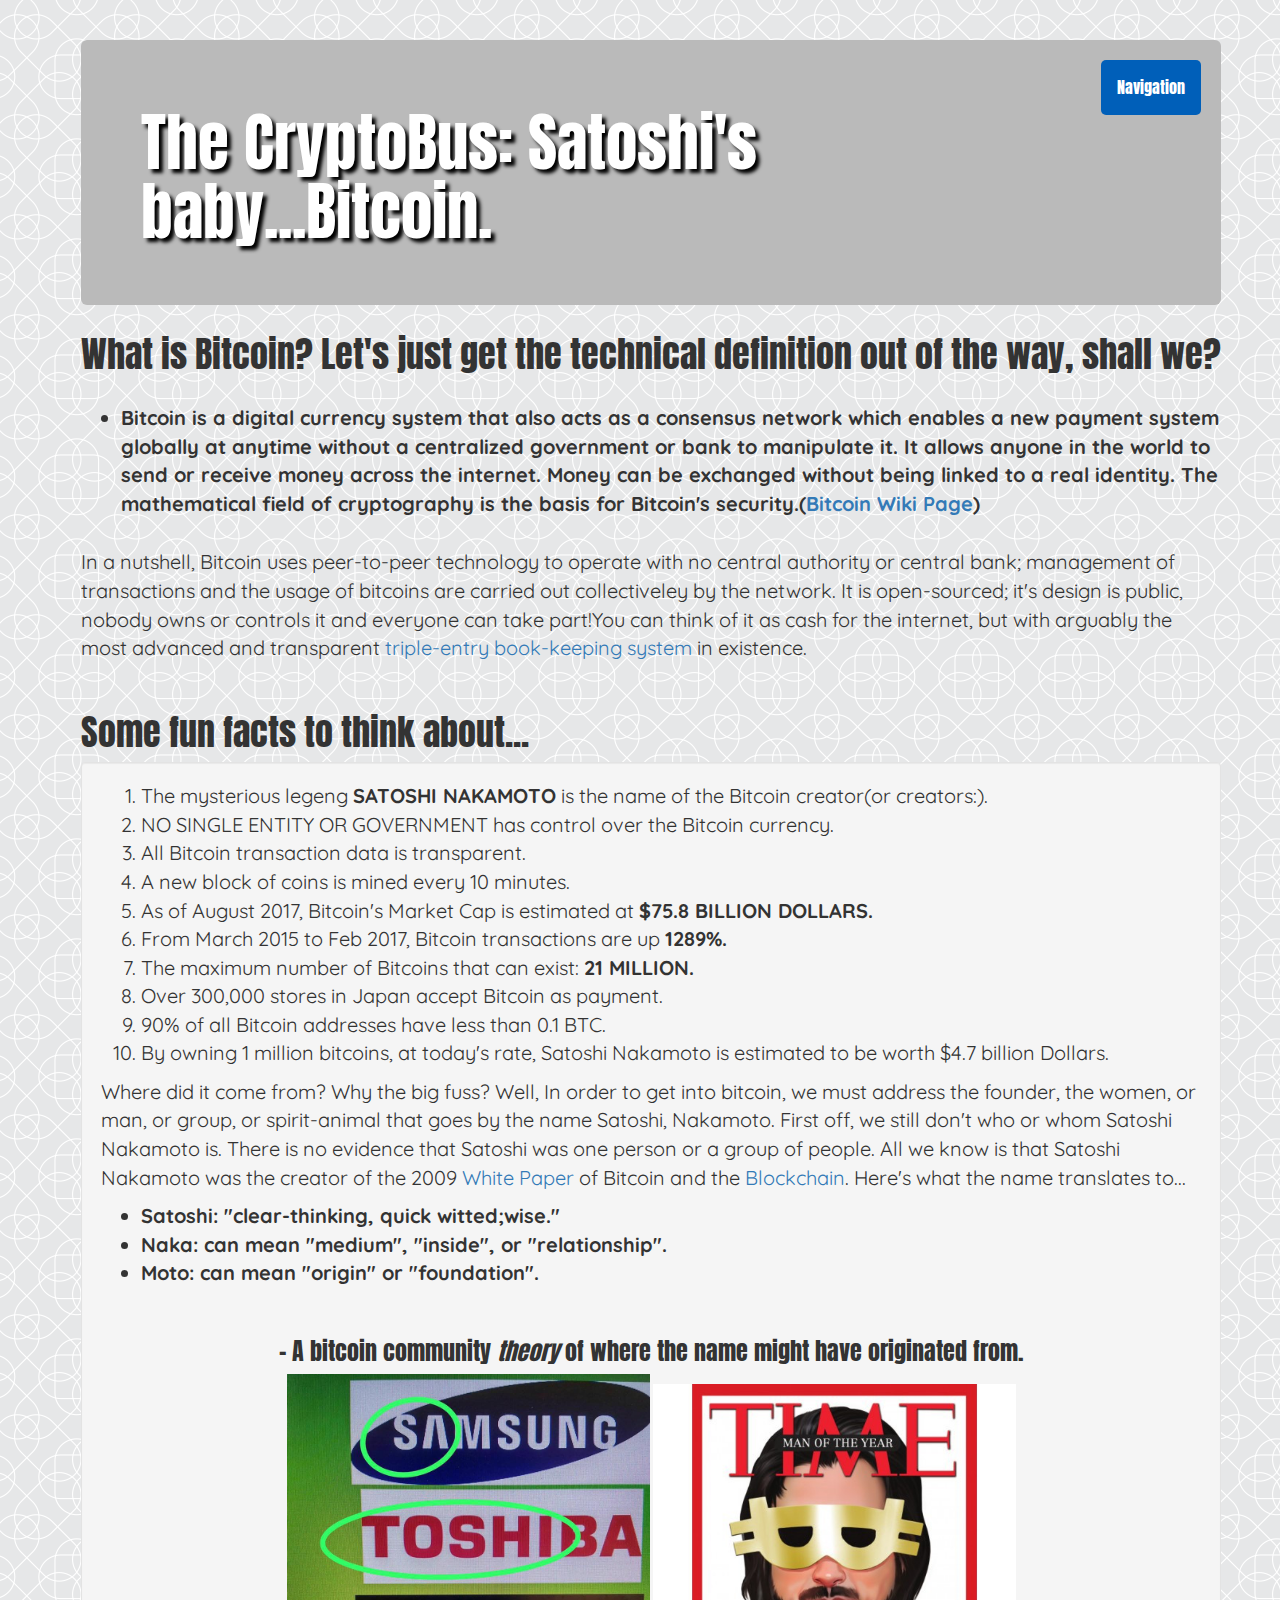
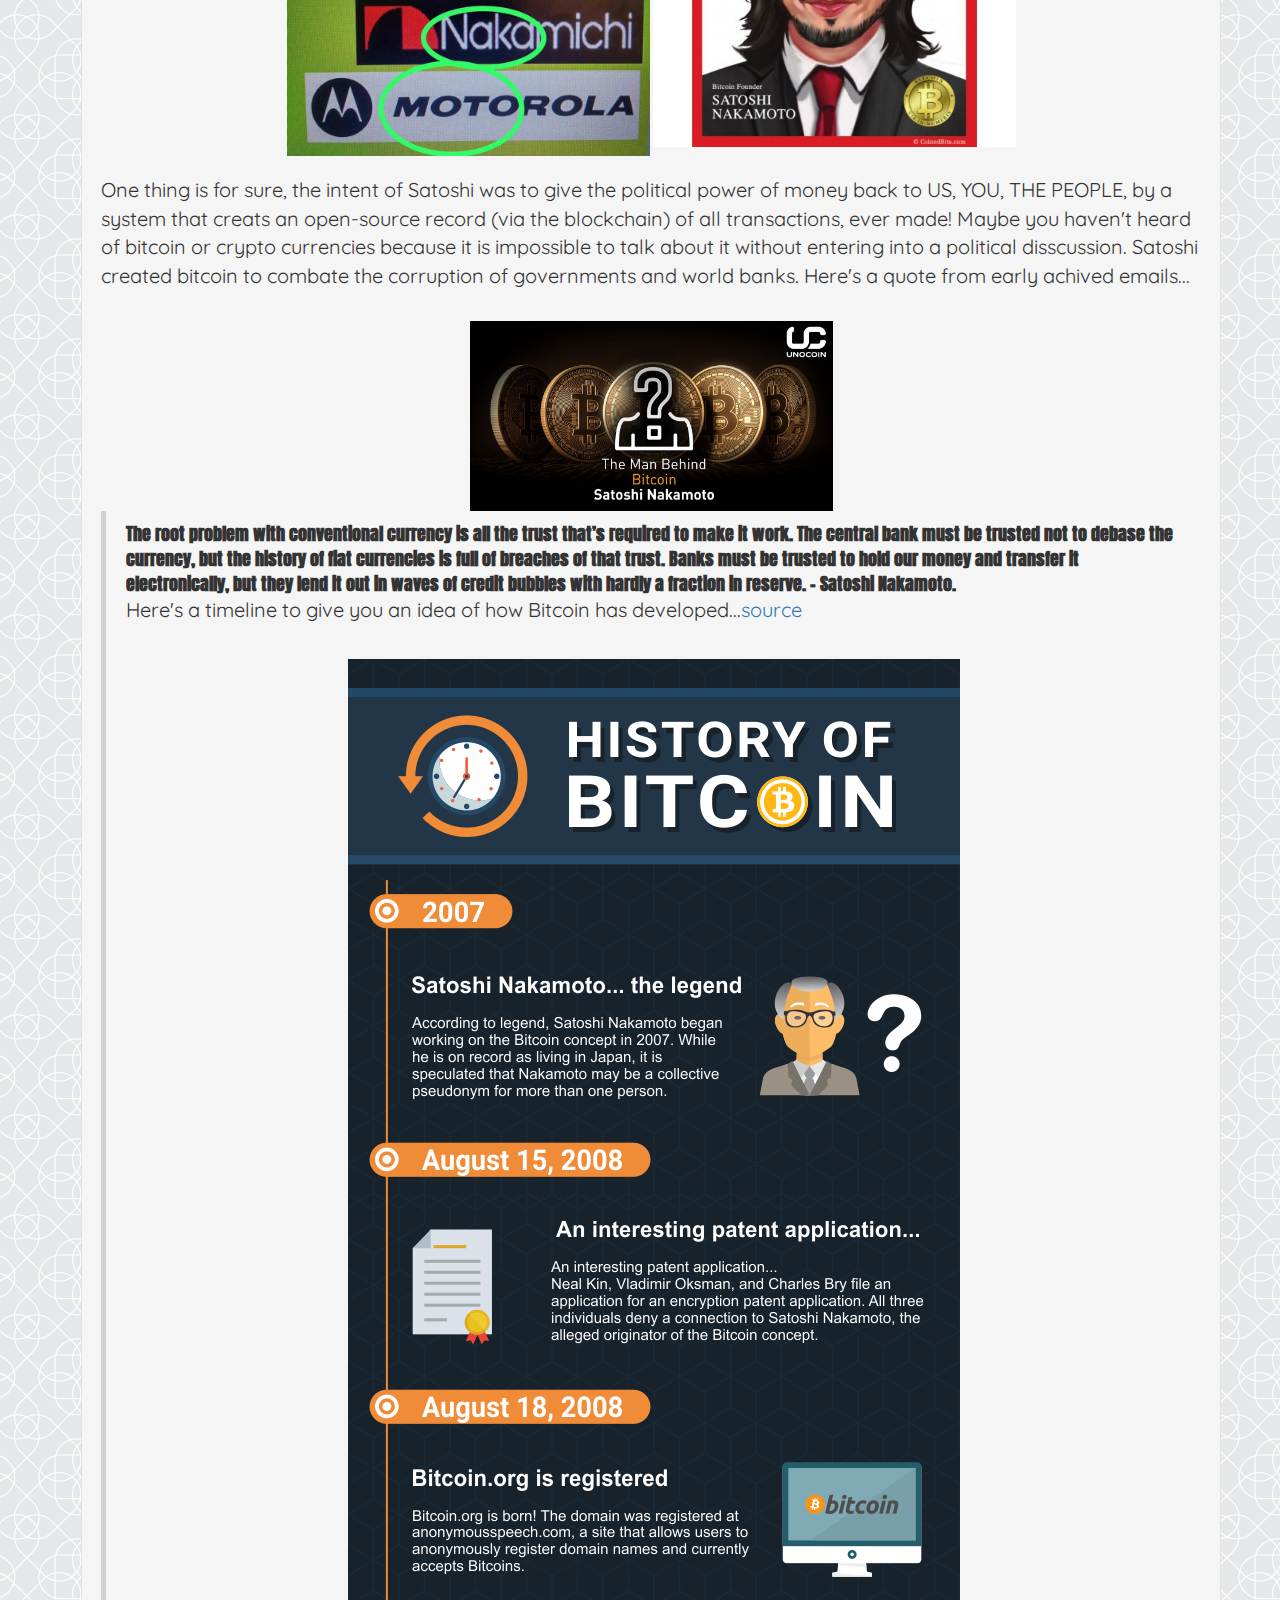
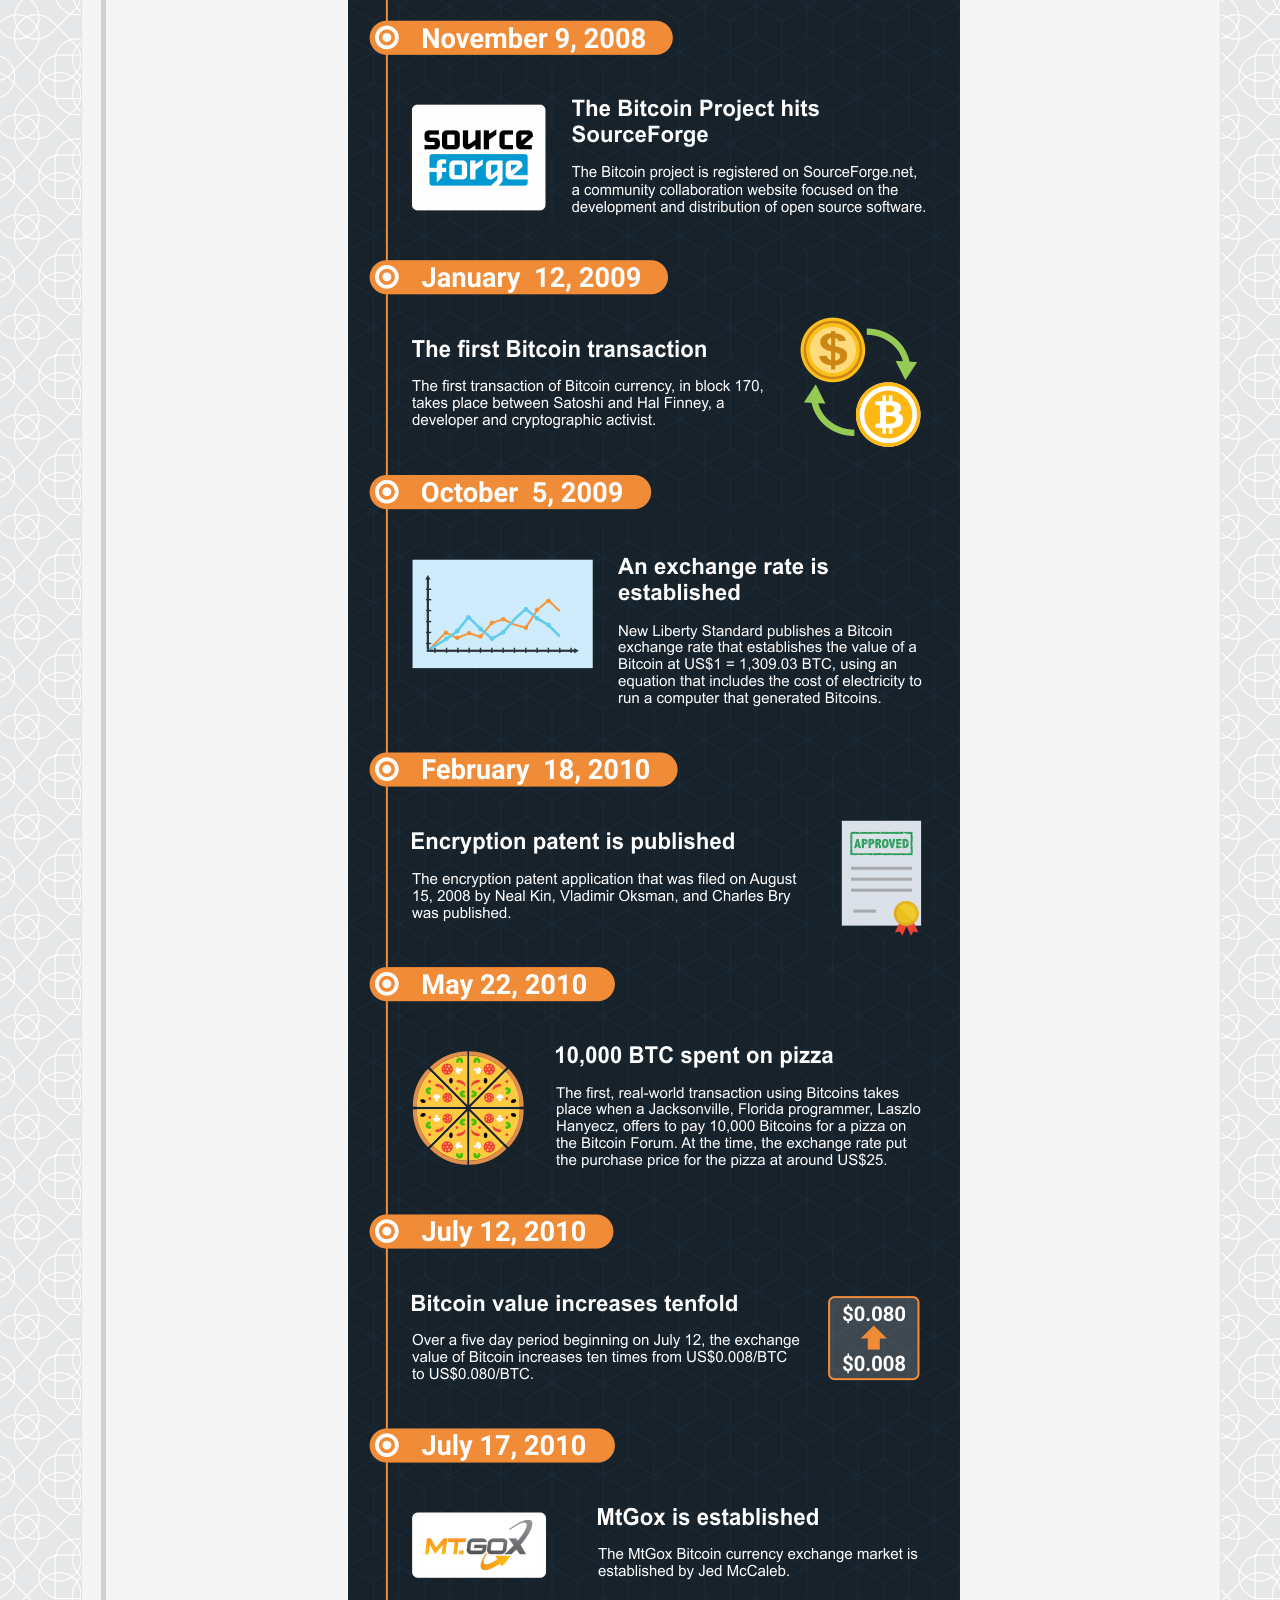
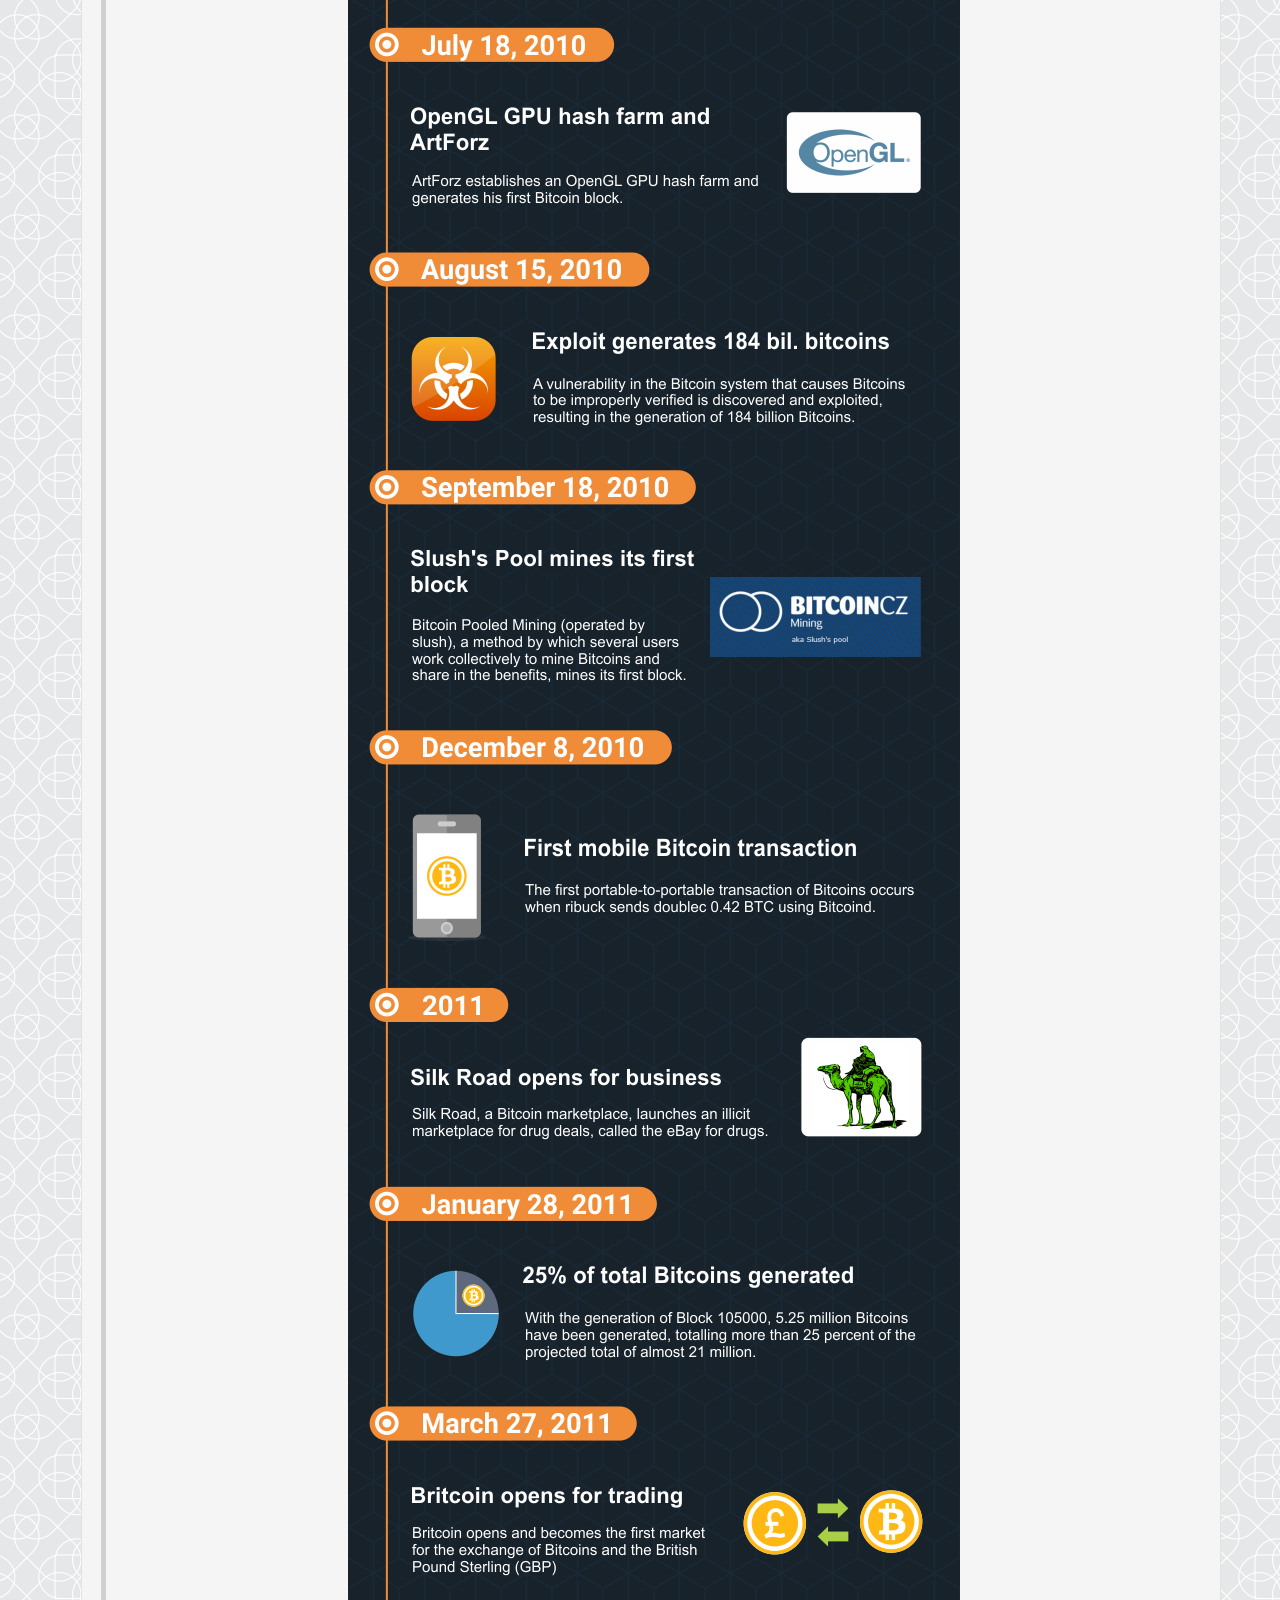
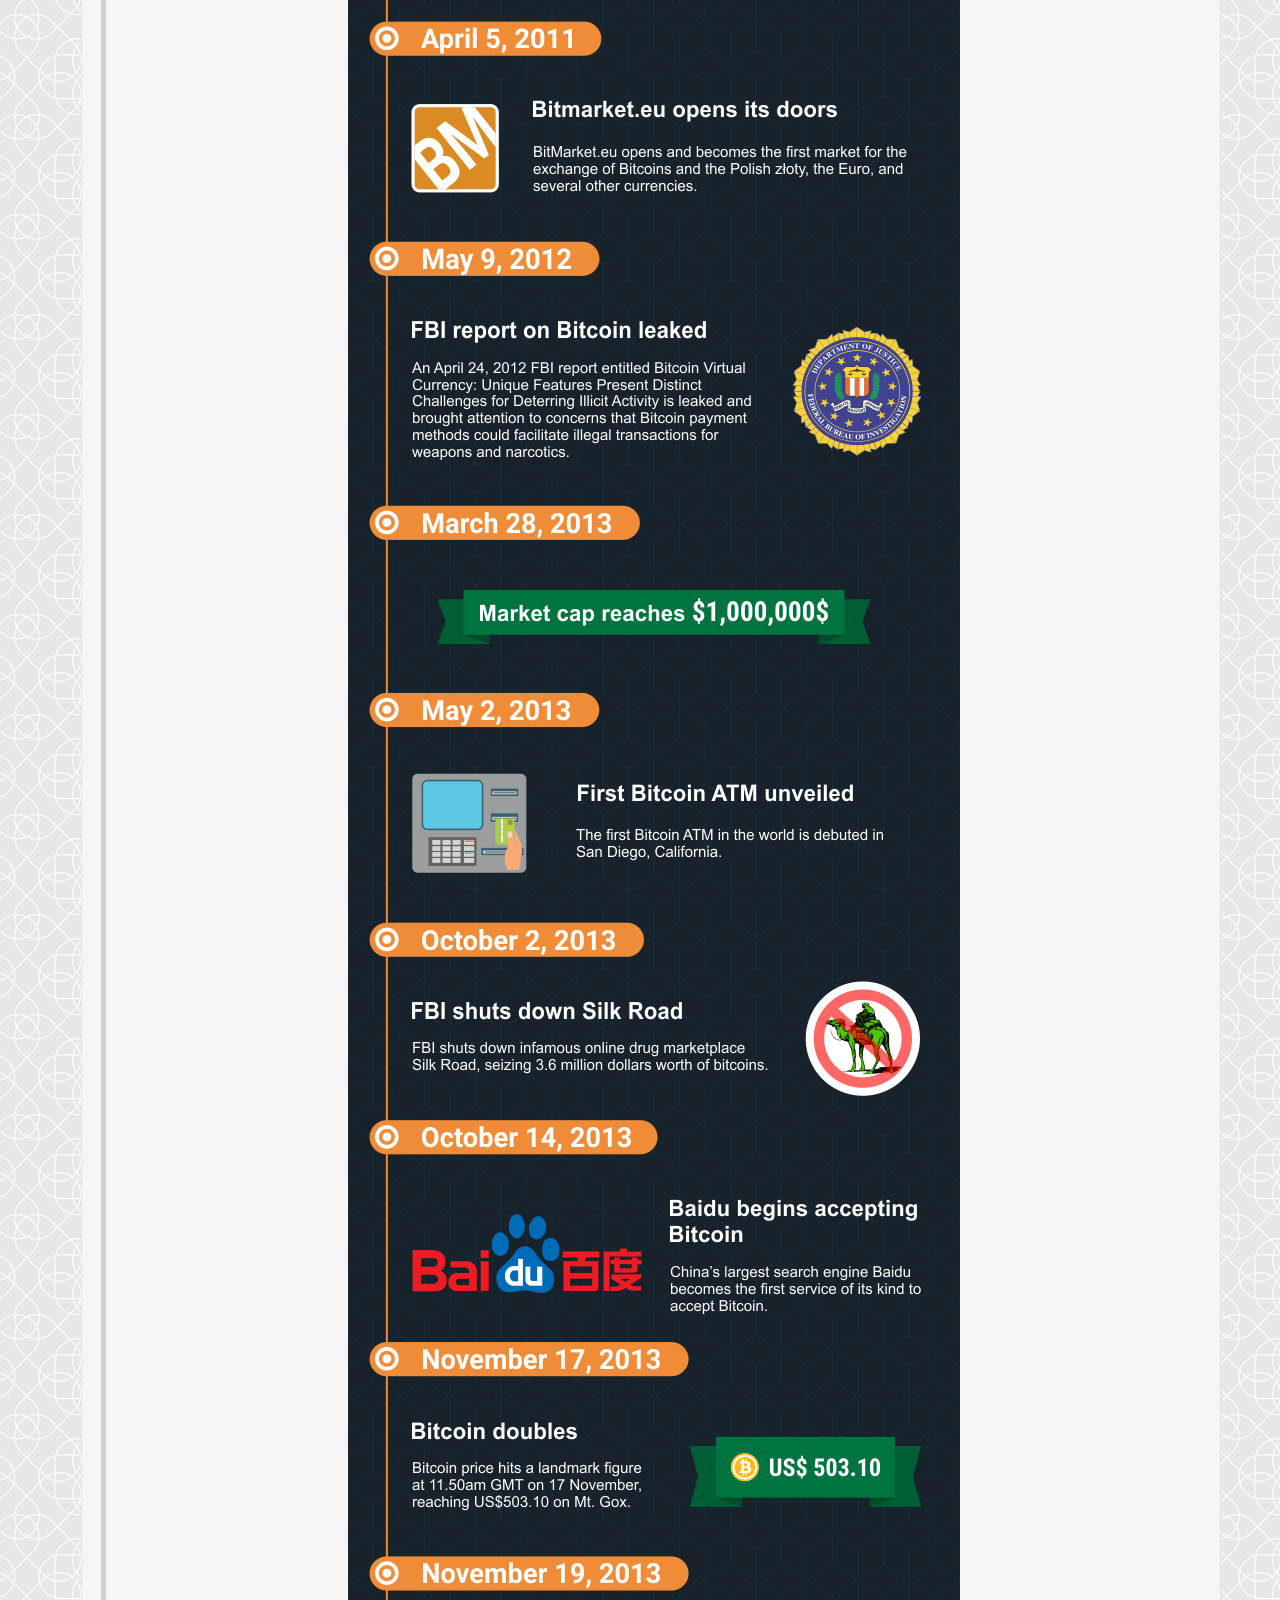
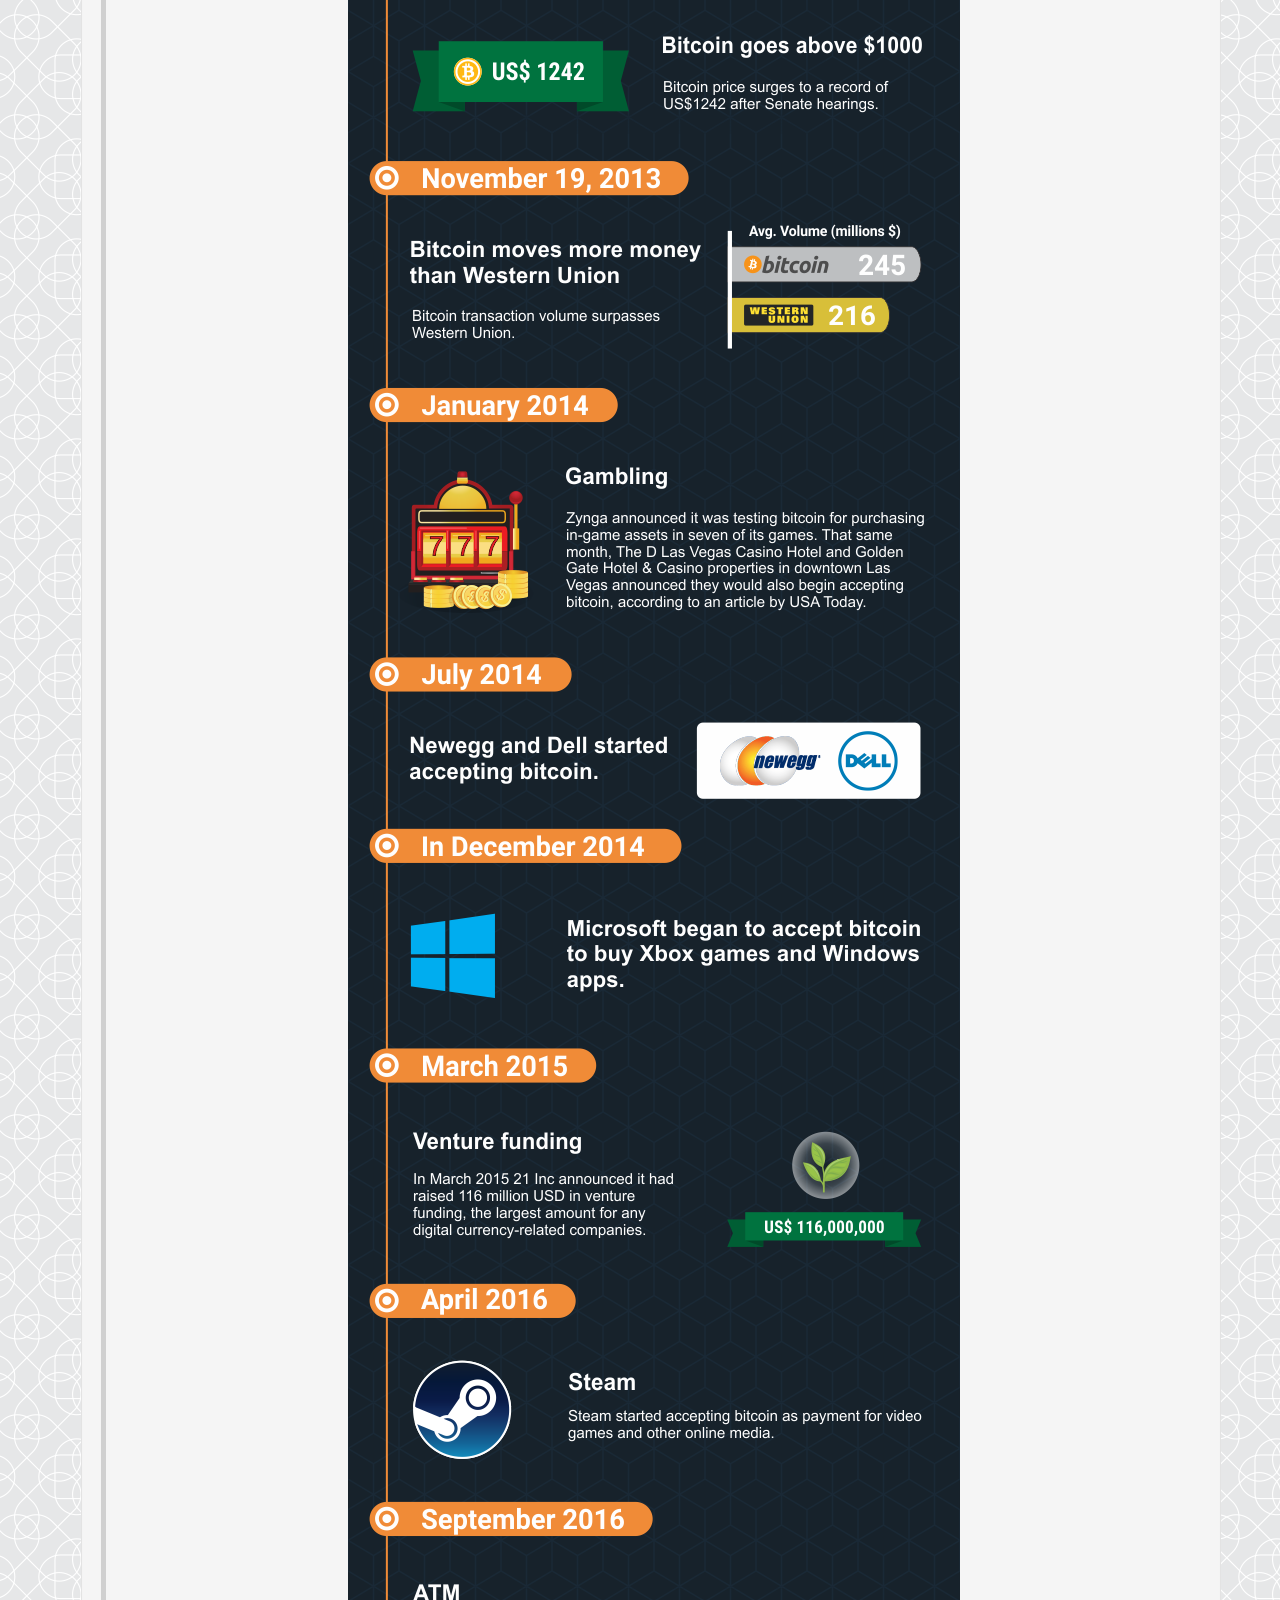
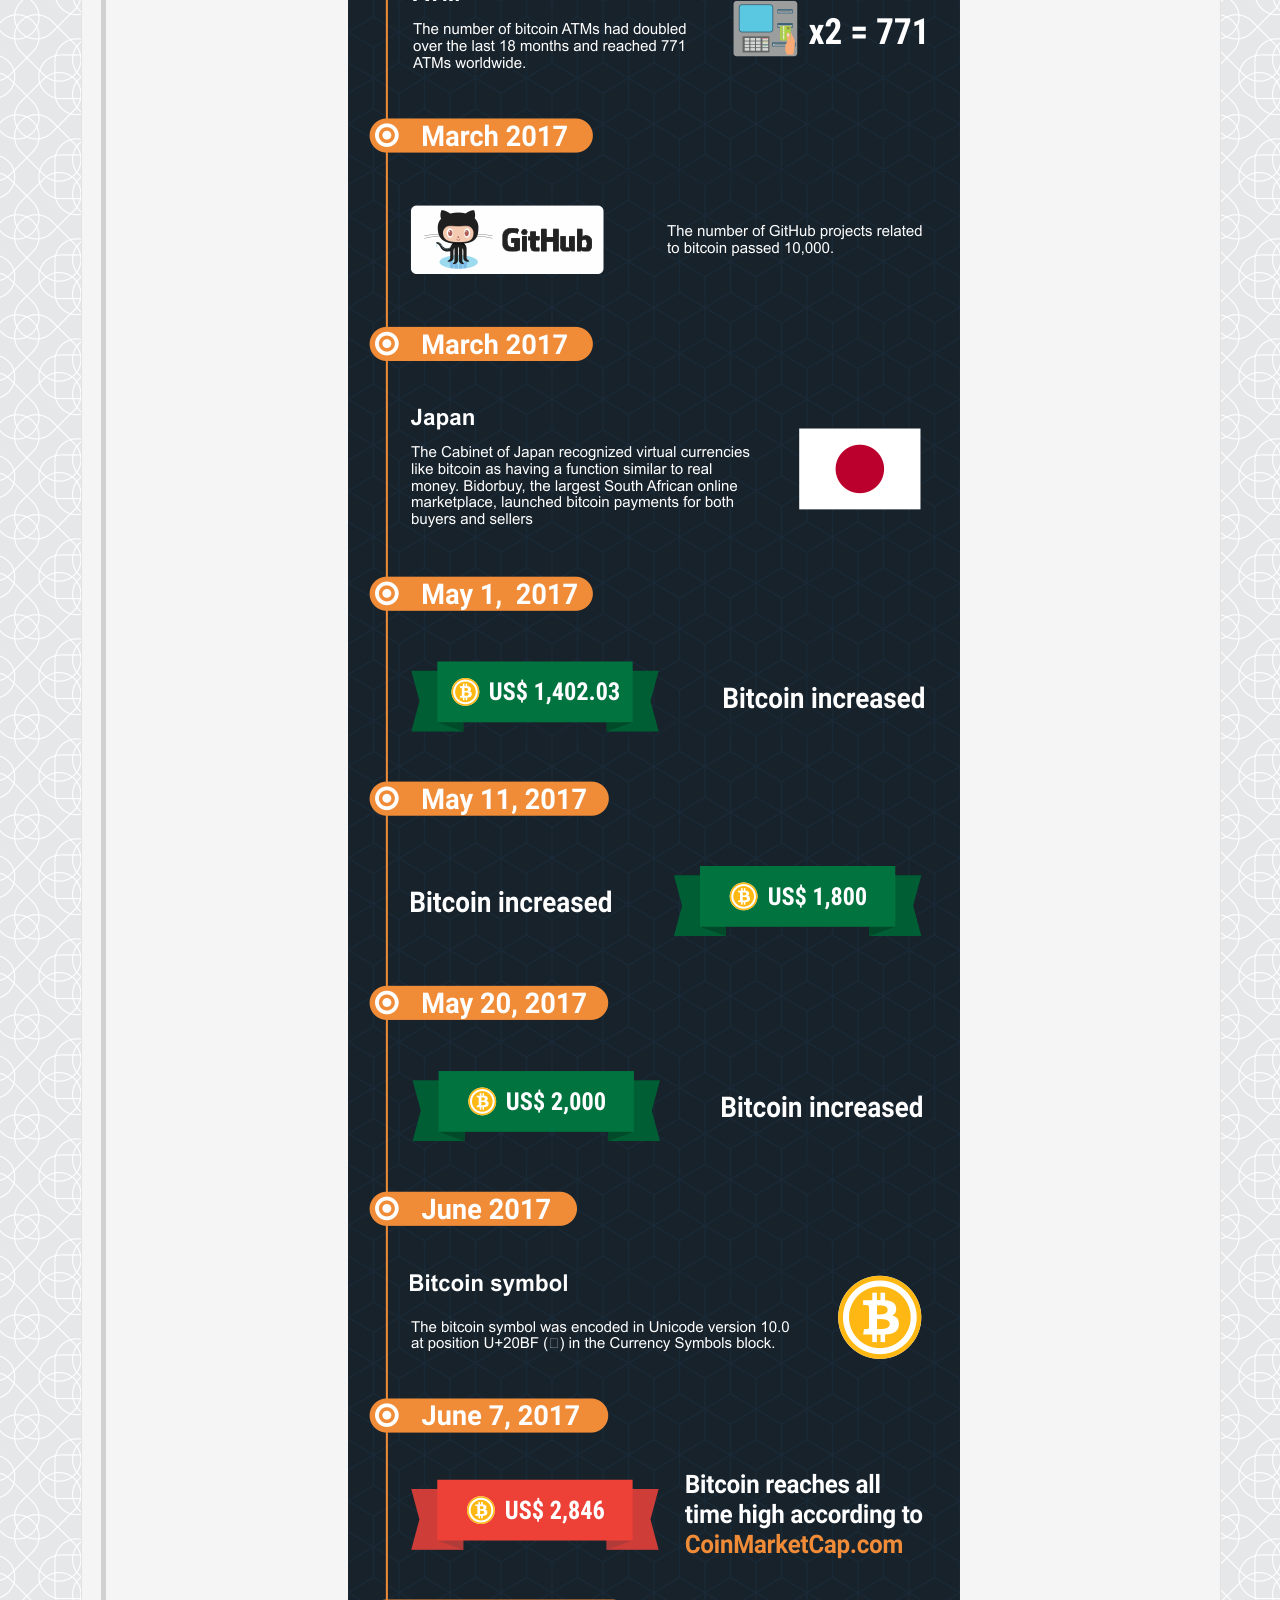
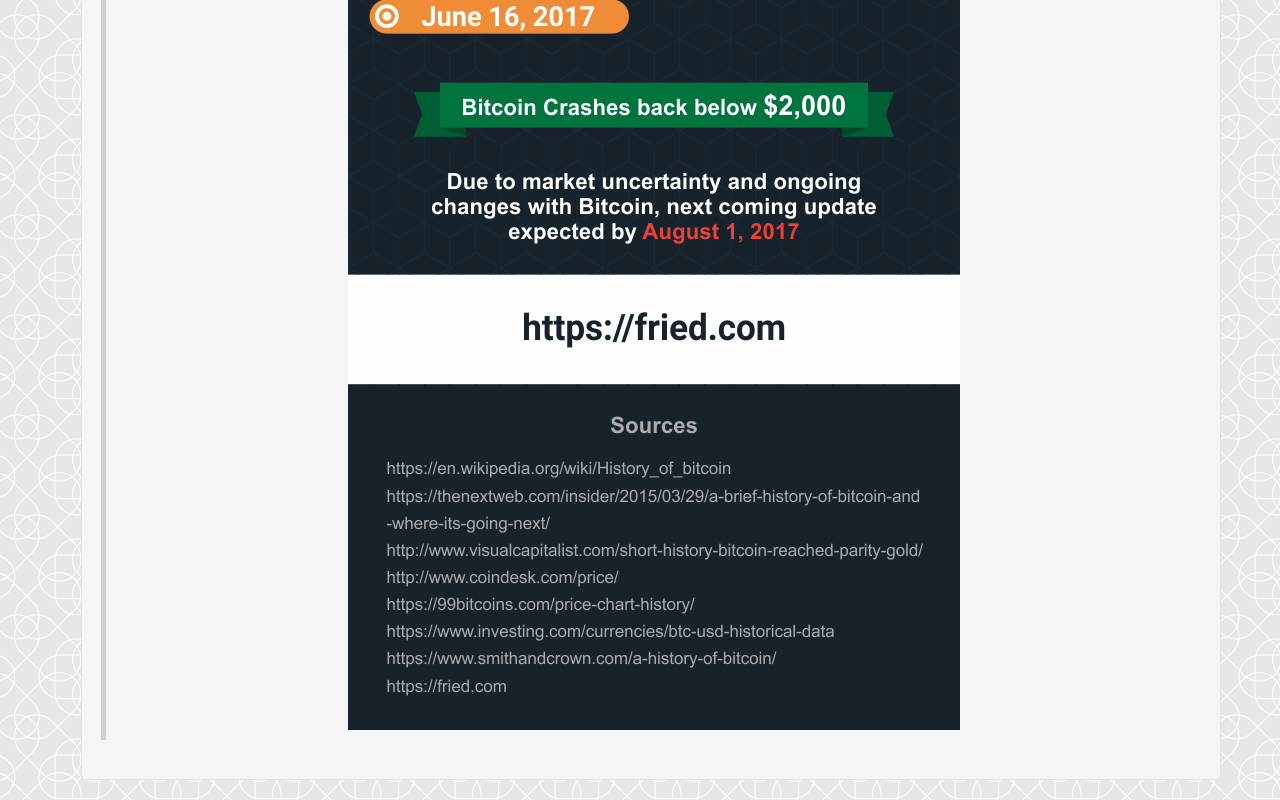
==== bitcoin.html @ da1912e4 "additional styling on homepage and blockchain page" ====
<!DOCTYPE html>
<html>
  <head>
    <link href="css/bootstrap.css" rel="stylesheet" type="text/css">
    <link href="css/styles.css" rel="stylesheet" type="text/css">
    <script src="js/jquery-3.2.1.js"></script>
    <script src="js/scripts.js"></script>
    <link href="https://fonts.googleapis.com/css?family=Abel|Anton|Asap|Quicksand" rel="stylesheet">
    <script src="js/bitcoin.js"></script>
    <meta charset="utf-8">
    <title>CryptoBus - Bitcoin</title>
  </head>
  <style media="screen">
    body {
      background-image: url(img/background.png);
    }
  </style>
  <body>
    <div class="container">
      <div class="dropdown">
        <button onclick="myFunction()" class="menubtn">Navigation</button>
        <div id="myMenu" class="menu-content">
          <a href="homepage.html">Homepage</a>
          <a href="blockchain.html">Blockchain</a>
          <a href="bitcoin.html">Bitcoin</a>
          <a href="ethereum.html">Ethereum</a>
        </div>
      </div>
      <br>
      <br>
      <div class="jumbotron">
        <h1>The CryptoBus: Satoshi's baby...Bitcoin.</h1>
      </div>
      <h1>What is Bitcoin? Let's just get the technical definition out of the way, shall we?</h1>
      <br>
        <ul>
          <li><strong>Bitcoin is a digital currency system that also acts as a consensus network which enables a new payment system globally at anytime without a centralized government or bank to manipulate it. It allows anyone in the world to send or receive money across the internet. Money can be exchanged without being linked to a real identity. The mathematical field of cryptography is the basis for Bitcoin's security.(<a href="https://simple.wikipedia.org/wiki/Bitcoin">Bitcoin Wiki Page</a>)</strong></li>
        </ul>
        <br>
        <p>In a nutshell, Bitcoin uses peer-to-peer technology to operate with no central authority or central bank; management of transactions and the usage of bitcoins are carried out collectiveley by the network. It is open-sourced; it's design is public, nobody owns or controls it and everyone can take part!You can think of it as cash for the internet, but with arguably the most advanced and transparent <a href="http://financialcryptography.com/mt/archives/001325.html">triple-entry book-keeping system</a> in existence.  </p>
        <br>
        <h1>Some fun facts to think about...</h1>
        <div class="well">
          <ol>
            <li>The mysterious legeng <strong>SATOSHI NAKAMOTO</strong> is the name of the Bitcoin creator(or creators:).
            <li>NO SINGLE ENTITY OR GOVERNMENT has control over the Bitcoin currency.
            <li>All Bitcoin transaction data is transparent.
            <li>A new block of coins is mined every 10 minutes.
            <li>As of August 2017, Bitcoin's Market Cap is estimated at <strong>$75.8 BILLION DOLLARS.</strong>
            <li>From March 2015 to Feb 2017, Bitcoin transactions are up <strong>1289%.</strong>
            <li>The maximum number of Bitcoins that can exist: <strong>21 MILLION.</strong>
            <li>Over 300,000 stores in Japan accept Bitcoin as payment.
            <li>90% of all Bitcoin addresses have less than 0.1 BTC.
            <li>By owning 1 million bitcoins, at today's rate, Satoshi Nakamoto is estimated to be worth $4.7 billion Dollars.
          </ol>

        <p>Where did it come from? Why the big fuss? Well, In order to get into bitcoin, we must address the founder, the women, or man, or group, or spirit-animal that goes by the name Satoshi, Nakamoto. First off, we still don't who or whom Satoshi Nakamoto is. There is no evidence that Satoshi was one person or a group of people. All we know is that Satoshi Nakamoto was the creator of the 2009 <a href="https://bitcoin.org/bitcoin.pdf">White Paper</a> of Bitcoin and the <a href="CryptoBus/blockchain.html">Blockchain</a>. Here's what the name translates to...</p>
        <ul><strong>
          <li>Satoshi: "clear-thinking, quick witted;wise."</li>
          <li>Naka: can mean "medium", "inside", or "relationship".</li>
          <li>Moto: can mean "origin" or "foundation".</li></strong>
        </ul>
        <br>
        <div style="text-align:center">
          <h3>- A bitcoin community <em>theory</em> of where the name might have originated from.</h3>
          <img src="img/nameorigin.jpeg" width="33%" height="33%">
          <img src="img/satoshi.jpeg" width="33%" height="33%">
        </div>
        <br>
        <p>One thing is for sure, the intent of Satoshi was to give the political power of money back to US, YOU, THE PEOPLE, by a system that creats an open-source record (via the blockchain) of all transactions, ever made! Maybe you haven't heard of bitcoin or crypto currencies because it is impossible to talk about it without entering into a political disscussion. Satoshi created bitcoin to combate the corruption of governments and world banks. Here's a quote from early achived emails...</p>
        <br>
        <div style="text-align:center">
          <img src="img/satosh.jpeg" width="33%" height="33%">
        </div>
        <blockquote cite="https://bitcointalk.org/index.php?topic=353639.0">
        <strong>The root problem with conventional currency is all the trust that’s required to make it work. The central bank must be trusted not to debase the currency, but the history of fiat currencies is full of breaches of that trust. Banks must be trusted to hold our money and transfer it electronically, but they lend it out in waves of credit bubbles with hardly a fraction in reserve. - Satoshi Nakamoto.</strong>
        </bockquote>
        <br>
        <p>Here's a timeline to give you an idea of how Bitcoin has developed...<a href="https://fried.com/history-of-bitcoin">source</a></p>
        <br>
        <div style="text-align:center">
          <img src="img/history.png">
        </div>



    </div>
  </body>
</html>

<!-- Layout -->
<!-- Tabs to different pages -->
<!-- Header -->
<!-- Bitcoin About -->
<!-- Bitcoin Quiz -->
---- css/styles.css ----
.jumbotron {

}

.container-fluid {
  margin-top: 15px;
}

body {
  margin-left: 30px;
  margin-right: 8px;
  font-family: 'Anton', sans-serif;
}
p, li, h4 {
  font-family: 'Quicksand', sans-serif;
}
p, li {
  font-size: 20px;

}

.blockchainBox {
  padding-top: 10px;
  background: rgba(186, 186, 186, 0.4);
  border-top-left-radius: 15px;
  border-top-right-radius: 15px;
  border-bottom-right-radius: 15px;
  border-bottom-left-radius: 15px;
  /*border: 2px solid #777777;*/
  padding-bottom: 20px;
  padding-left: 20px;
  padding-right: 20px;
}

.blockchainBox h4 {
  text-align: center;
  color: white;
  text-shadow: 0.04cm 0.04cm 0.04cm black;
}

.blockchainBox h1 {
  font-family: 'Anton', sans-serif;
  text-align: center;
}

.blockchainBox p {
  font-family: 'Quicksand', sans-serif;
  font-size: 20px;
}

/*.blockchainBox img {
  padding-left: 200px;
}*/

.bitcoinBox {
  padding-top: 10px;
  background: rgba(186, 186, 186, 0.4);
  border-top-left-radius: 15px;
  border-top-right-radius: 15px;
  border-bottom-right-radius: 15px;
  border-bottom-left-radius: 15px;
  /*border: 2px solid #777777;*/
  padding-bottom: 20px;
  padding-left: 20px;
  padding-right: 20px;
}

.bitcoinBox h1 {
  text-align: center;
  font-family: 'Anton', sans-serif;
  /*font-size: 60px;*/
}

.bitcoinBox p {
  font-family: 'Quicksand', sans-serif;
  font-size: 20px;
}

.bitcoinBox h4 {
  text-align: center;
  color: white;
  text-shadow: 0.04cm 0.04cm 0.04cm black;
}

.bitcoinBox img {
  width:40%;
}

.ethereumBox {
  padding-top: 10px;
  background: rgba(186, 186, 186, 0.4);
  border-top-left-radius: 15px;
  border-top-right-radius: 15px;
  border-bottom-right-radius: 15px;
  border-bottom-left-radius: 15px;
  /*border: 2px solid #777777;*/
  padding-bottom: 20px;
  padding-left: 20px;
  padding-right: 20px;
}

.ethereumBox h4 {
  text-align: center;
  color: white;
  text-shadow: 0.04cm 0.04cm 0.04cm black;
}

.ethereumBox h1 {
  font-family: 'Anton', sans-serif;
  text-align: center;
  /*font-size: 60px;*/
}

.ethereumBox p {
  font-family: 'Quicksand', sans-serif;
  font-size: 20px;
}

/* Dropdown Button */
.menubtn {
    background-color: #005FB9;
    color: white;
    padding: 16px;
    font-size: 16px;
    border: none;
    cursor: pointer;
}

/* Dropdown button on hover & focus */
.menubtn:hover, .menubtn:focus {
    background-color: #BABABA;
}

/* The container <div> - needed to position the dropdown content */
.dropdown {
    position: relative;
    display: inline-block;
    float: right;
    margin-right: 20px;
    margin-top: 60px;
}


/* Dropdown Content (Hidden by Default) */
.menu-content {
    display: none;
    position: absolute;
    background-color: #f9f9f9;
    min-width: 160px;
    box-shadow: 0px 4px 8px 0px rgba(0,0,0,0.2);
    z-index: 1;
}

/* Links inside the dropdown */
.menu-content a {
    color: black;
    padding: 12px 16px;
    text-decoration: none;
    display: block;
}

/* Change color of dropdown links on hover */
.menu-content a:hover {background-color: #f1f1f1}

.menubtn {
  border-top-left-radius: 5px;
  border-top-right-radius: 5px;
  border-bottom-right-radius: 5px;
  border-bottom-left-radius: 5px;
}

.menubtn:hover {
  background-color: grey;
}

/* Show the dropdown menu (use JS to add this class to the .dropdown-content container when the user clicks on the dropdown button) */
.show {display:block;}

#blockchainImg {
  display: block;
  margin: auto;
  text-align: center;
  max-width:100%;
}
#blockchainImg img {
  /*display: block;
  margin:auto;*/
  max-width:100%;
}

#widgets img {
  display: block;
  margin:auto;
  border-top-left-radius: 15px;
  border-top-right-radius: 15px;
  border-bottom-right-radius: 15px;
  border-bottom-left-radius: 15px;
  width: 100%;
  max-width:300px;
}

#ethereumImg img {
  display: block;
  margin:auto;
  max-width:100%;
}

 #sidebar {
   /*padding-right: 50px;*/
   padding-top: 20px;
   /*margin-right: 15px;
   margin-left: 15px;*/
   margin-bottom: 30px;
   border-top-left-radius: 15px;
   border-top-right-radius: 15px;
   border-bottom-right-radius: 15px;
   border-bottom-left-radius: 15px;
   background: rgba(186, 186, 186, 0.4);
 }

 #tradingView {
   display: block;
   margin:auto;
   text-align: center;
   min-height: 350px;
   width: 100%;
   height: 350px;
 }

 /*font-family: 'Anton', sans-serif;
 font-family: 'Quicksand', sans-serif;
 font-family: 'Abel', sans-serif;
 font-family: 'Asap', sans-serif;*/
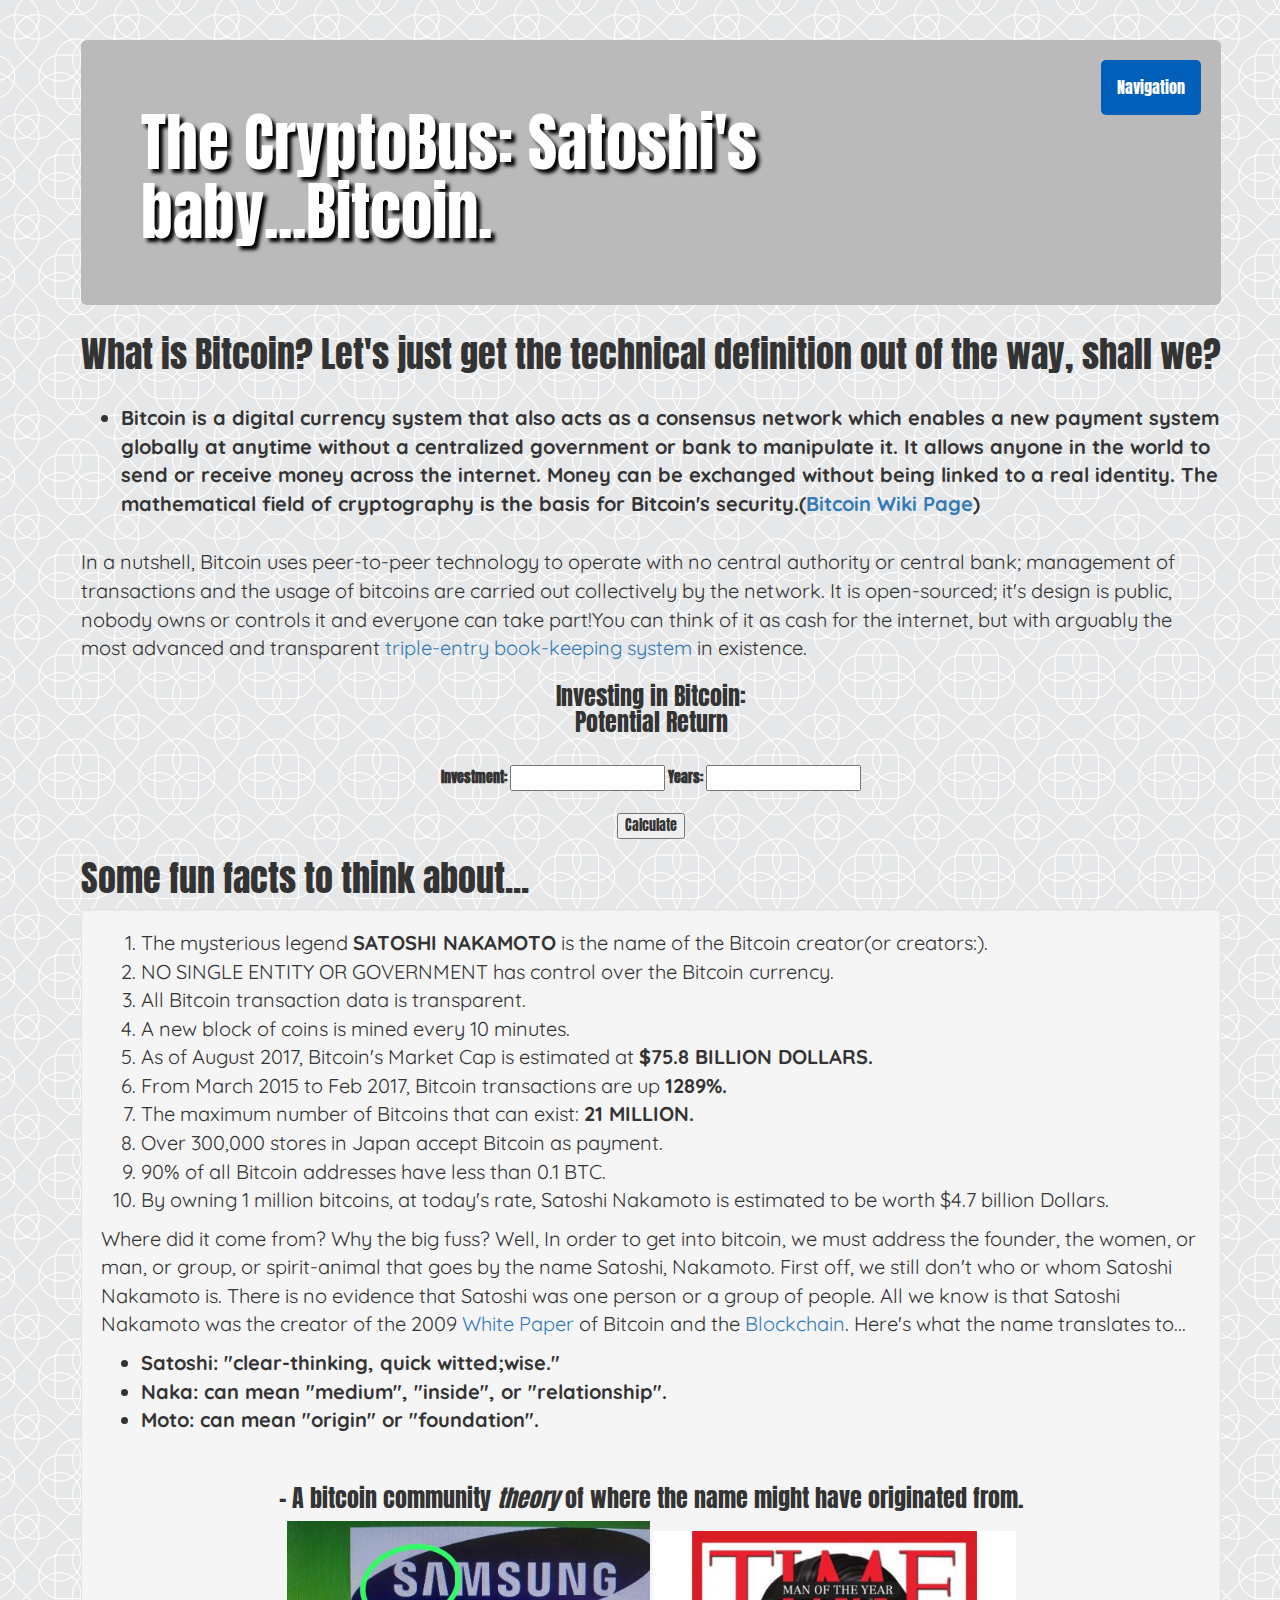
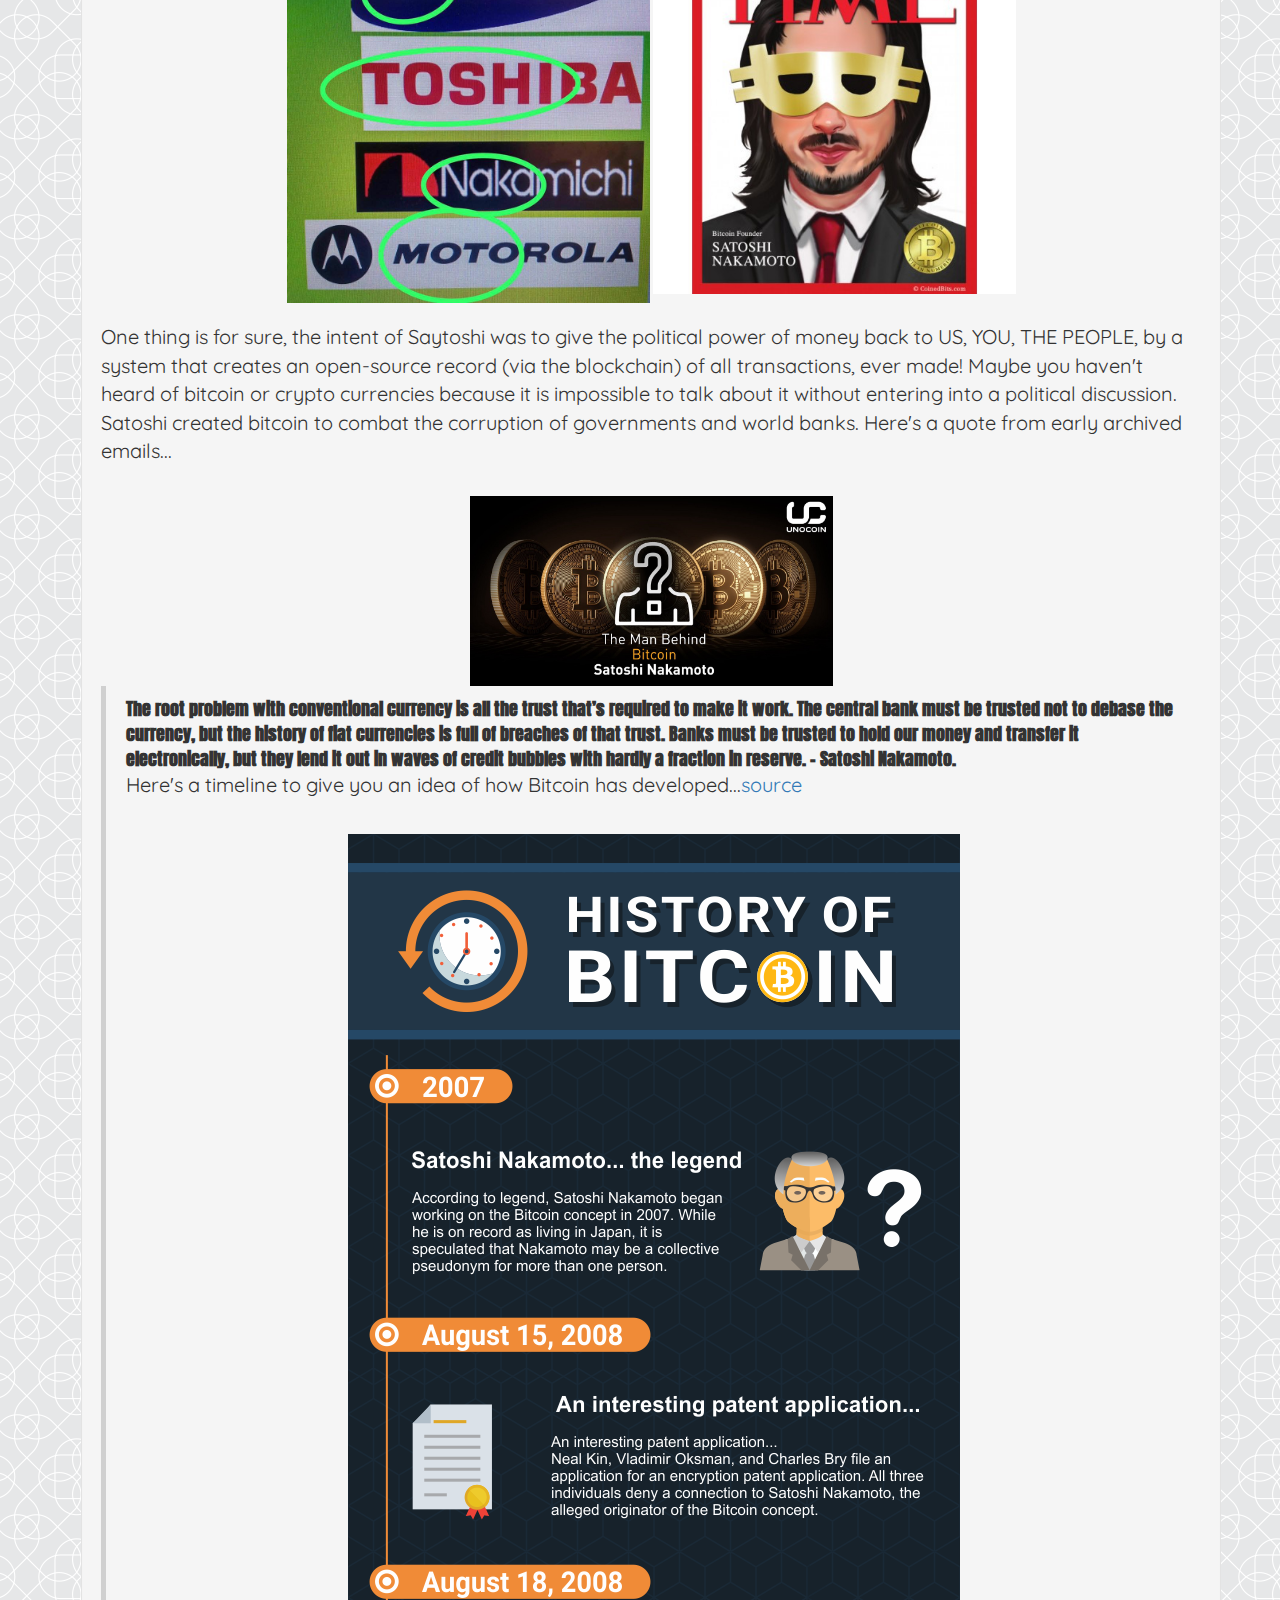
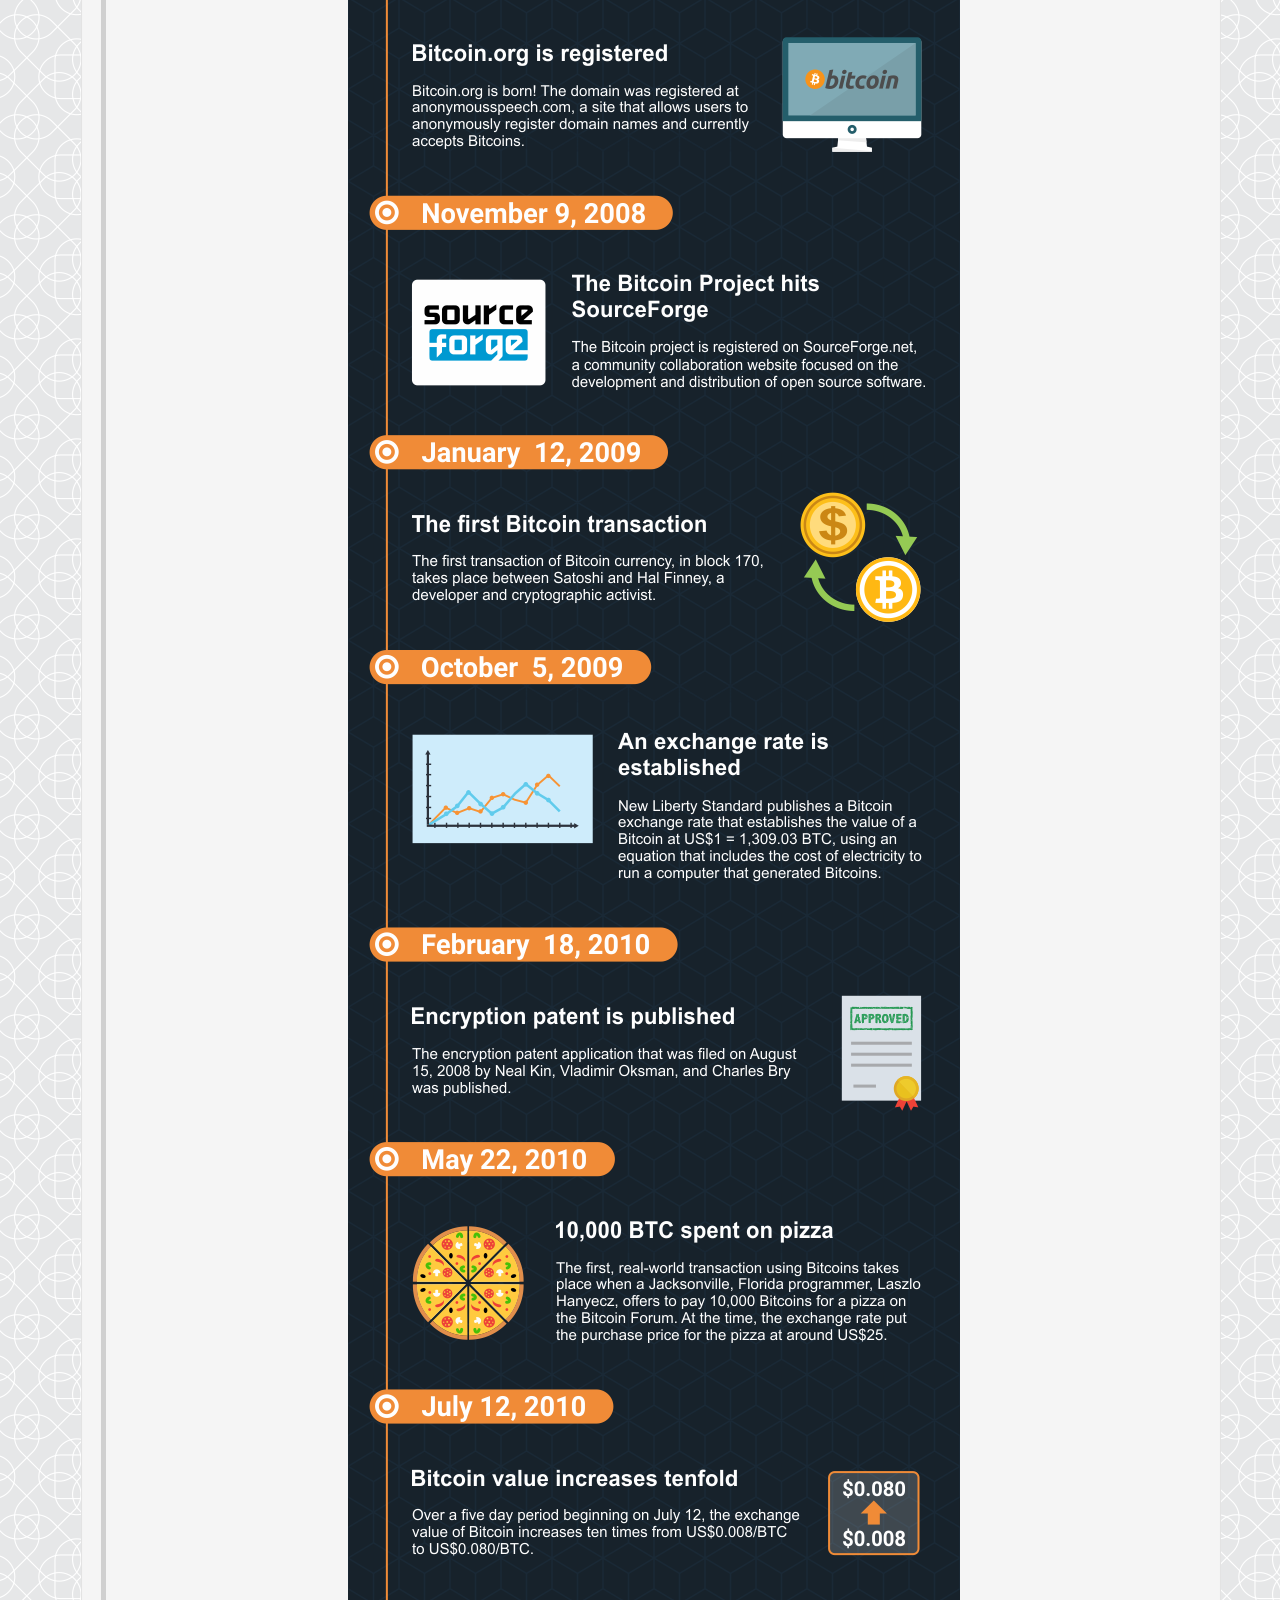
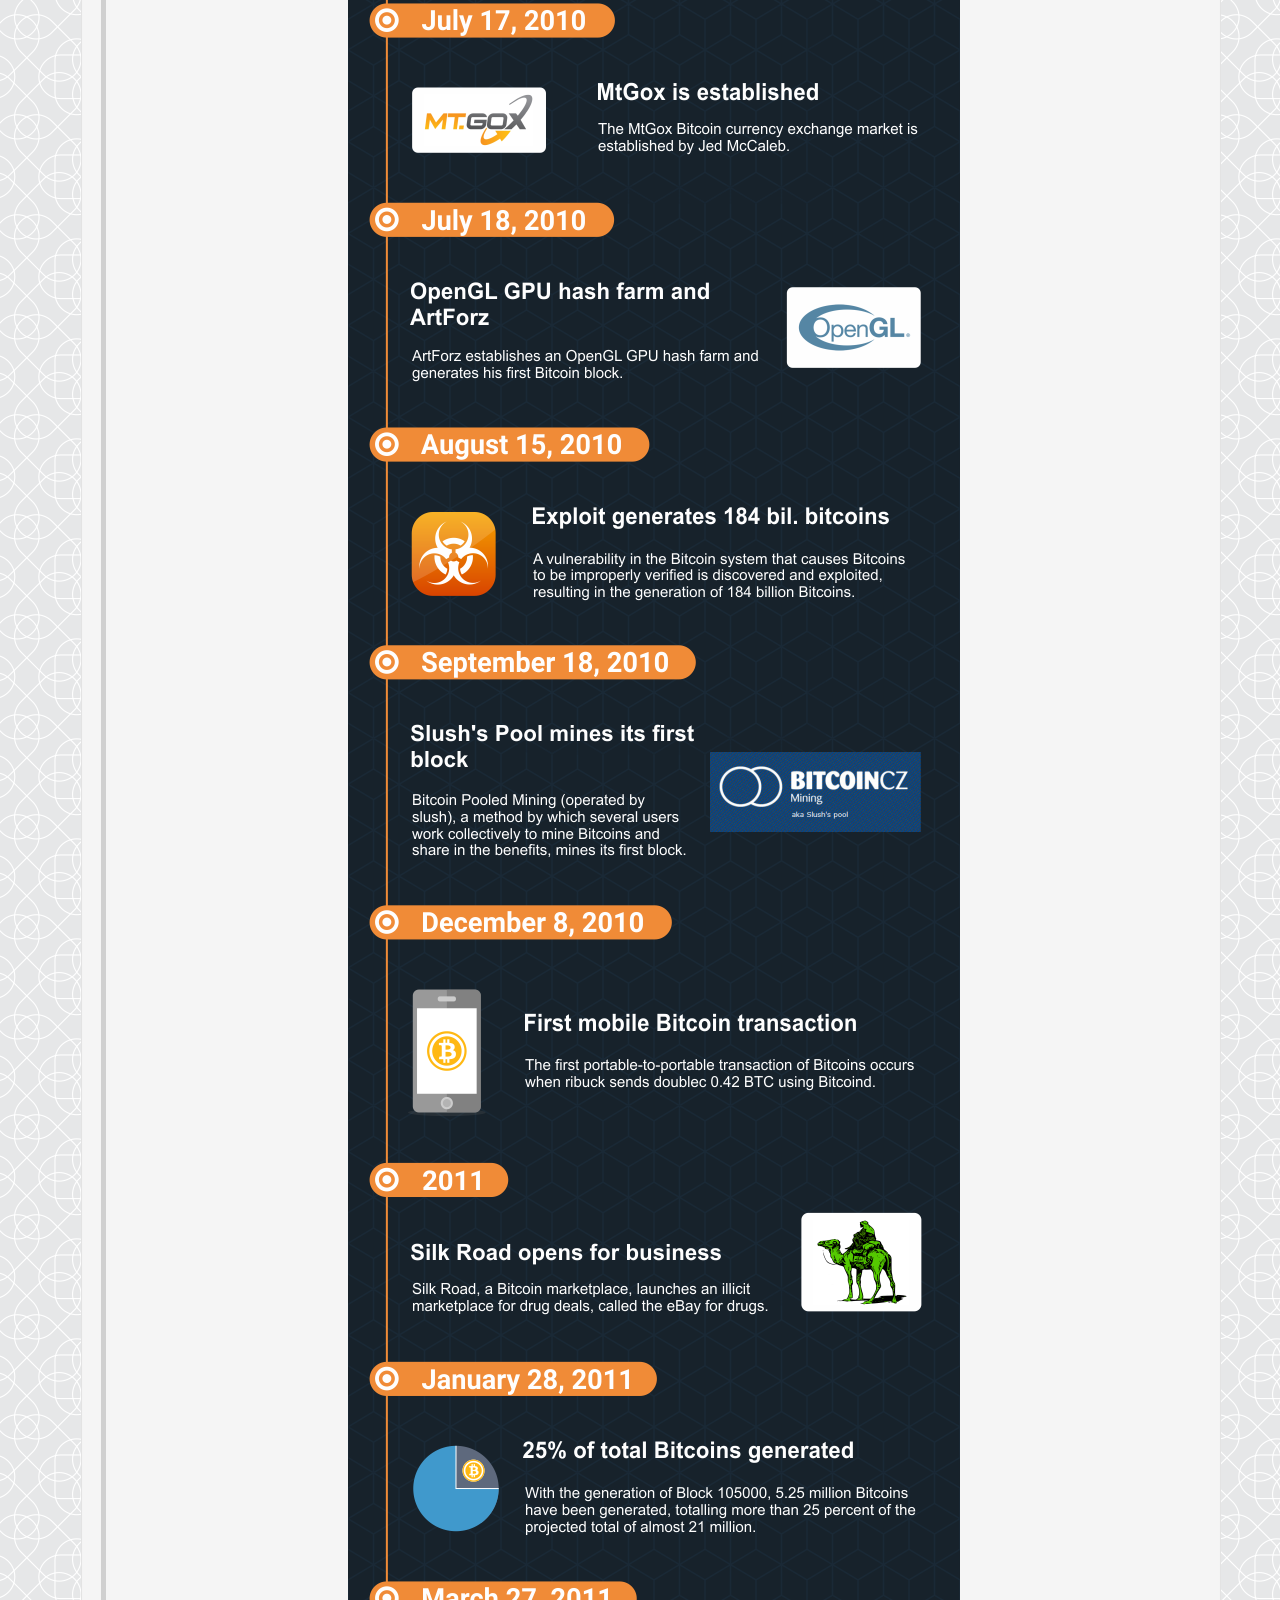
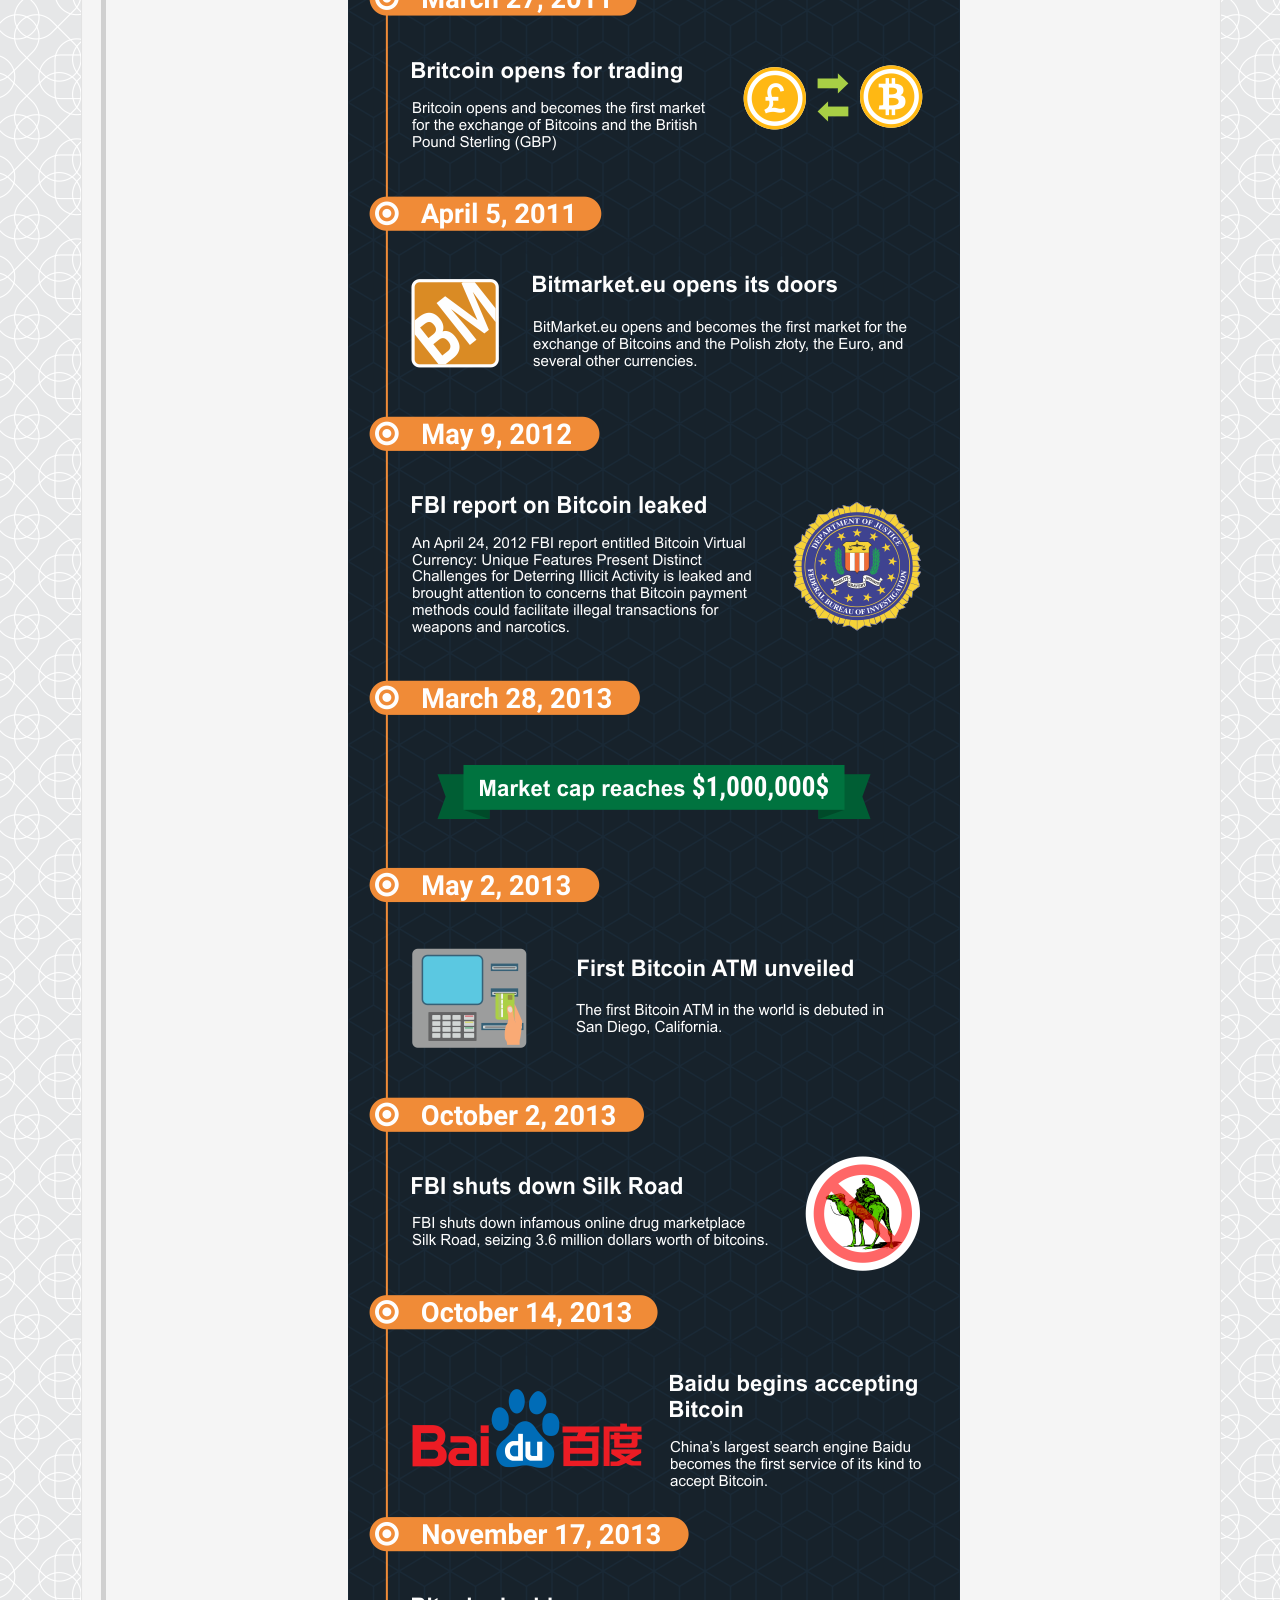
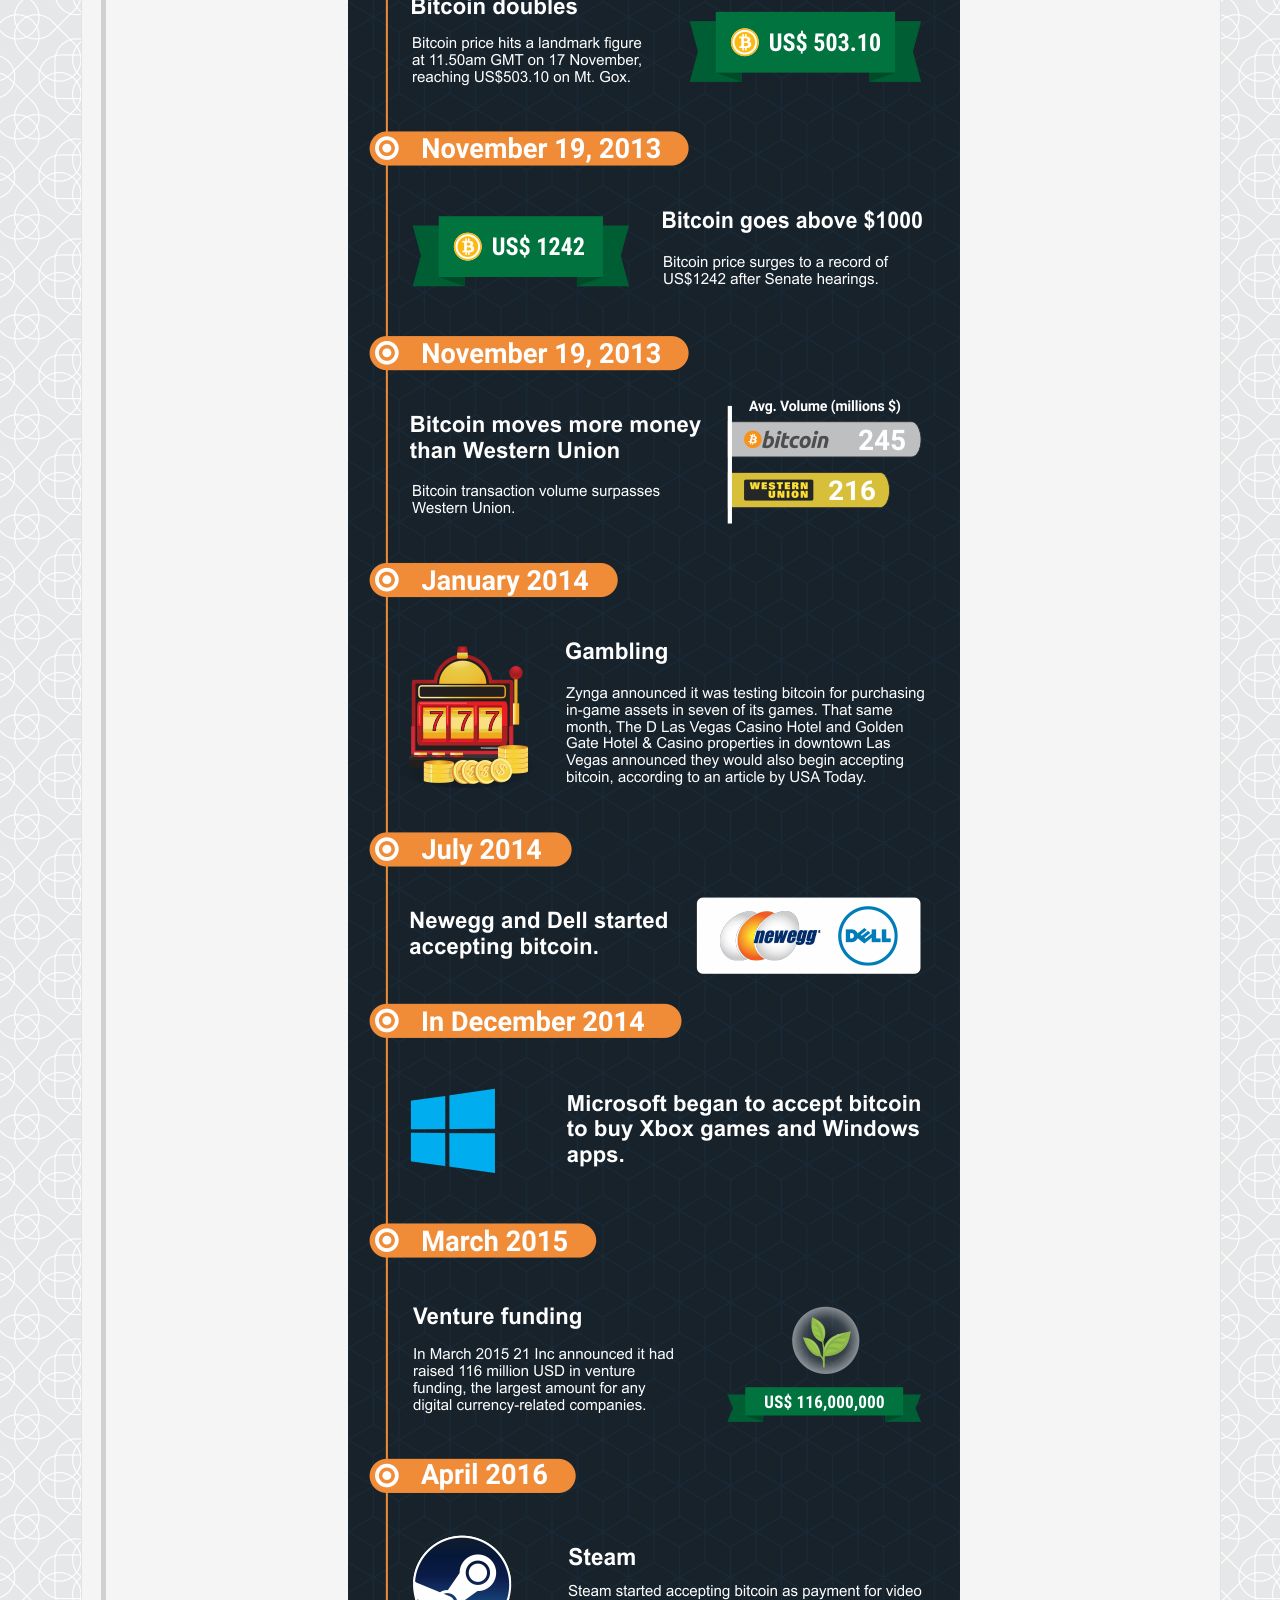
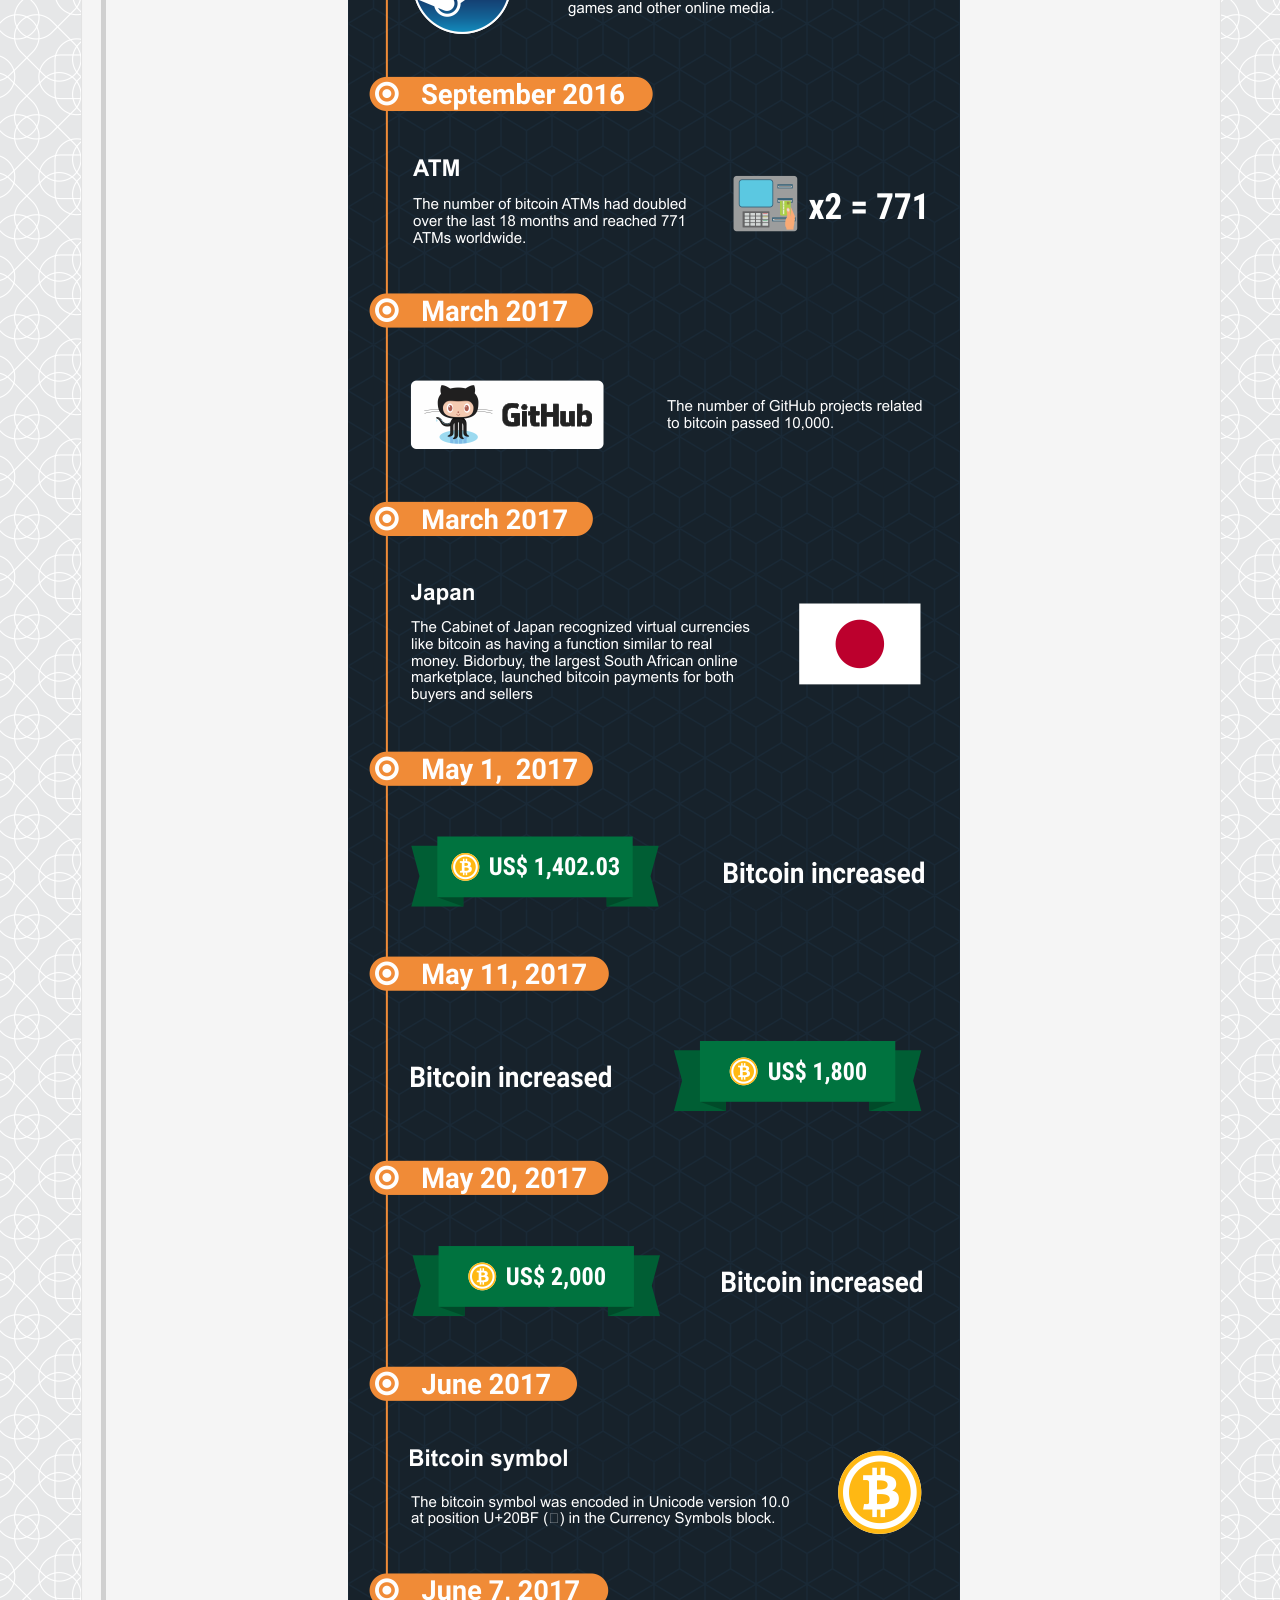
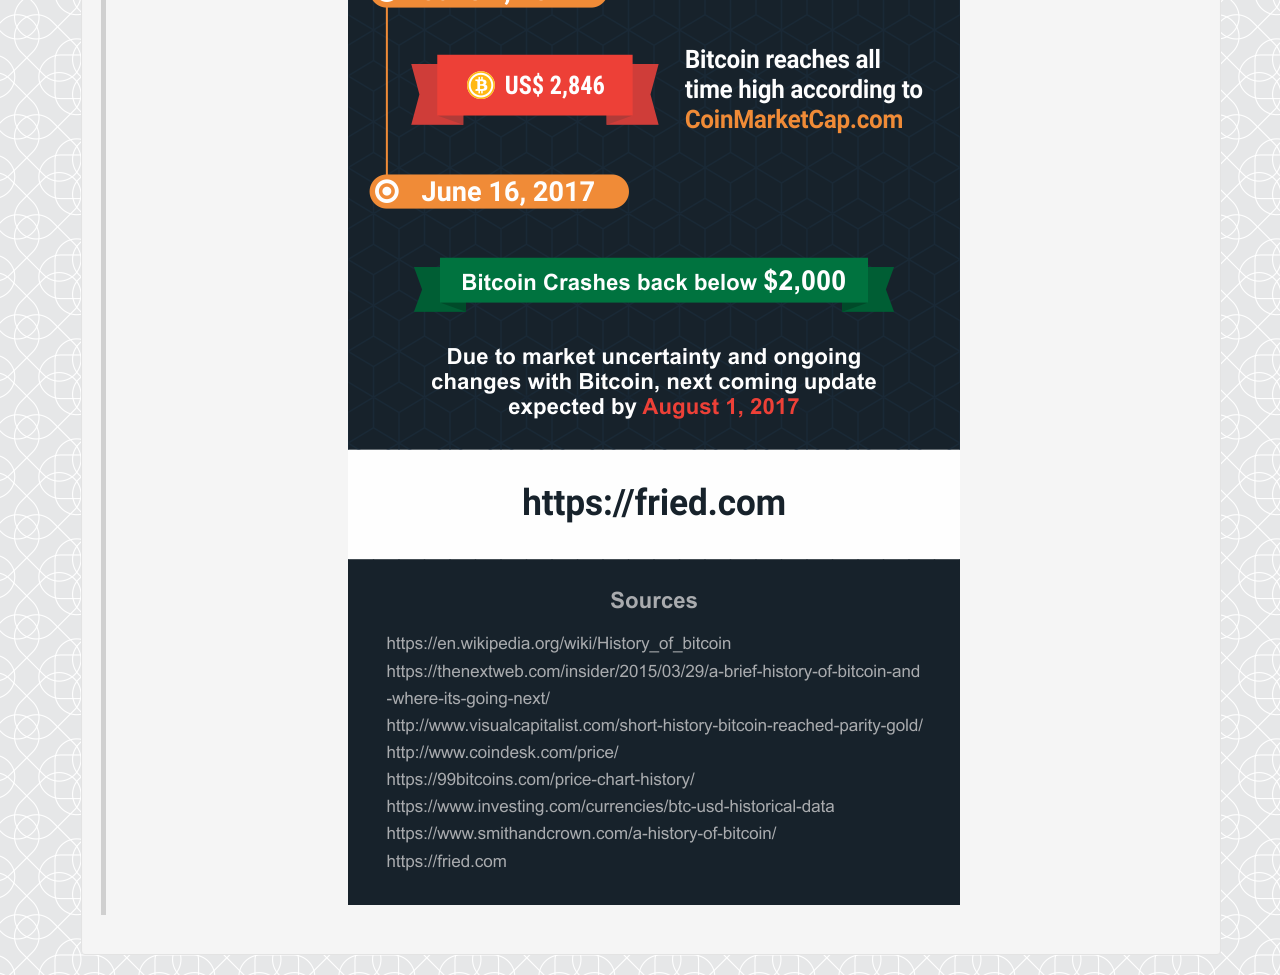
==== commit 8aeb26cb: "Merge branch 'master' into daniel" ====
--- a/bitcoin.html
+++ b/bitcoin.html
@@ -3,6 +3,7 @@
   <head>
     <link href="css/bootstrap.css" rel="stylesheet" type="text/css">
     <link href="css/styles.css" rel="stylesheet" type="text/css">
+    <link href="css/bitcoin.css" rel="stylesheet" type="text/css">
     <script src="js/jquery-3.2.1.js"></script>
     <script src="js/scripts.js"></script>
     <link href="https://fonts.googleapis.com/css?family=Abel|Anton|Asap|Quicksand" rel="stylesheet">
@@ -37,12 +38,25 @@
           <li><strong>Bitcoin is a digital currency system that also acts as a consensus network which enables a new payment system globally at anytime without a centralized government or bank to manipulate it. It allows anyone in the world to send or receive money across the internet. Money can be exchanged without being linked to a real identity. The mathematical field of cryptography is the basis for Bitcoin's security.(<a href="https://simple.wikipedia.org/wiki/Bitcoin">Bitcoin Wiki Page</a>)</strong></li>
         </ul>
         <br>
-        <p>In a nutshell, Bitcoin uses peer-to-peer technology to operate with no central authority or central bank; management of transactions and the usage of bitcoins are carried out collectiveley by the network. It is open-sourced; it's design is public, nobody owns or controls it and everyone can take part!You can think of it as cash for the internet, but with arguably the most advanced and transparent <a href="http://financialcryptography.com/mt/archives/001325.html">triple-entry book-keeping system</a> in existence.  </p>
-        <br>
+        <p>In a nutshell, Bitcoin uses peer-to-peer technology to operate with no central authority or central bank; management of transactions and the usage of bitcoins are carried out collectively by the network. It is open-sourced; it's design is public, nobody owns or controls it and everyone can take part!You can think of it as cash for the internet, but with arguably the most advanced and transparent <a href="http://financialcryptography.com/mt/archives/001325.html">triple-entry book-keeping system</a> in existence.</p>
+        <div id="invest">
+          <h3>Investing in Bitcoin:<br>Potential Return</h3>
+          <br>
+          <form class="form-group" id="formOne">
+            <label>Investment: </label>
+            <input type="number" id="principal">
+            <label>Years:</label>
+            <input type="number" id="time">
+            <br>
+            <br>
+            <button type="submit">Calculate</button>
+          </form>
+          <p id="result"></p>
+        </div>
         <h1>Some fun facts to think about...</h1>
         <div class="well">
           <ol>
-            <li>The mysterious legeng <strong>SATOSHI NAKAMOTO</strong> is the name of the Bitcoin creator(or creators:).
+            <li>The mysterious legend <strong>SATOSHI NAKAMOTO</strong> is the name of the Bitcoin creator(or creators:).
             <li>NO SINGLE ENTITY OR GOVERNMENT has control over the Bitcoin currency.
             <li>All Bitcoin transaction data is transparent.
             <li>A new block of coins is mined every 10 minutes.
@@ -67,7 +81,7 @@
           <img src="img/satoshi.jpeg" width="33%" height="33%">
         </div>
         <br>
-        <p>One thing is for sure, the intent of Satoshi was to give the political power of money back to US, YOU, THE PEOPLE, by a system that creats an open-source record (via the blockchain) of all transactions, ever made! Maybe you haven't heard of bitcoin or crypto currencies because it is impossible to talk about it without entering into a political disscussion. Satoshi created bitcoin to combate the corruption of governments and world banks. Here's a quote from early achived emails...</p>
+        <p>One thing is for sure, the intent of Saytoshi was to give the political power of money back to US, YOU, THE PEOPLE, by a system that creates an open-source record (via the blockchain) of all transactions, ever made! Maybe you haven't heard of bitcoin or crypto currencies because it is impossible to talk about it without entering into a political discussion. Satoshi created bitcoin to combat the corruption of governments and world banks. Here's a quote from early archived emails...</p>
         <br>
         <div style="text-align:center">
           <img src="img/satosh.jpeg" width="33%" height="33%">
--- a/css/bitcoin.css
+++ b/css/bitcoin.css
@@ -0,0 +1,3 @@
+#invest {
+  text-align: center;
+}
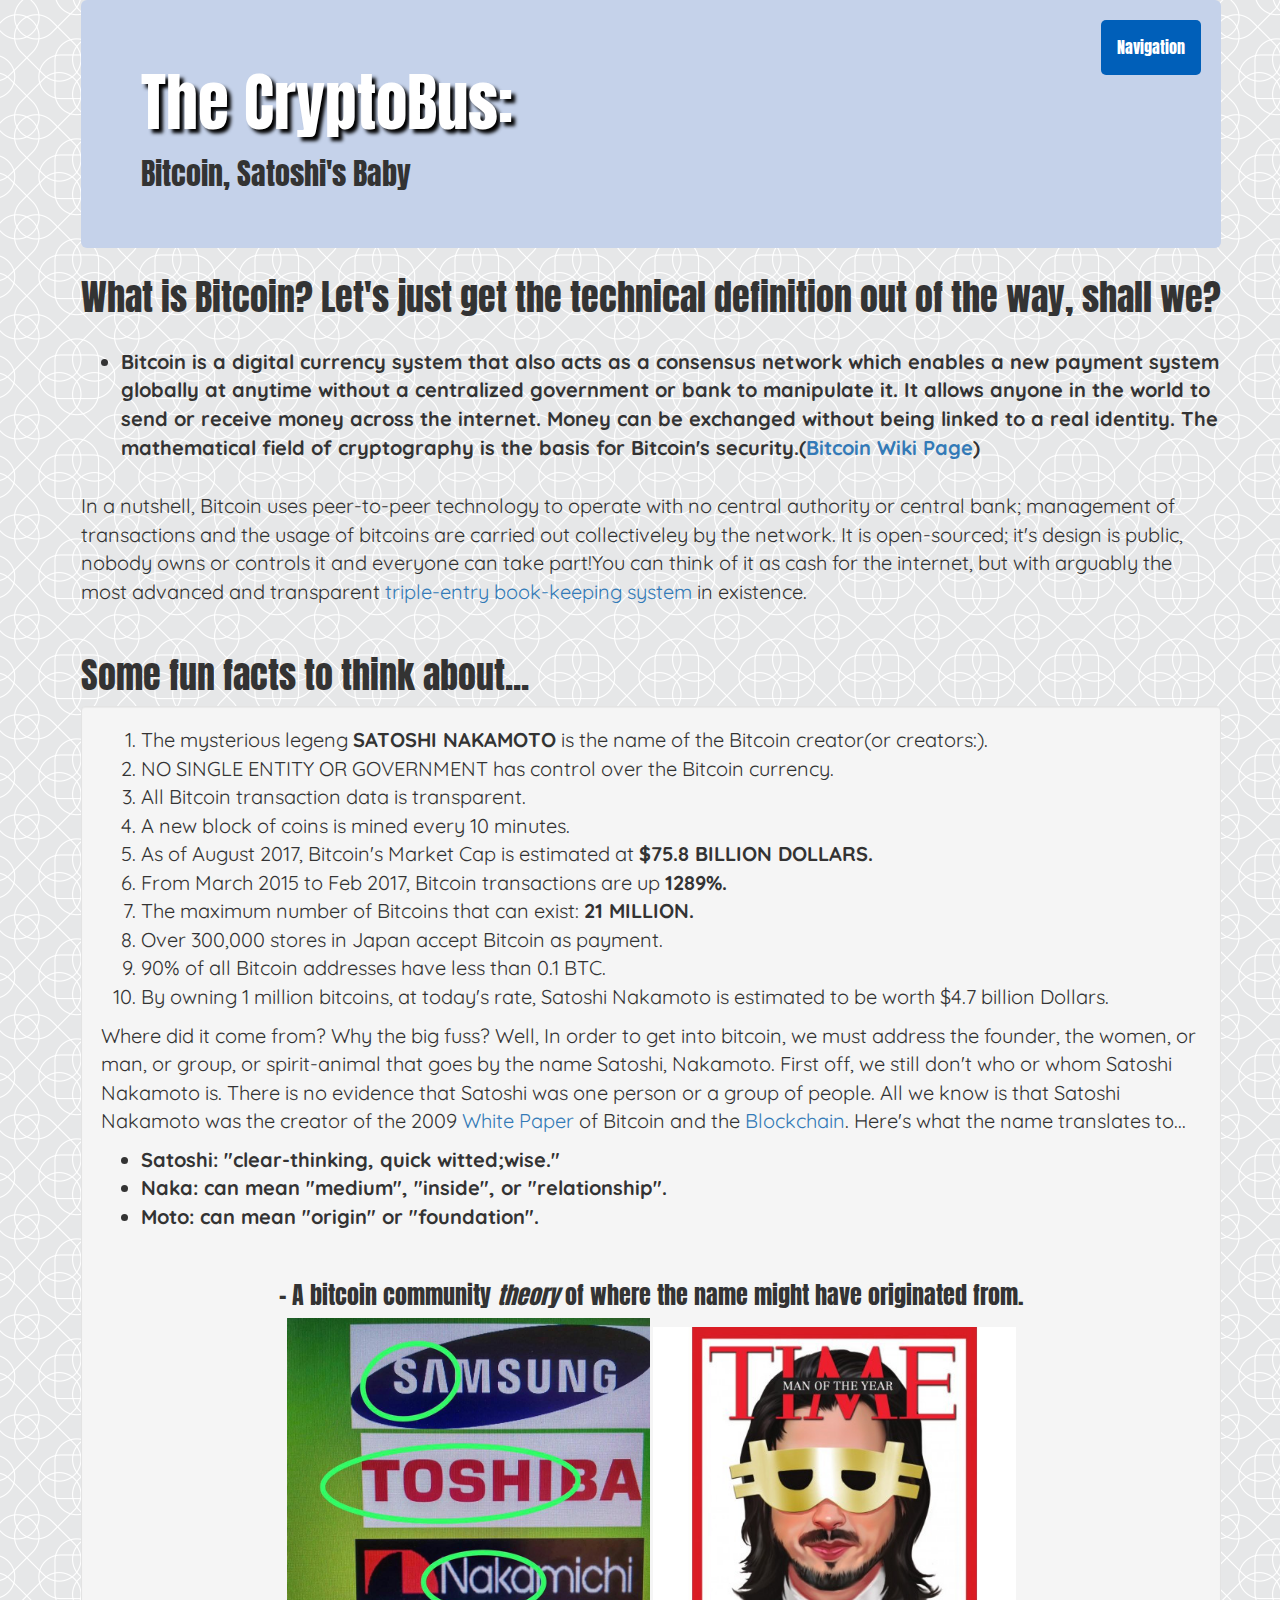
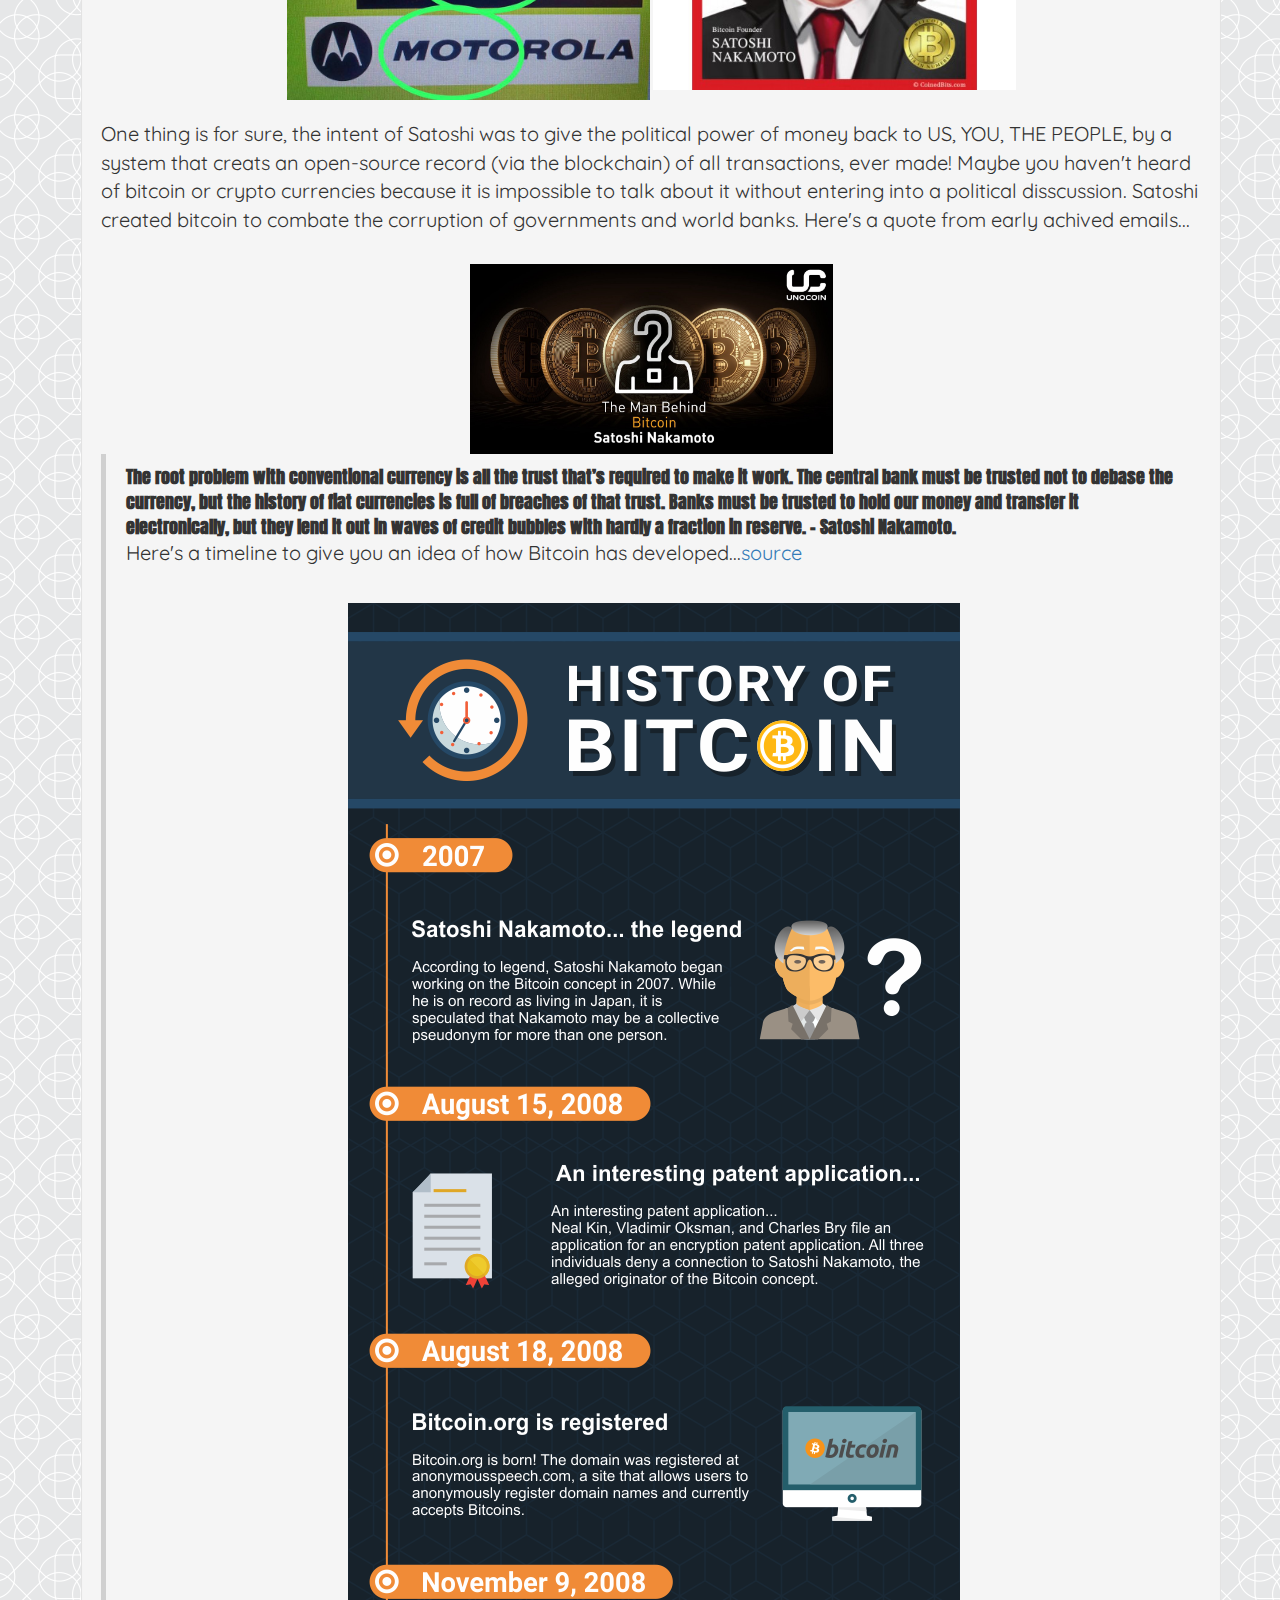
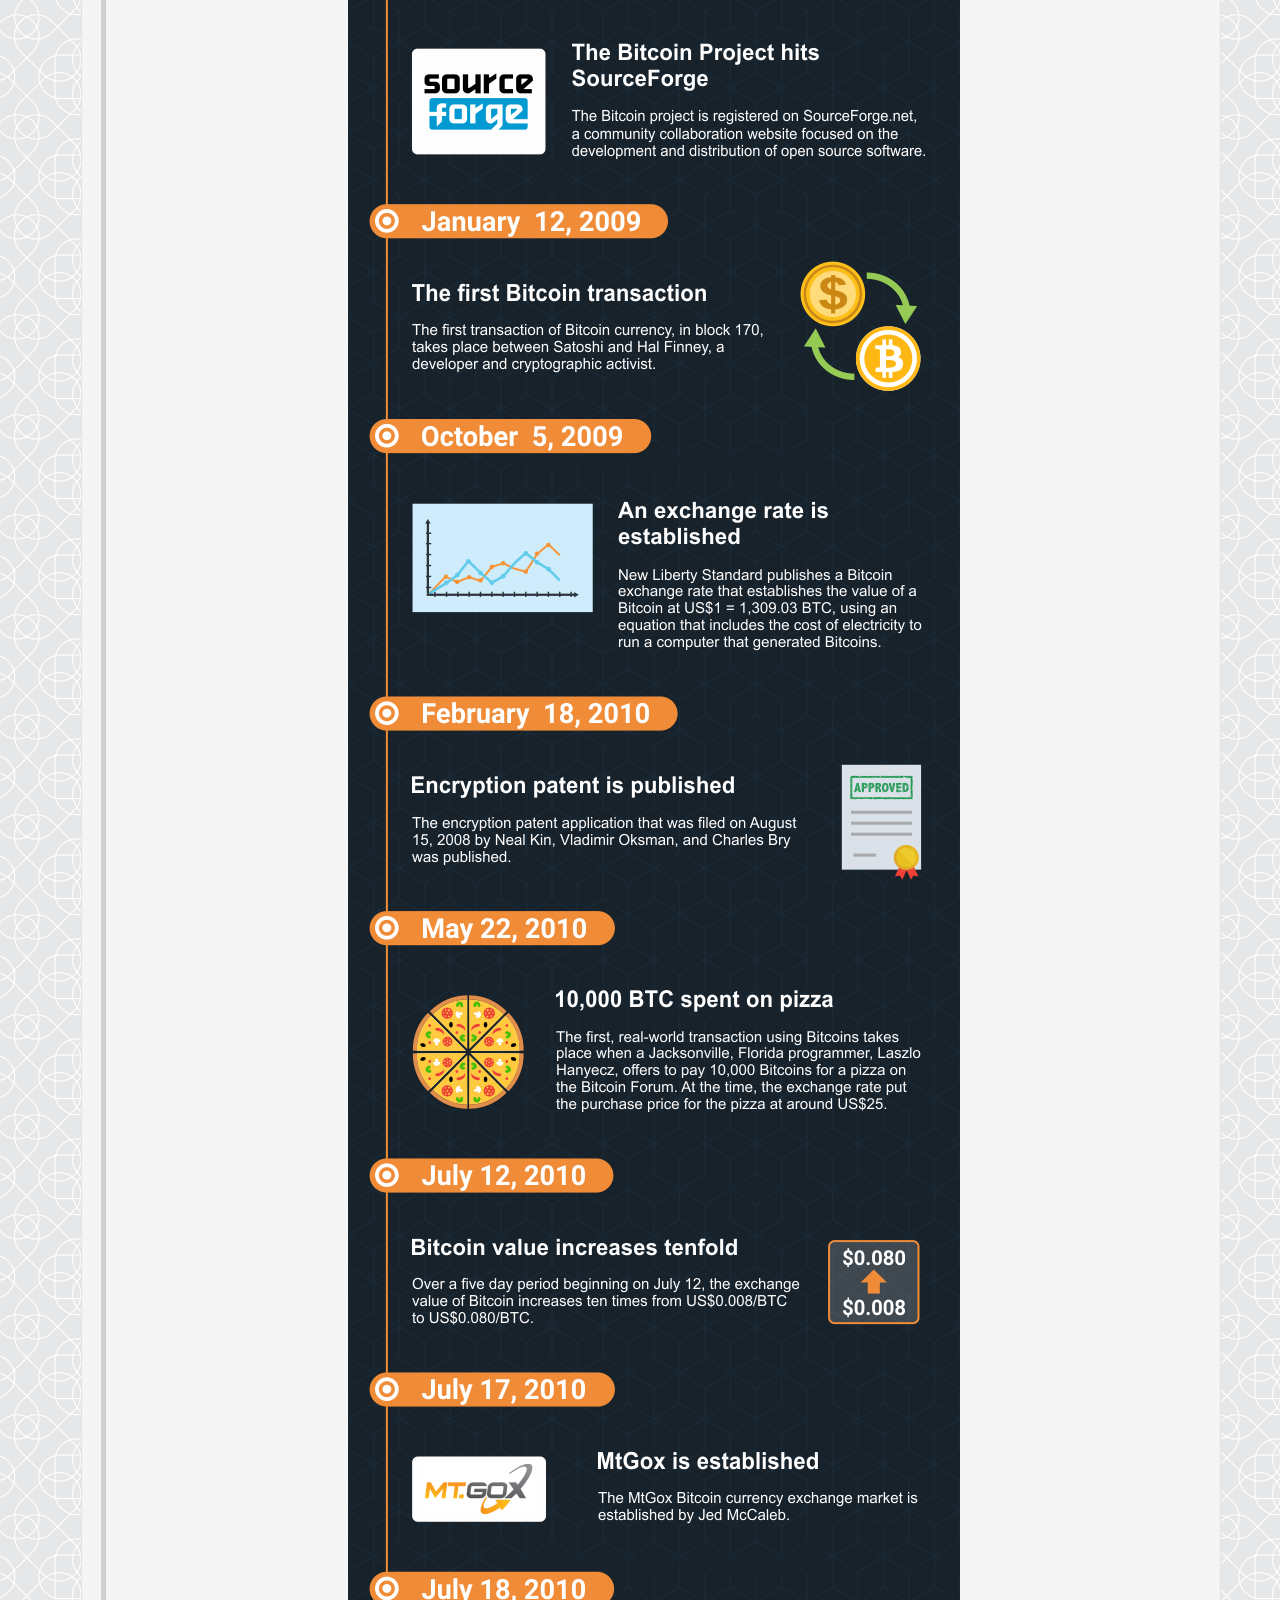
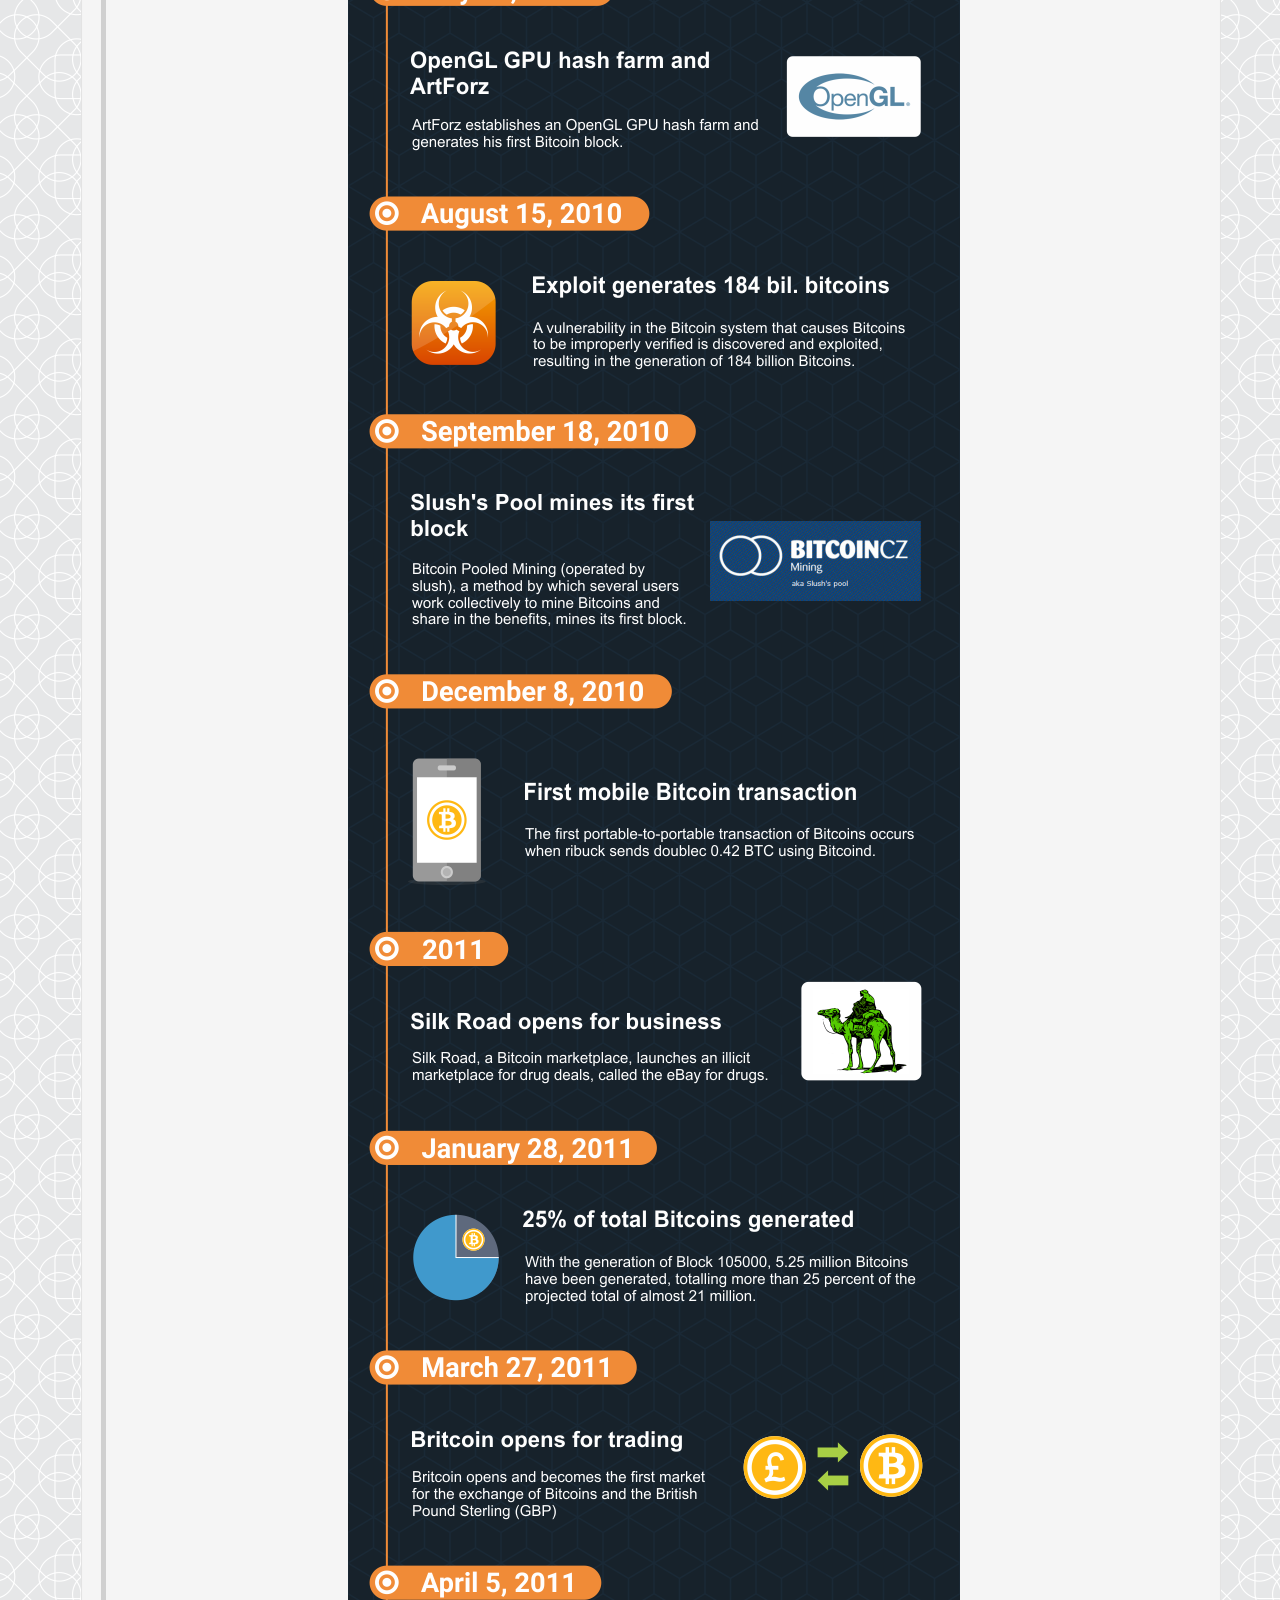
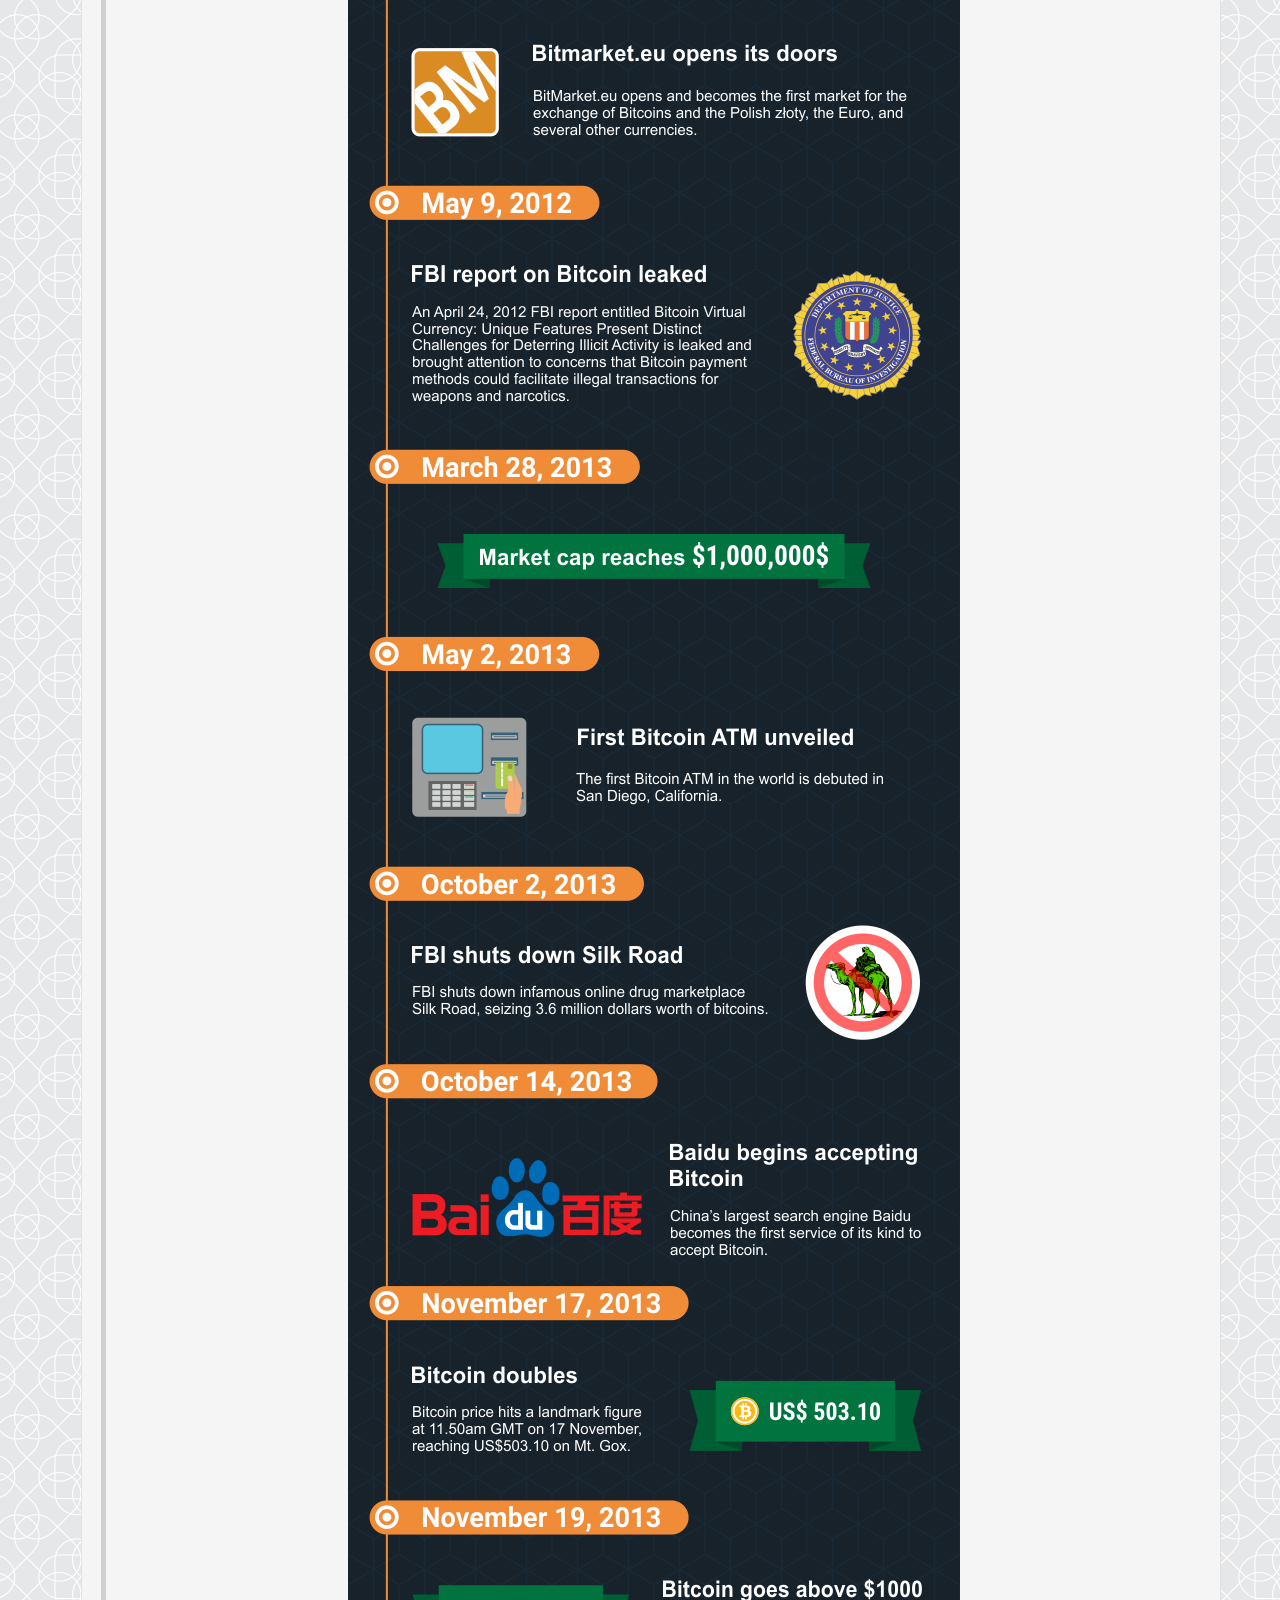
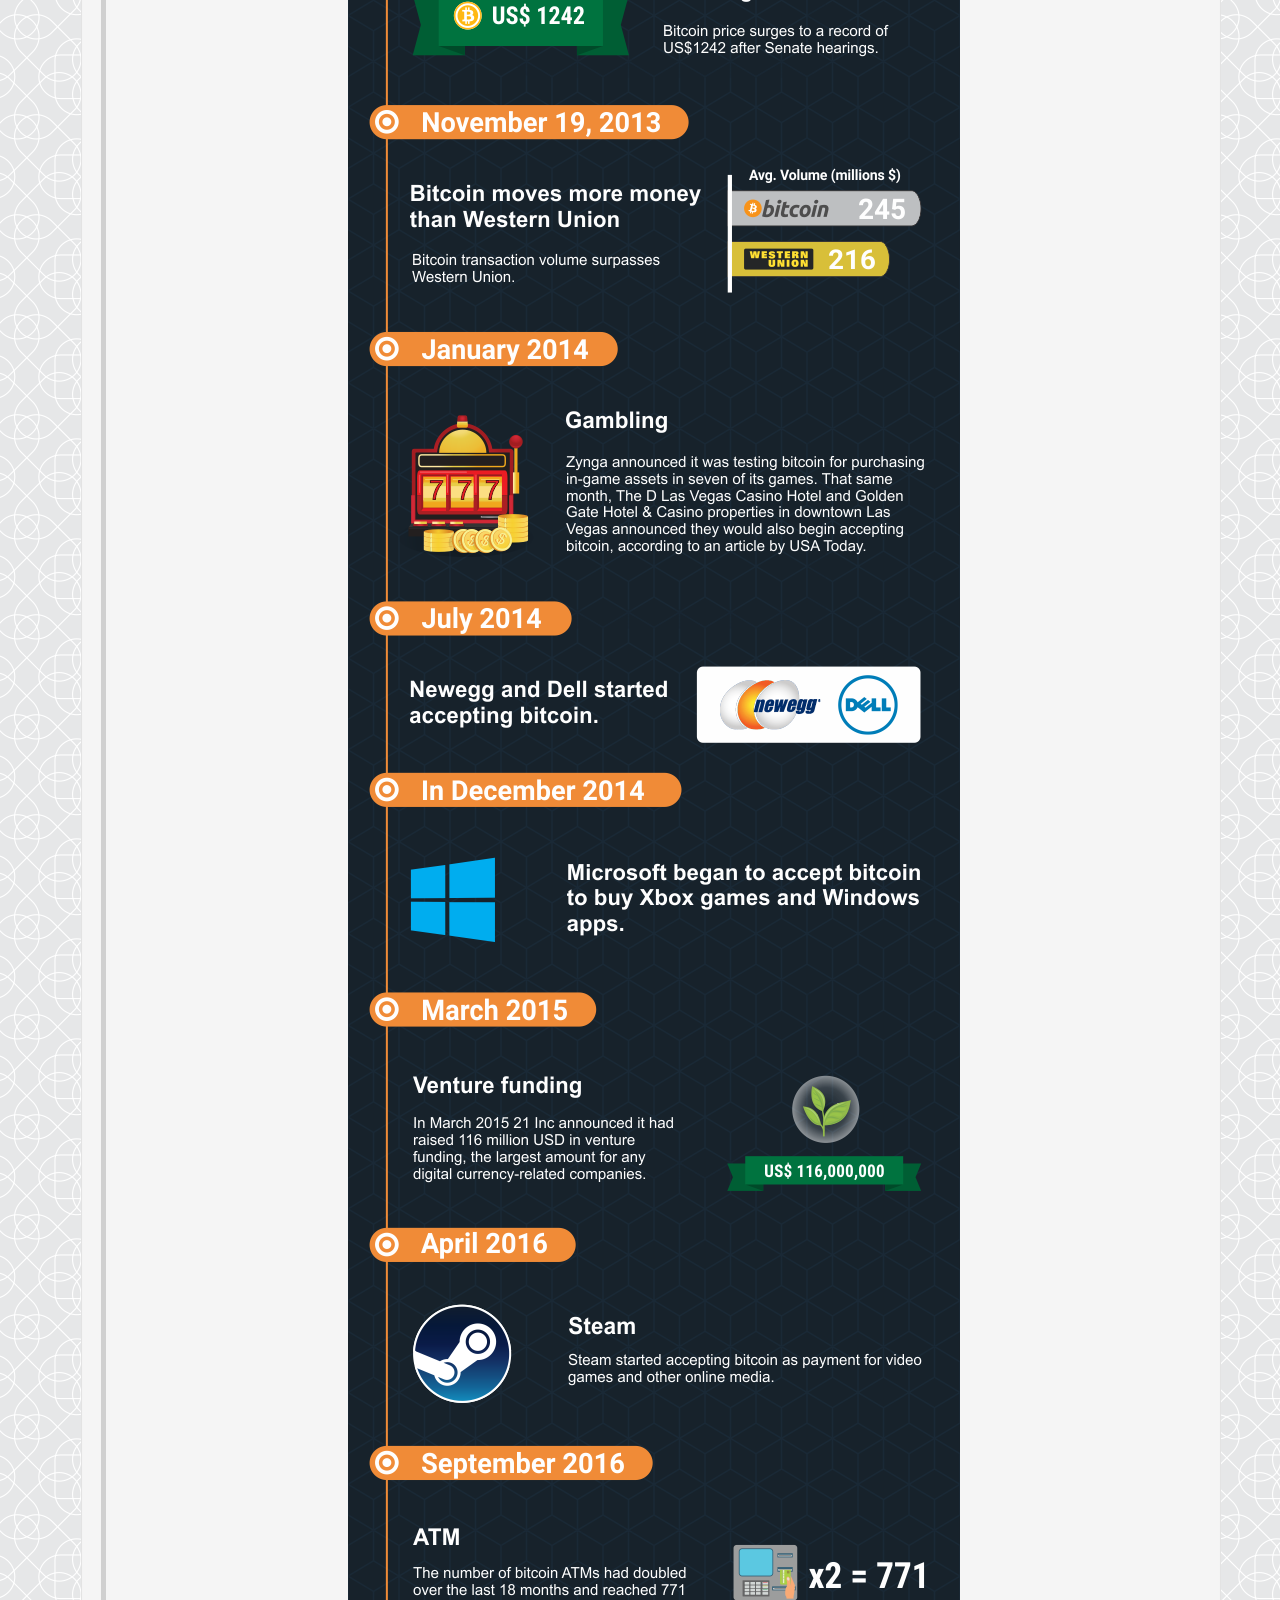
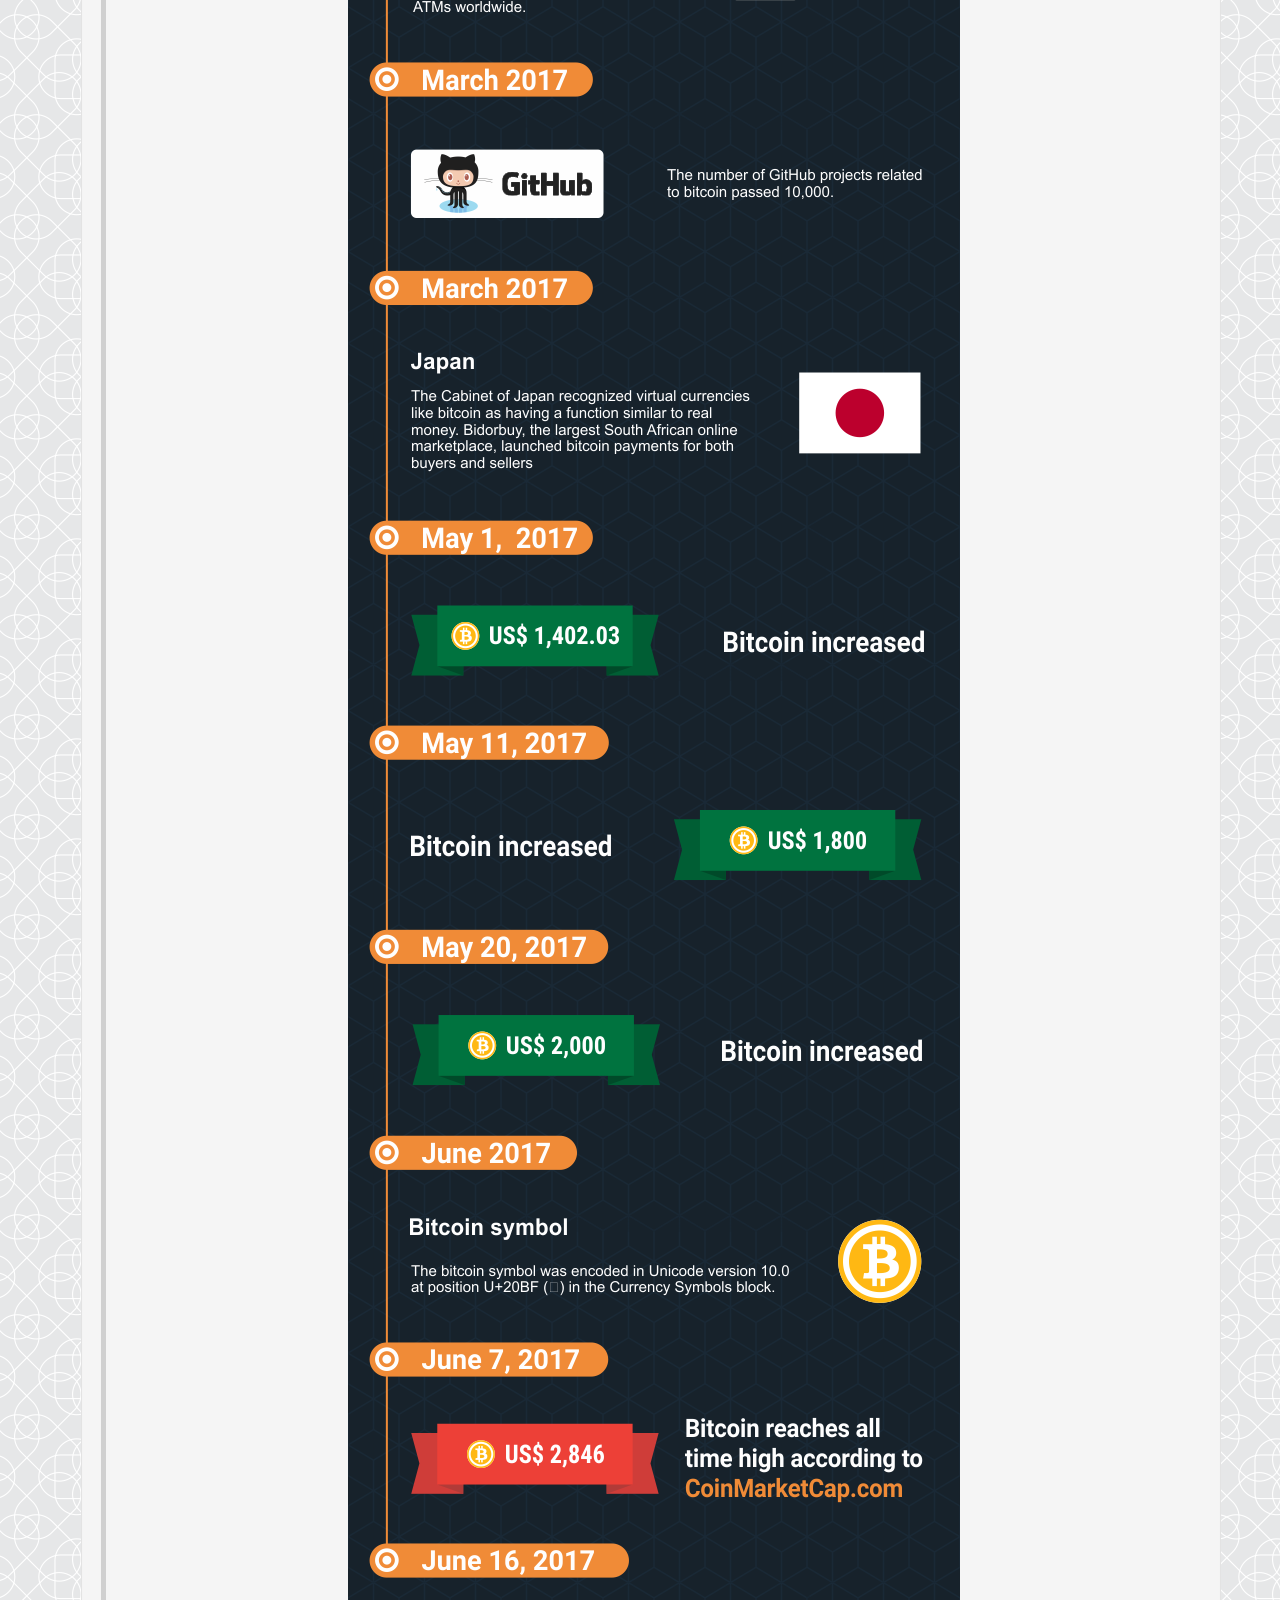
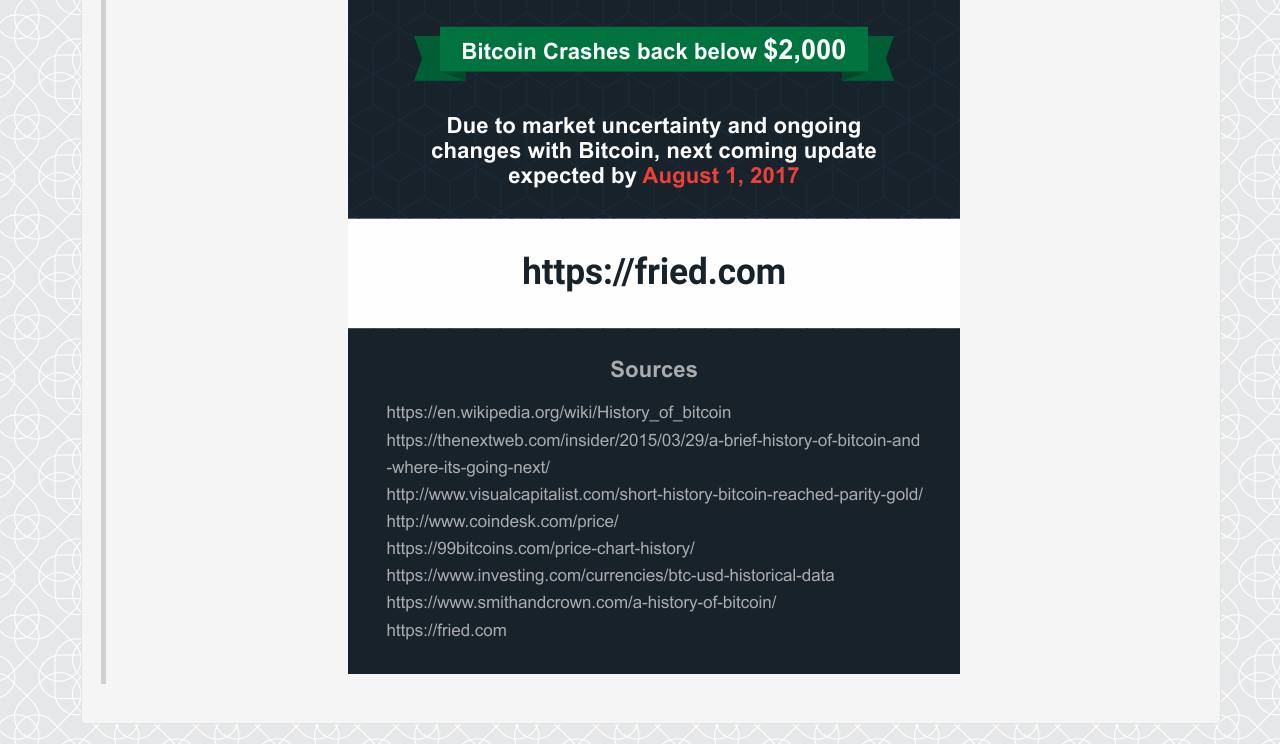
==== commit e1d6a493: "update homepage styling and minor styling on other pages'" ====
--- a/bitcoin.html
+++ b/bitcoin.html
@@ -3,7 +3,6 @@
   <head>
     <link href="css/bootstrap.css" rel="stylesheet" type="text/css">
     <link href="css/styles.css" rel="stylesheet" type="text/css">
-    <link href="css/bitcoin.css" rel="stylesheet" type="text/css">
     <script src="js/jquery-3.2.1.js"></script>
     <script src="js/scripts.js"></script>
     <link href="https://fonts.googleapis.com/css?family=Abel|Anton|Asap|Quicksand" rel="stylesheet">
@@ -27,10 +26,9 @@
           <a href="ethereum.html">Ethereum</a>
         </div>
       </div>
-      <br>
-      <br>
       <div class="jumbotron">
-        <h1>The CryptoBus: Satoshi's baby...Bitcoin.</h1>
+        <h1>The CryptoBus: <br></h1>
+        <h2>Bitcoin, Satoshi's Baby</h2>
       </div>
       <h1>What is Bitcoin? Let's just get the technical definition out of the way, shall we?</h1>
       <br>
@@ -38,25 +36,12 @@
           <li><strong>Bitcoin is a digital currency system that also acts as a consensus network which enables a new payment system globally at anytime without a centralized government or bank to manipulate it. It allows anyone in the world to send or receive money across the internet. Money can be exchanged without being linked to a real identity. The mathematical field of cryptography is the basis for Bitcoin's security.(<a href="https://simple.wikipedia.org/wiki/Bitcoin">Bitcoin Wiki Page</a>)</strong></li>
         </ul>
         <br>
-        <p>In a nutshell, Bitcoin uses peer-to-peer technology to operate with no central authority or central bank; management of transactions and the usage of bitcoins are carried out collectively by the network. It is open-sourced; it's design is public, nobody owns or controls it and everyone can take part!You can think of it as cash for the internet, but with arguably the most advanced and transparent <a href="http://financialcryptography.com/mt/archives/001325.html">triple-entry book-keeping system</a> in existence.</p>
-        <div id="invest">
-          <h3>Investing in Bitcoin:<br>Potential Return</h3>
-          <br>
-          <form class="form-group" id="formOne">
-            <label>Investment: </label>
-            <input type="number" id="principal">
-            <label>Years:</label>
-            <input type="number" id="time">
-            <br>
-            <br>
-            <button type="submit">Calculate</button>
-          </form>
-          <p id="result"></p>
-        </div>
+        <p>In a nutshell, Bitcoin uses peer-to-peer technology to operate with no central authority or central bank; management of transactions and the usage of bitcoins are carried out collectiveley by the network. It is open-sourced; it's design is public, nobody owns or controls it and everyone can take part!You can think of it as cash for the internet, but with arguably the most advanced and transparent <a href="http://financialcryptography.com/mt/archives/001325.html">triple-entry book-keeping system</a> in existence.  </p>
+        <br>
         <h1>Some fun facts to think about...</h1>
         <div class="well">
           <ol>
-            <li>The mysterious legend <strong>SATOSHI NAKAMOTO</strong> is the name of the Bitcoin creator(or creators:).
+            <li>The mysterious legeng <strong>SATOSHI NAKAMOTO</strong> is the name of the Bitcoin creator(or creators:).
             <li>NO SINGLE ENTITY OR GOVERNMENT has control over the Bitcoin currency.
             <li>All Bitcoin transaction data is transparent.
             <li>A new block of coins is mined every 10 minutes.
@@ -81,7 +66,7 @@
           <img src="img/satoshi.jpeg" width="33%" height="33%">
         </div>
         <br>
-        <p>One thing is for sure, the intent of Saytoshi was to give the political power of money back to US, YOU, THE PEOPLE, by a system that creates an open-source record (via the blockchain) of all transactions, ever made! Maybe you haven't heard of bitcoin or crypto currencies because it is impossible to talk about it without entering into a political discussion. Satoshi created bitcoin to combat the corruption of governments and world banks. Here's a quote from early archived emails...</p>
+        <p>One thing is for sure, the intent of Satoshi was to give the political power of money back to US, YOU, THE PEOPLE, by a system that creats an open-source record (via the blockchain) of all transactions, ever made! Maybe you haven't heard of bitcoin or crypto currencies because it is impossible to talk about it without entering into a political disscussion. Satoshi created bitcoin to combate the corruption of governments and world banks. Here's a quote from early achived emails...</p>
         <br>
         <div style="text-align:center">
           <img src="img/satosh.jpeg" width="33%" height="33%">
--- a/css/styles.css
+++ b/css/styles.css
@@ -1,9 +1,5 @@
 .jumbotron {
-
-}
-
-.container-fluid {
-  margin-top: 15px;
+  background-color: #c5d2ea;
 }
 
 body {
@@ -137,7 +133,7 @@
     display: inline-block;
     float: right;
     margin-right: 20px;
-    margin-top: 60px;
+    margin-top: 20px;
 }
 
 
@@ -197,6 +193,12 @@
   border-bottom-left-radius: 15px;
   width: 100%;
   max-width:300px;
+}
+
+.ethereumBox img {
+  display: block;
+  margin:auto;
+  max-width:100%;
 }
 
 #ethereumImg img {
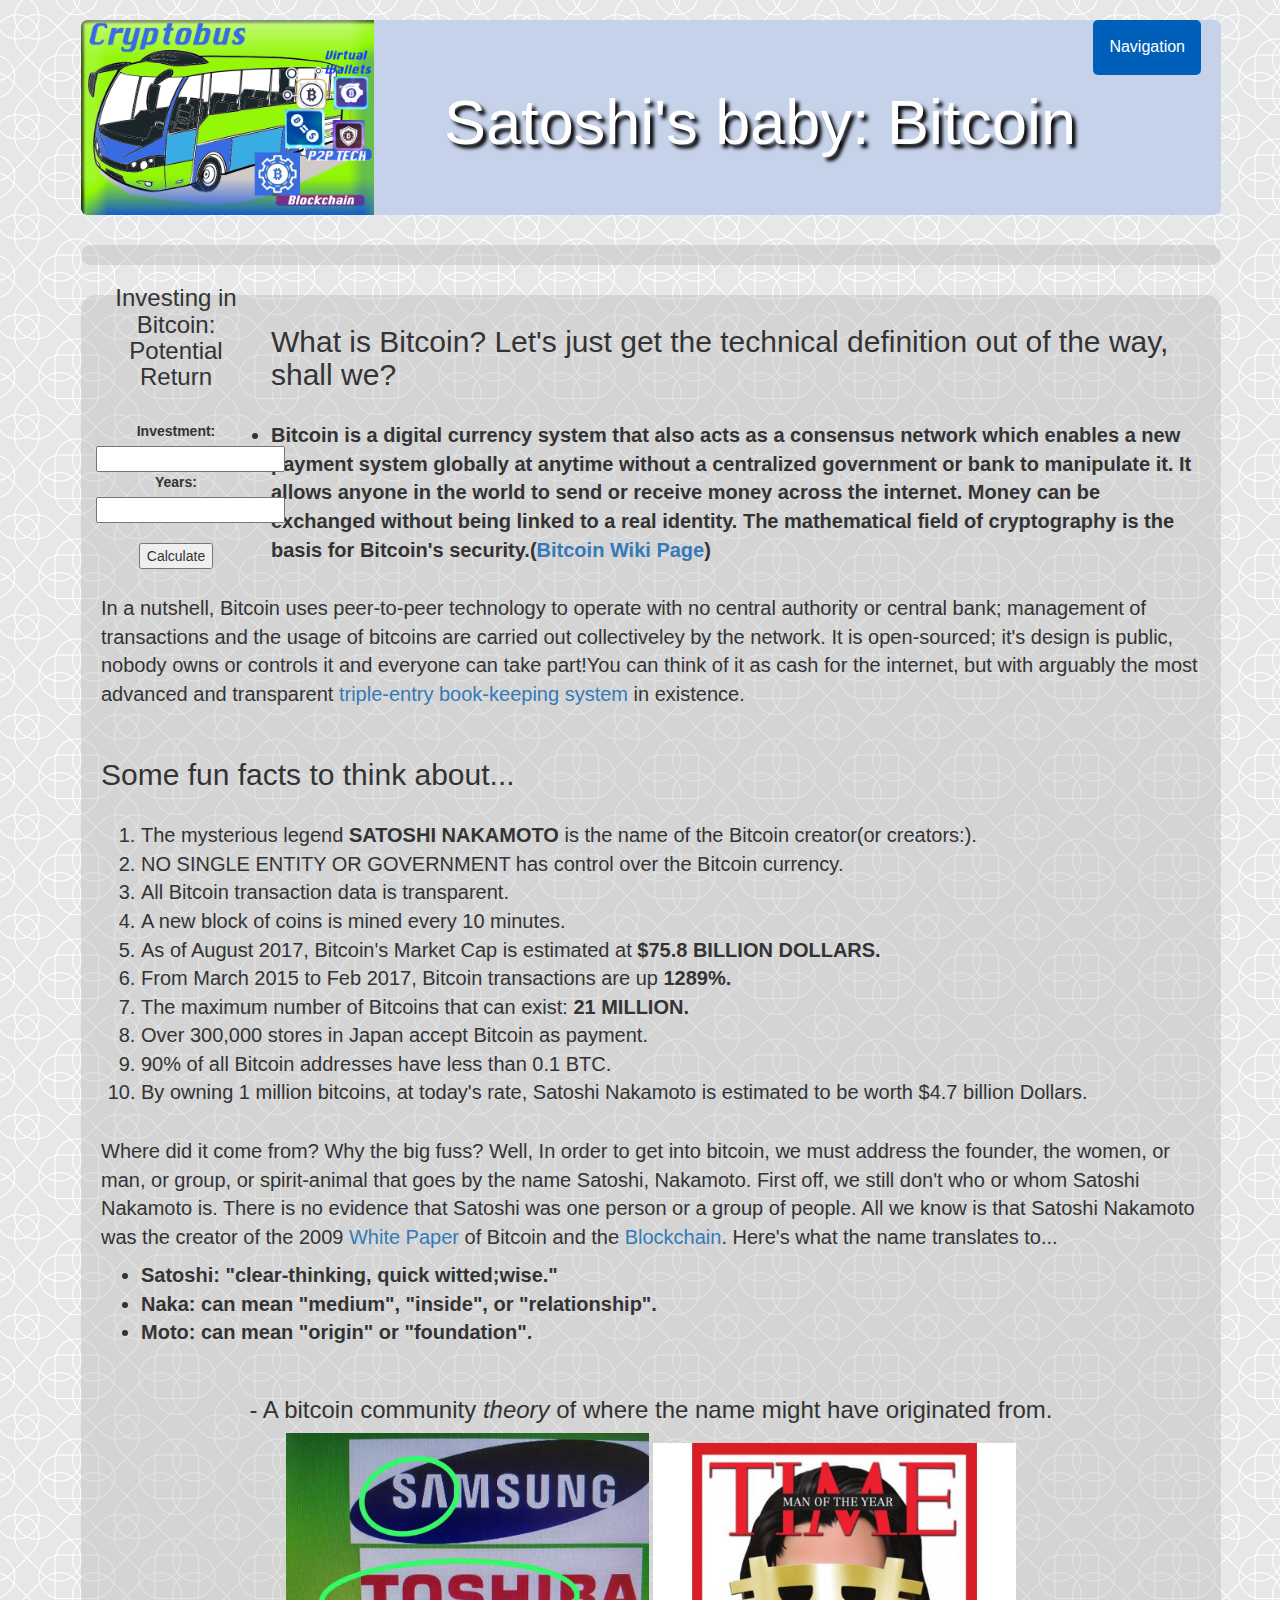
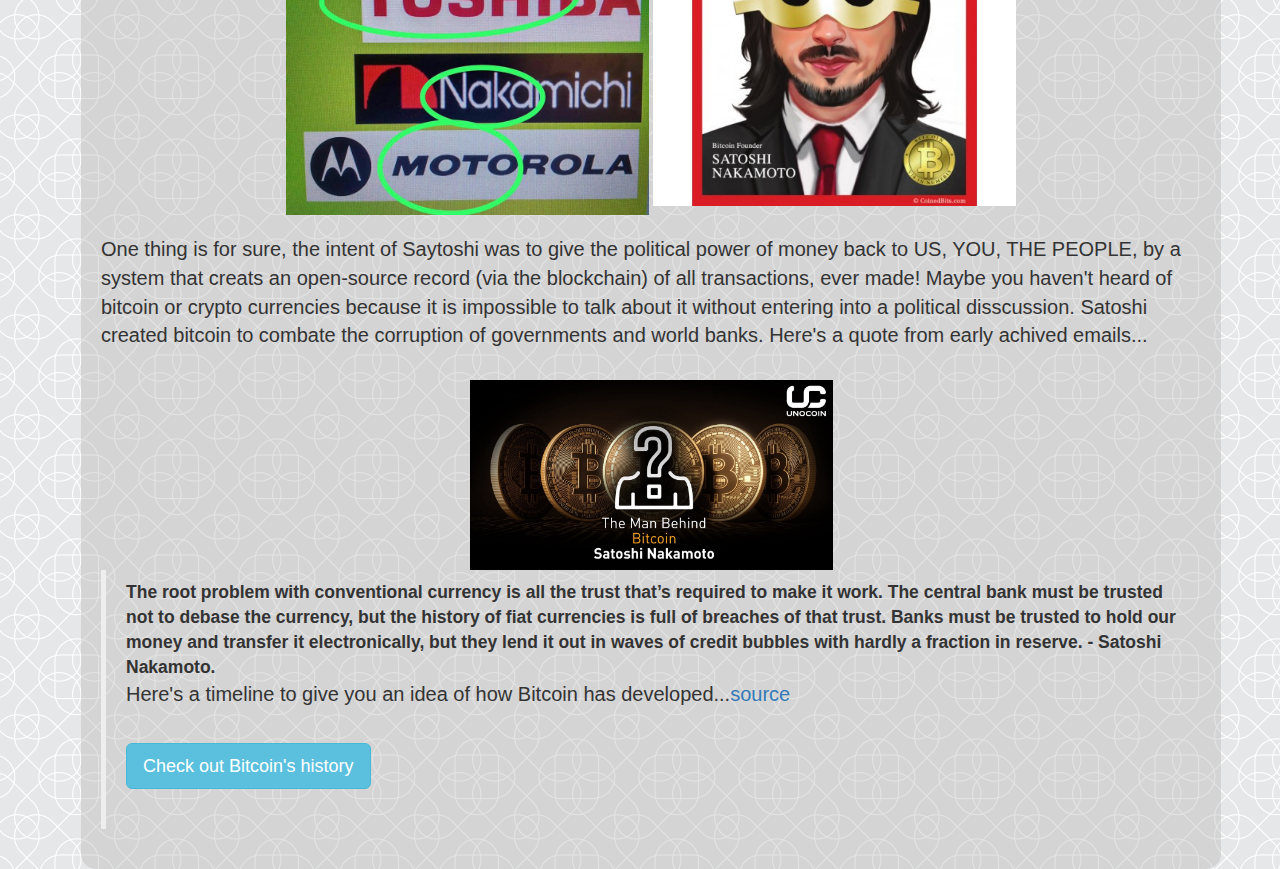
==== commit d633ba84: "add media viewer to bitcoin history timeline, add background image to jumbotron, add stylized wells " ====
--- a/bitcoin.html
+++ b/bitcoin.html
@@ -2,11 +2,14 @@
 <html>
   <head>
     <link href="css/bootstrap.css" rel="stylesheet" type="text/css">
+    <link href="css/blockchain-styles.css" rel="stylesheet" type="text/css">
     <link href="css/styles.css" rel="stylesheet" type="text/css">
+    <link href="css/bitcoin.css" rel="stylesheet" type="text/css">
     <script src="js/jquery-3.2.1.js"></script>
+    <script src="js/bootstrap.js"></script>
     <script src="js/scripts.js"></script>
-    <link href="https://fonts.googleapis.com/css?family=Abel|Anton|Asap|Quicksand" rel="stylesheet">
     <script src="js/bitcoin.js"></script>
+
     <meta charset="utf-8">
     <title>CryptoBus - Bitcoin</title>
   </head>
@@ -26,62 +29,95 @@
           <a href="ethereum.html">Ethereum</a>
         </div>
       </div>
+      <br>
       <div class="jumbotron">
-        <h1>The CryptoBus: <br></h1>
-        <h2>Bitcoin, Satoshi's Baby</h2>
+        <h1 id="title">Satoshi's baby: Bitcoin</h1>
       </div>
-      <h1>What is Bitcoin? Let's just get the technical definition out of the way, shall we?</h1>
-      <br>
-        <ul>
-          <li><strong>Bitcoin is a digital currency system that also acts as a consensus network which enables a new payment system globally at anytime without a centralized government or bank to manipulate it. It allows anyone in the world to send or receive money across the internet. Money can be exchanged without being linked to a real identity. The mathematical field of cryptography is the basis for Bitcoin's security.(<a href="https://simple.wikipedia.org/wiki/Bitcoin">Bitcoin Wiki Page</a>)</strong></li>
-        </ul>
-        <br>
-        <p>In a nutshell, Bitcoin uses peer-to-peer technology to operate with no central authority or central bank; management of transactions and the usage of bitcoins are carried out collectiveley by the network. It is open-sourced; it's design is public, nobody owns or controls it and everyone can take part!You can think of it as cash for the internet, but with arguably the most advanced and transparent <a href="http://financialcryptography.com/mt/archives/001325.html">triple-entry book-keeping system</a> in existence.  </p>
-        <br>
-        <h1>Some fun facts to think about...</h1>
-        <div class="well">
-          <ol>
-            <li>The mysterious legeng <strong>SATOSHI NAKAMOTO</strong> is the name of the Bitcoin creator(or creators:).
-            <li>NO SINGLE ENTITY OR GOVERNMENT has control over the Bitcoin currency.
-            <li>All Bitcoin transaction data is transparent.
-            <li>A new block of coins is mined every 10 minutes.
-            <li>As of August 2017, Bitcoin's Market Cap is estimated at <strong>$75.8 BILLION DOLLARS.</strong>
-            <li>From March 2015 to Feb 2017, Bitcoin transactions are up <strong>1289%.</strong>
-            <li>The maximum number of Bitcoins that can exist: <strong>21 MILLION.</strong>
-            <li>Over 300,000 stores in Japan accept Bitcoin as payment.
-            <li>90% of all Bitcoin addresses have less than 0.1 BTC.
-            <li>By owning 1 million bitcoins, at today's rate, Satoshi Nakamoto is estimated to be worth $4.7 billion Dollars.
-          </ol>
-
-        <p>Where did it come from? Why the big fuss? Well, In order to get into bitcoin, we must address the founder, the women, or man, or group, or spirit-animal that goes by the name Satoshi, Nakamoto. First off, we still don't who or whom Satoshi Nakamoto is. There is no evidence that Satoshi was one person or a group of people. All we know is that Satoshi Nakamoto was the creator of the 2009 <a href="https://bitcoin.org/bitcoin.pdf">White Paper</a> of Bitcoin and the <a href="CryptoBus/blockchain.html">Blockchain</a>. Here's what the name translates to...</p>
-        <ul><strong>
-          <li>Satoshi: "clear-thinking, quick witted;wise."</li>
-          <li>Naka: can mean "medium", "inside", or "relationship".</li>
-          <li>Moto: can mean "origin" or "foundation".</li></strong>
-        </ul>
-        <br>
-        <div style="text-align:center">
-          <h3>- A bitcoin community <em>theory</em> of where the name might have originated from.</h3>
-          <img src="img/nameorigin.jpeg" width="33%" height="33%">
-          <img src="img/satoshi.jpeg" width="33%" height="33%">
+      <div id="sidebar">
+        <div class="col-md-2" style="height:100%">
+          <div id="invest">
+            <h3>Investing in Bitcoin:<br>Potential Return</h3>
+            <br>
+          <form class="form-group" id="formOne">
+            <label>Investment: </label>
+              <input type="number" id="principal">
+            <label>Years:</label>
+              <input type="number" id="time">
+              <br>
+              <br>
+              <button type="submit">Calculate</button>
+            </form>
+            <p id="result"></p>
+          </div>
         </div>
-        <br>
-        <p>One thing is for sure, the intent of Satoshi was to give the political power of money back to US, YOU, THE PEOPLE, by a system that creats an open-source record (via the blockchain) of all transactions, ever made! Maybe you haven't heard of bitcoin or crypto currencies because it is impossible to talk about it without entering into a political disscussion. Satoshi created bitcoin to combate the corruption of governments and world banks. Here's a quote from early achived emails...</p>
-        <br>
-        <div style="text-align:center">
-          <img src="img/satosh.jpeg" width="33%" height="33%">
+      </div>
+        <div id="section1Box">
+        <div id="section1">
+          <h2>What is Bitcoin? Let's just get the technical definition out of the way, shall we?</h2>
+          <br>
+          <ul>
+            <li><strong>Bitcoin is a digital currency system that also acts as a consensus network which enables a new payment system globally at anytime without a centralized government or bank to manipulate it. It allows anyone in the world to send or receive money across the internet. Money can be exchanged without being linked to a real identity. The mathematical field of cryptography is the basis for Bitcoin's security.(<a href="https://simple.wikipedia.org/wiki/Bitcoin">Bitcoin Wiki Page</a>)</strong></li>
+          </ul>
+          <br>
+          <p>In a nutshell, Bitcoin uses peer-to-peer technology to operate with no central authority or central bank; management of transactions and the usage of bitcoins are carried out collectiveley by the network. It is open-sourced; it's design is public, nobody owns or controls it and everyone can take part!You can think of it as cash for the internet, but with arguably the most advanced and transparent <a href="http://financialcryptography.com/mt/archives/001325.html">triple-entry book-keeping system</a> in existence.</p>
+          <br>
+          <h2>Some fun facts to think about...</h2>
+          <br>
+            <ol>
+              <li>The mysterious legend <strong>SATOSHI NAKAMOTO</strong> is the name of the Bitcoin creator(or creators:).
+              <li>NO SINGLE ENTITY OR GOVERNMENT has control over the Bitcoin currency.
+              <li>All Bitcoin transaction data is transparent.
+              <li>A new block of coins is mined every 10 minutes.
+              <li>As of August 2017, Bitcoin's Market Cap is estimated at <strong>$75.8 BILLION DOLLARS.</strong>
+              <li>From March 2015 to Feb 2017, Bitcoin transactions are up <strong>1289%.</strong>
+              <li>The maximum number of Bitcoins that can exist: <strong>21 MILLION.</strong>
+              <li>Over 300,000 stores in Japan accept Bitcoin as payment.
+              <li>90% of all Bitcoin addresses have less than 0.1 BTC.
+              <li>By owning 1 million bitcoins, at today's rate, Satoshi Nakamoto is estimated to be worth $4.7 billion Dollars.
+            </ol>
+            <br>
+            <p>Where did it come from? Why the big fuss? Well, In order to get into bitcoin, we must address the founder, the women, or man, or group, or spirit-animal that goes by the name Satoshi, Nakamoto. First off, we still don't who or whom Satoshi Nakamoto is. There is no evidence that Satoshi was one person or a group of people. All we know is that Satoshi Nakamoto was the creator of the 2009 <a href="https://bitcoin.org/bitcoin.pdf">White Paper</a> of Bitcoin and the <a href="CryptoBus/blockchain.html">Blockchain</a>. Here's what the name translates to...</p>
+            <ul><strong>
+              <li>Satoshi: "clear-thinking, quick witted;wise."</li>
+              <li>Naka: can mean "medium", "inside", or "relationship".</li>
+              <li>Moto: can mean "origin" or "foundation".</li></strong>
+            </ul>
+            <br>
+            <div style="text-align:center">
+              <h3>- A bitcoin community <em>theory</em> of where the name might have originated from.</h3>
+              <img src="img/nameorigin.jpeg" width="33%" height="33%">
+              <img src="img/satoshi.jpeg" width="33%" height="33%">
+            </div>
+            <br>
+            <p>One thing is for sure, the intent of Saytoshi was to give the political power of money back to US, YOU, THE PEOPLE, by a system that creats an open-source record (via the blockchain) of all transactions, ever made! Maybe you haven't heard of bitcoin or crypto currencies because it is impossible to talk about it without entering into a political disscussion. Satoshi created bitcoin to combate the corruption of governments and world banks. Here's a quote from early achived emails...</p>
+            <br>
+            <div style="text-align:center">
+              <img src="img/satosh.jpeg" width="33%" height="33%">
+            </div>
+            <blockquote cite="https://bitcointalk.org/index.php?topic=353639.0">
+            <strong>The root problem with conventional currency is all the trust that’s required to make it work. The central bank must be trusted not to debase the currency, but the history of fiat currencies is full of breaches of that trust. Banks must be trusted to hold our money and transfer it electronically, but they lend it out in waves of credit bubbles with hardly a fraction in reserve. - Satoshi Nakamoto.</strong>
+          </bockquote>
+          <br>
+          <p>Here's a timeline to give you an idea of how Bitcoin has developed...<a href="https://fried.com/history-of-bitcoin">source</a></p>
+          <br>
+          <button type="button" class="btn btn-info btn-lg" data-toggle="modal" data-target="#myModal" id="takeQuiz">Check out Bitcoin's history</button><br>
+          <div id="myModal" class="modal fade" role="dialog">
+            <div class="modal-dialog">
+              <div class="modal-content">
+                <div class="modal-header">
+                  <button type="button" class="close" data-dismiss="modal">&times;</button>
+                  <h4 class="modal-title">Bitcoin Histograph</h4>
+                </div>
+                <div class="modal-body" id="modal-body">
+                  <div class="modal-dialog">
+                    <img id="timeline" src="img/history.png">
+                  </div>
+                </div>
+              </div>
+            </div>
+          </div>
         </div>
-        <blockquote cite="https://bitcointalk.org/index.php?topic=353639.0">
-        <strong>The root problem with conventional currency is all the trust that’s required to make it work. The central bank must be trusted not to debase the currency, but the history of fiat currencies is full of breaches of that trust. Banks must be trusted to hold our money and transfer it electronically, but they lend it out in waves of credit bubbles with hardly a fraction in reserve. - Satoshi Nakamoto.</strong>
-        </bockquote>
-        <br>
-        <p>Here's a timeline to give you an idea of how Bitcoin has developed...<a href="https://fried.com/history-of-bitcoin">source</a></p>
-        <br>
-        <div style="text-align:center">
-          <img src="img/history.png">
-        </div>
-
-
+      </div>
 
     </div>
   </body>
--- a/css/blockchain-styles.css
+++ b/css/blockchain-styles.css
@@ -0,0 +1,83 @@
+label.btn-block {
+    text-align: left;
+    position: relative
+}
+
+label {
+  font-family: 'Quicksand', sans-serif;
+}
+
+label .btn-label {
+    position: absolute;
+    left: 0;
+    top: 0;
+    display: inline-block;
+    padding: 0 10px;
+    background: rgba(0,0,0,.15);
+    height: 100%
+}
+
+label .glyphicon {
+    top: 34%
+}
+
+.modal-header {
+    background-color: transparent;
+    color: inherit
+}
+
+.modal-body {
+    min-height: 205px
+}
+
+.qtext {
+  padding-right: 5%;
+}
+
+.qid {
+  margin-left: 5%;
+  -moz-border-radius: 50px;
+  -webkit-border-radius: 50px;
+  border-radius: 20px;
+}
+
+label.btn {
+    padding: 18px 60px;
+    white-space: normal;
+    -webkit-transform: scale(1.0);
+    -moz-transform: scale(1.0);
+    -o-transform: scale();
+    /*-webkit-transition-duration: .3s;
+    -moz-transition-duration: .3s;
+    -o-transition-duration: .3s*/
+}
+
+label.btn:hover {
+    text-shadow: 0 3px 2px rgba(0,0,0,0.4);
+    -webkit-transform: scale(1.02);
+    -moz-transform: scale(1.02);
+    -o-transform: scale(1.02)
+}
+
+#quizBtn {
+  display: block;
+  margin: auto;
+  text-align: center;
+}
+
+#takeQuiz {
+  margin-bottom: 30px;
+}
+
+#section1Box, #section2Box, #section3Box, #section4Box {
+  padding-top: 10px;
+  background: rgba(186, 186, 186, 0.4);
+  border-top-left-radius: 15px;
+  border-top-right-radius: 15px;
+  border-bottom-right-radius: 15px;
+  border-bottom-left-radius: 15px;
+  /*border: 2px solid #777777;*/
+  padding-bottom: 20px;
+  padding-left: 20px;
+  padding-right: 20px;
+}
--- a/css/bitcoin.css
+++ b/css/bitcoin.css
@@ -0,0 +1,20 @@
+#invest {
+  text-align: center;
+}
+
+.jumbotron {
+  background-image: url("../img/cryptobus2b.jpg");
+  background-repeat: no-repeat;
+  background-position: left;
+  background-size: contain;
+  background-clip: padding-box;
+}
+
+#timeline {
+  width: 95%;
+}
+
+#title {
+  text-align: right;
+  margin-right: 85px;
+}
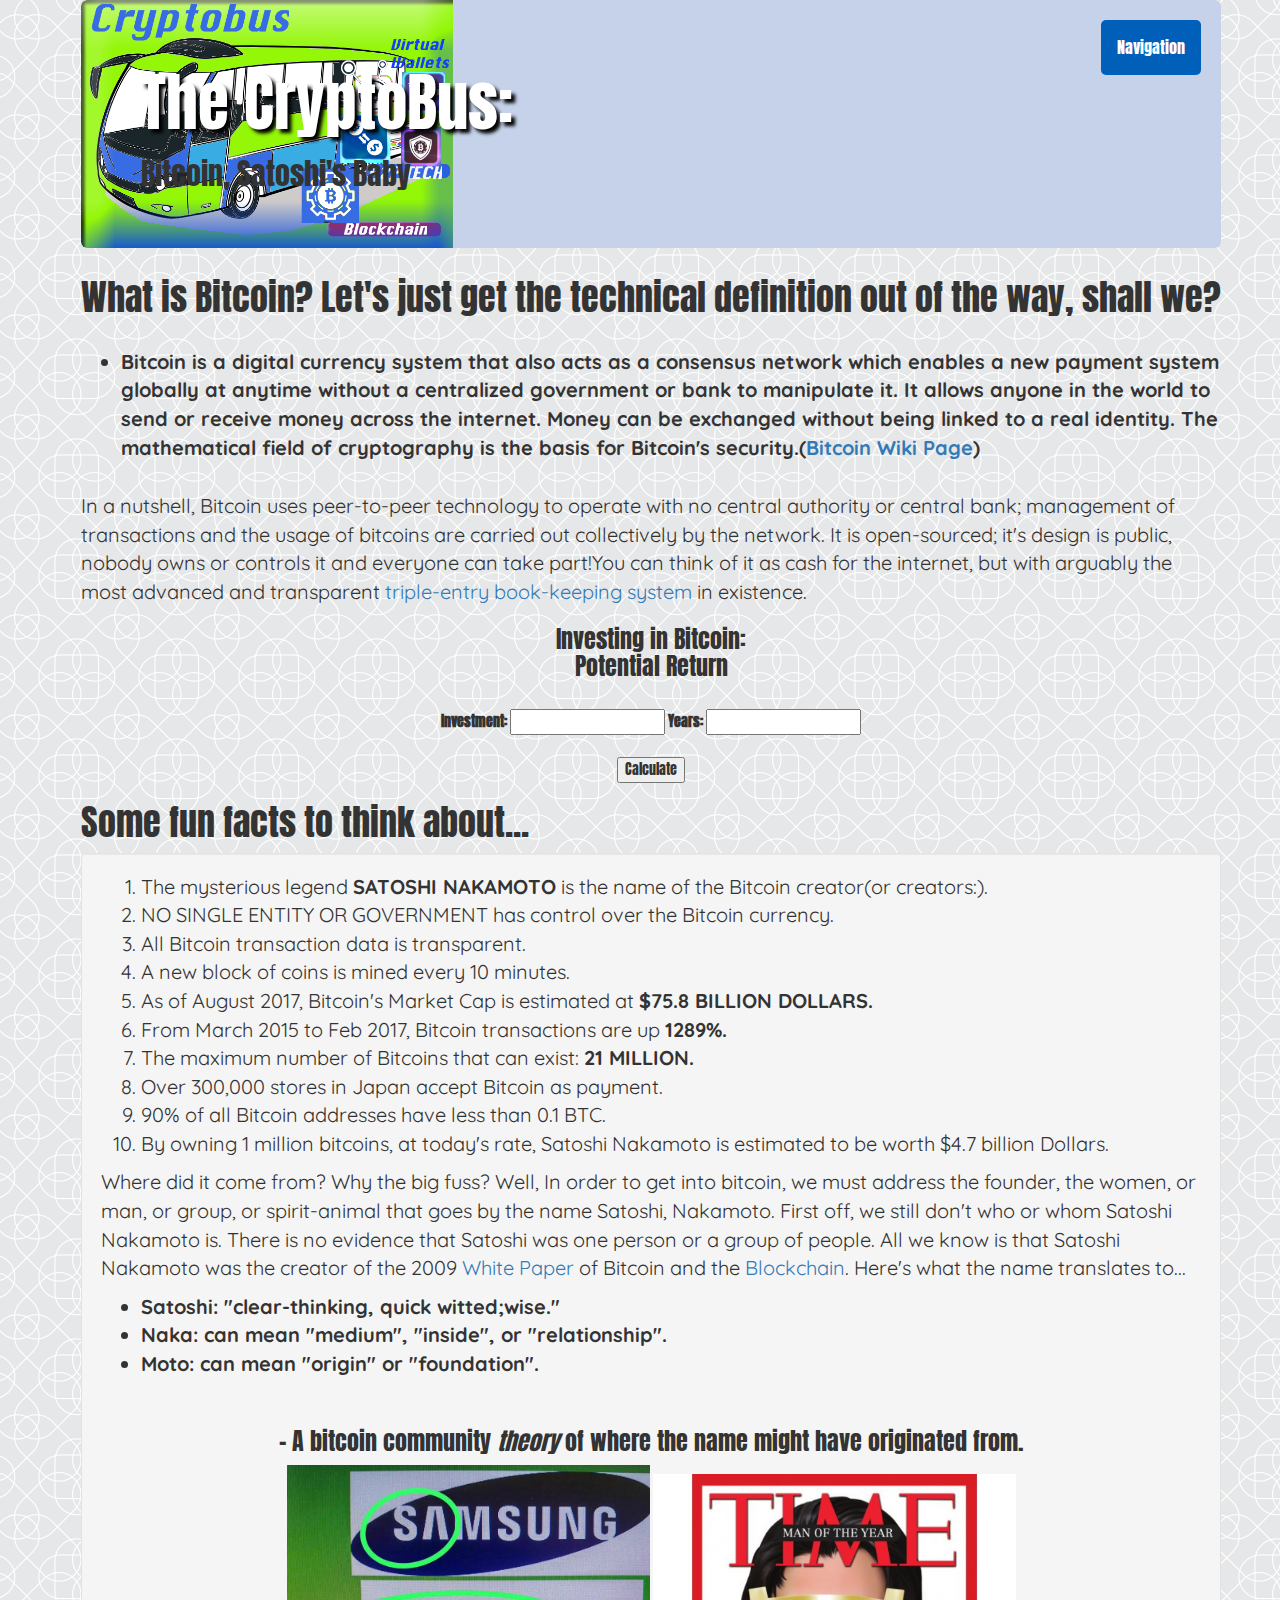
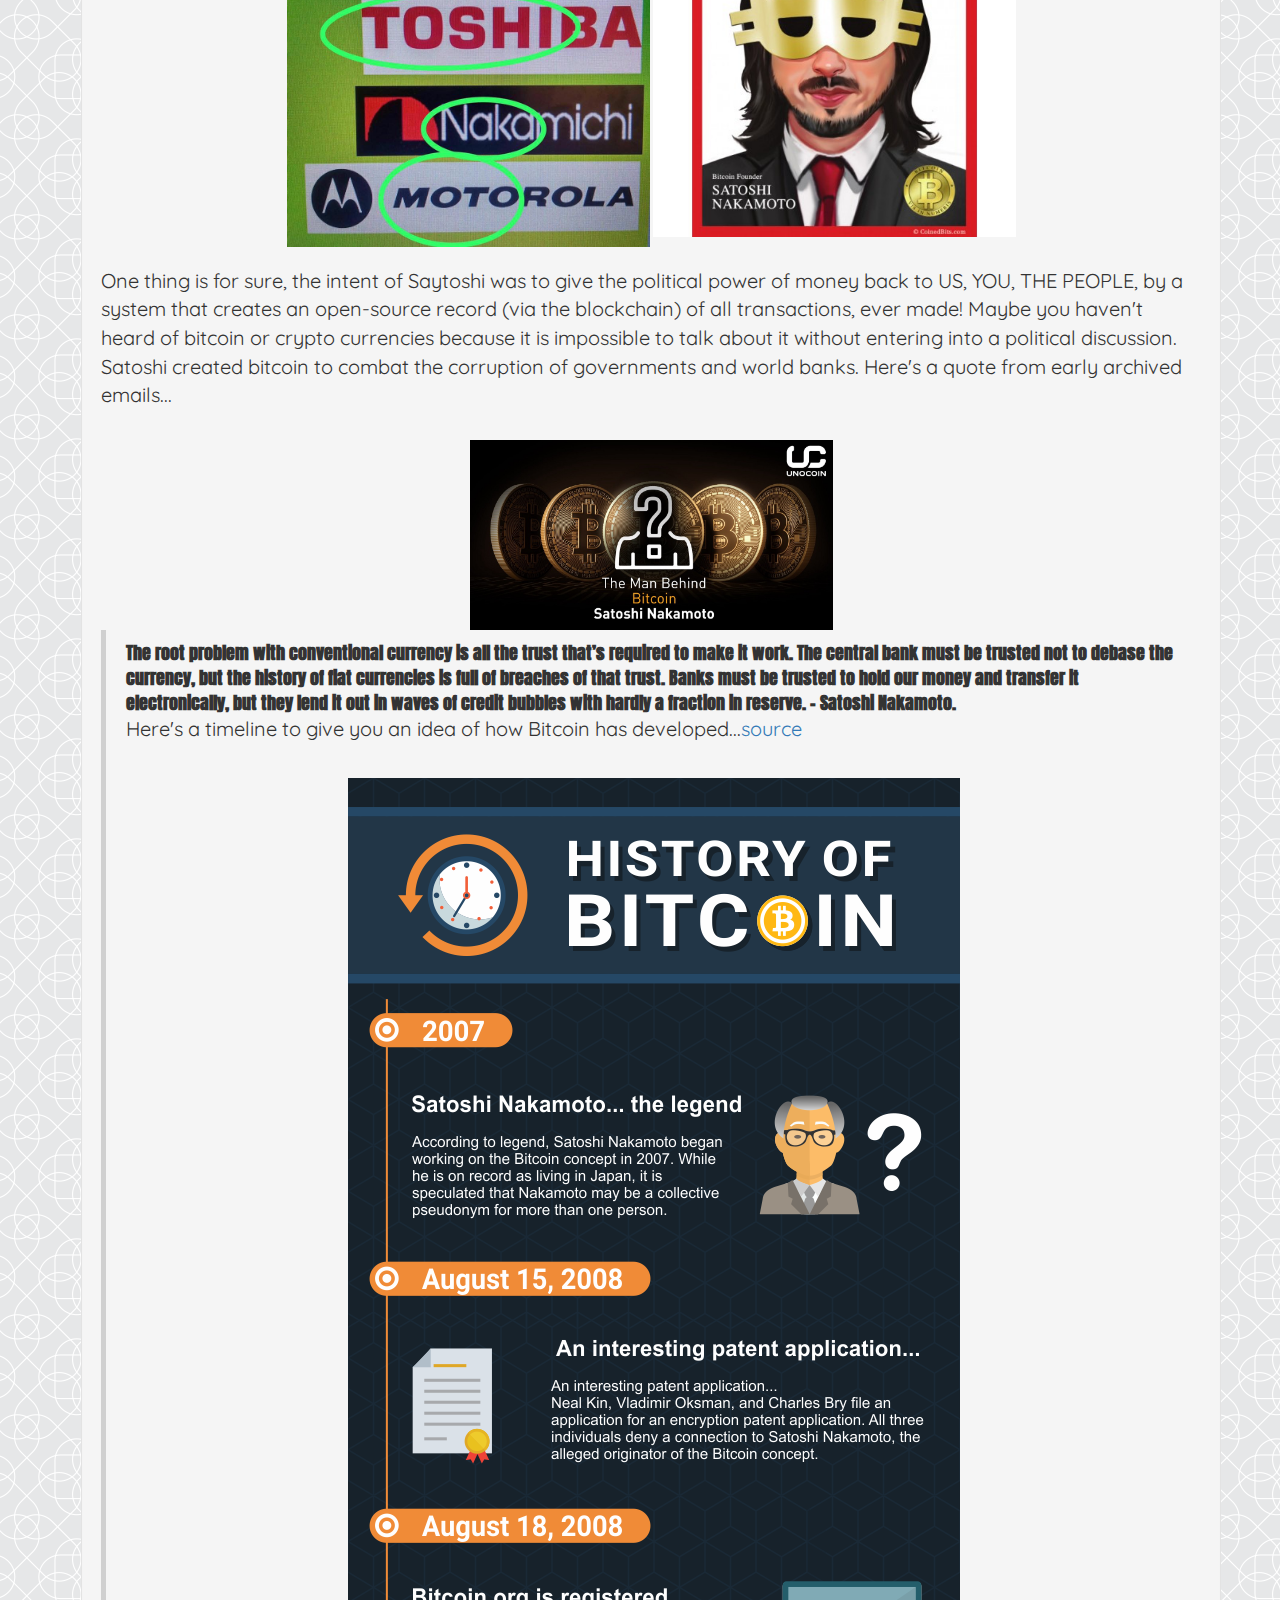
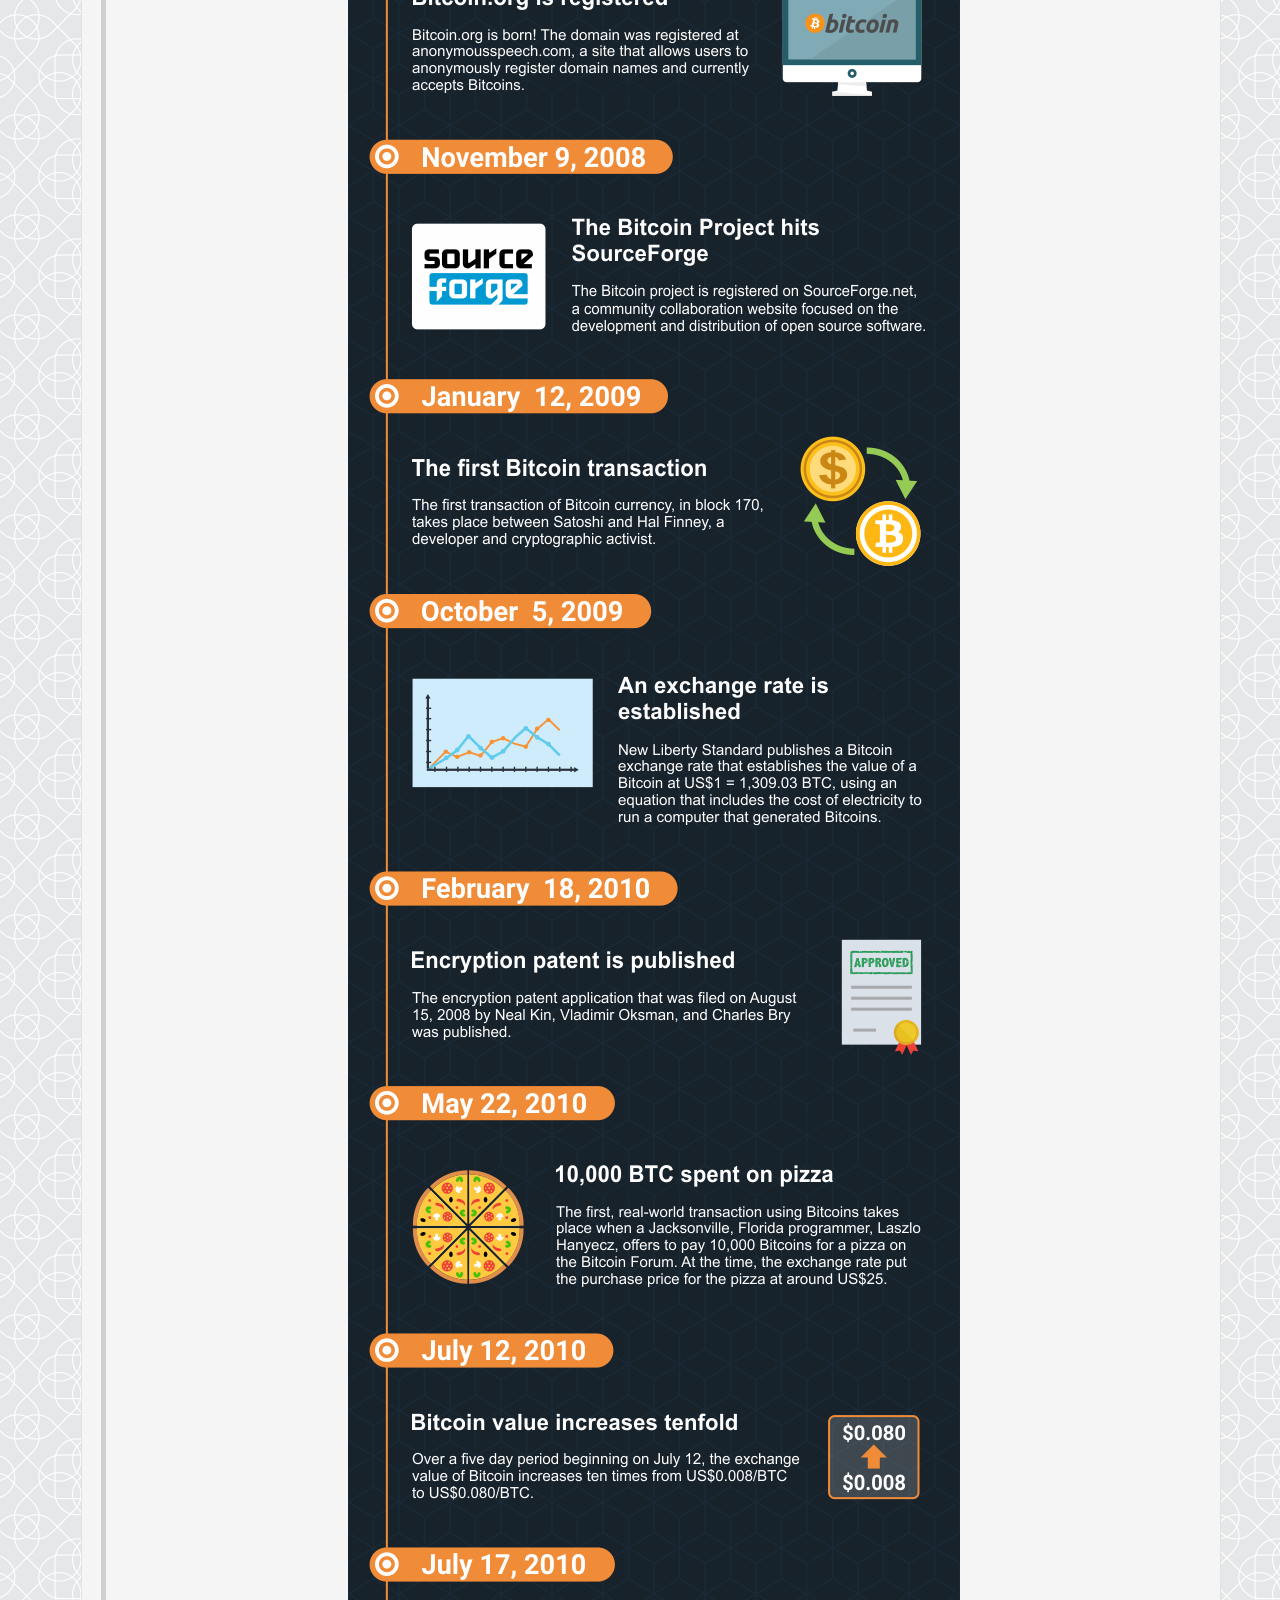
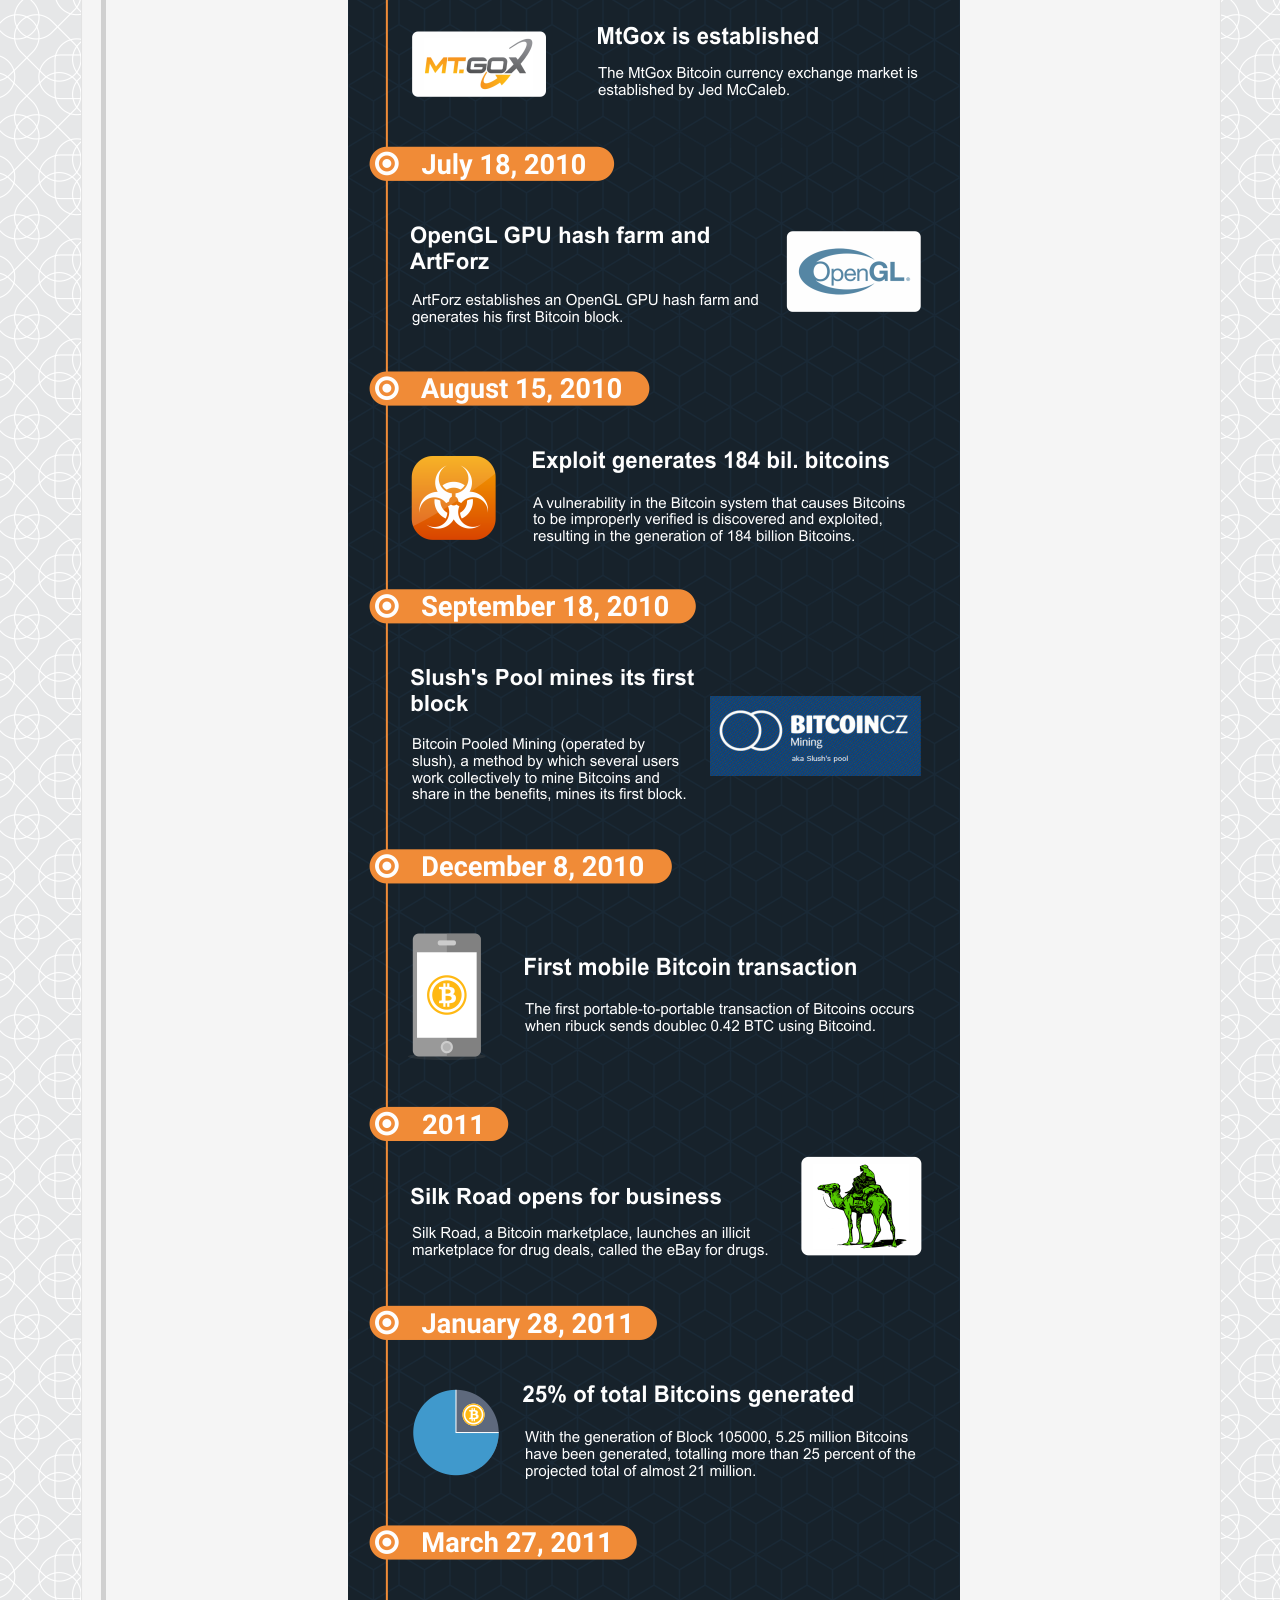
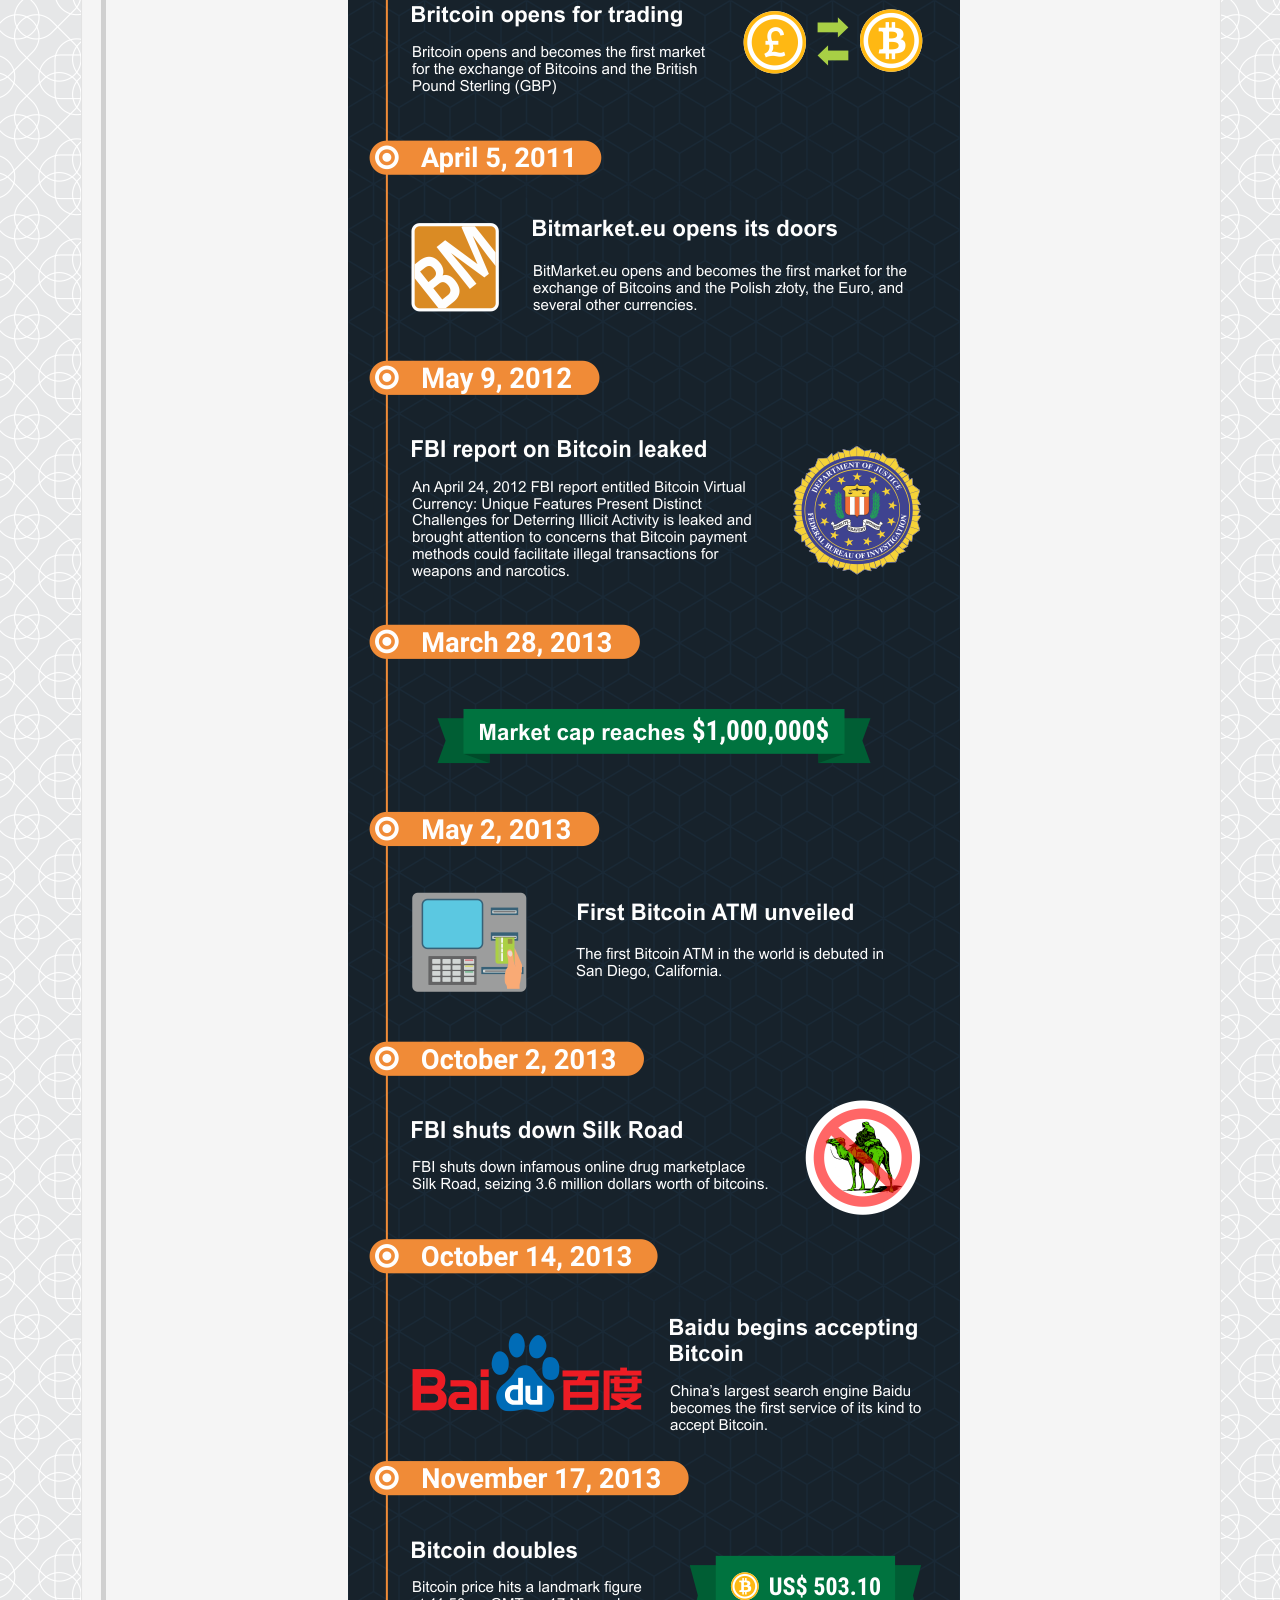
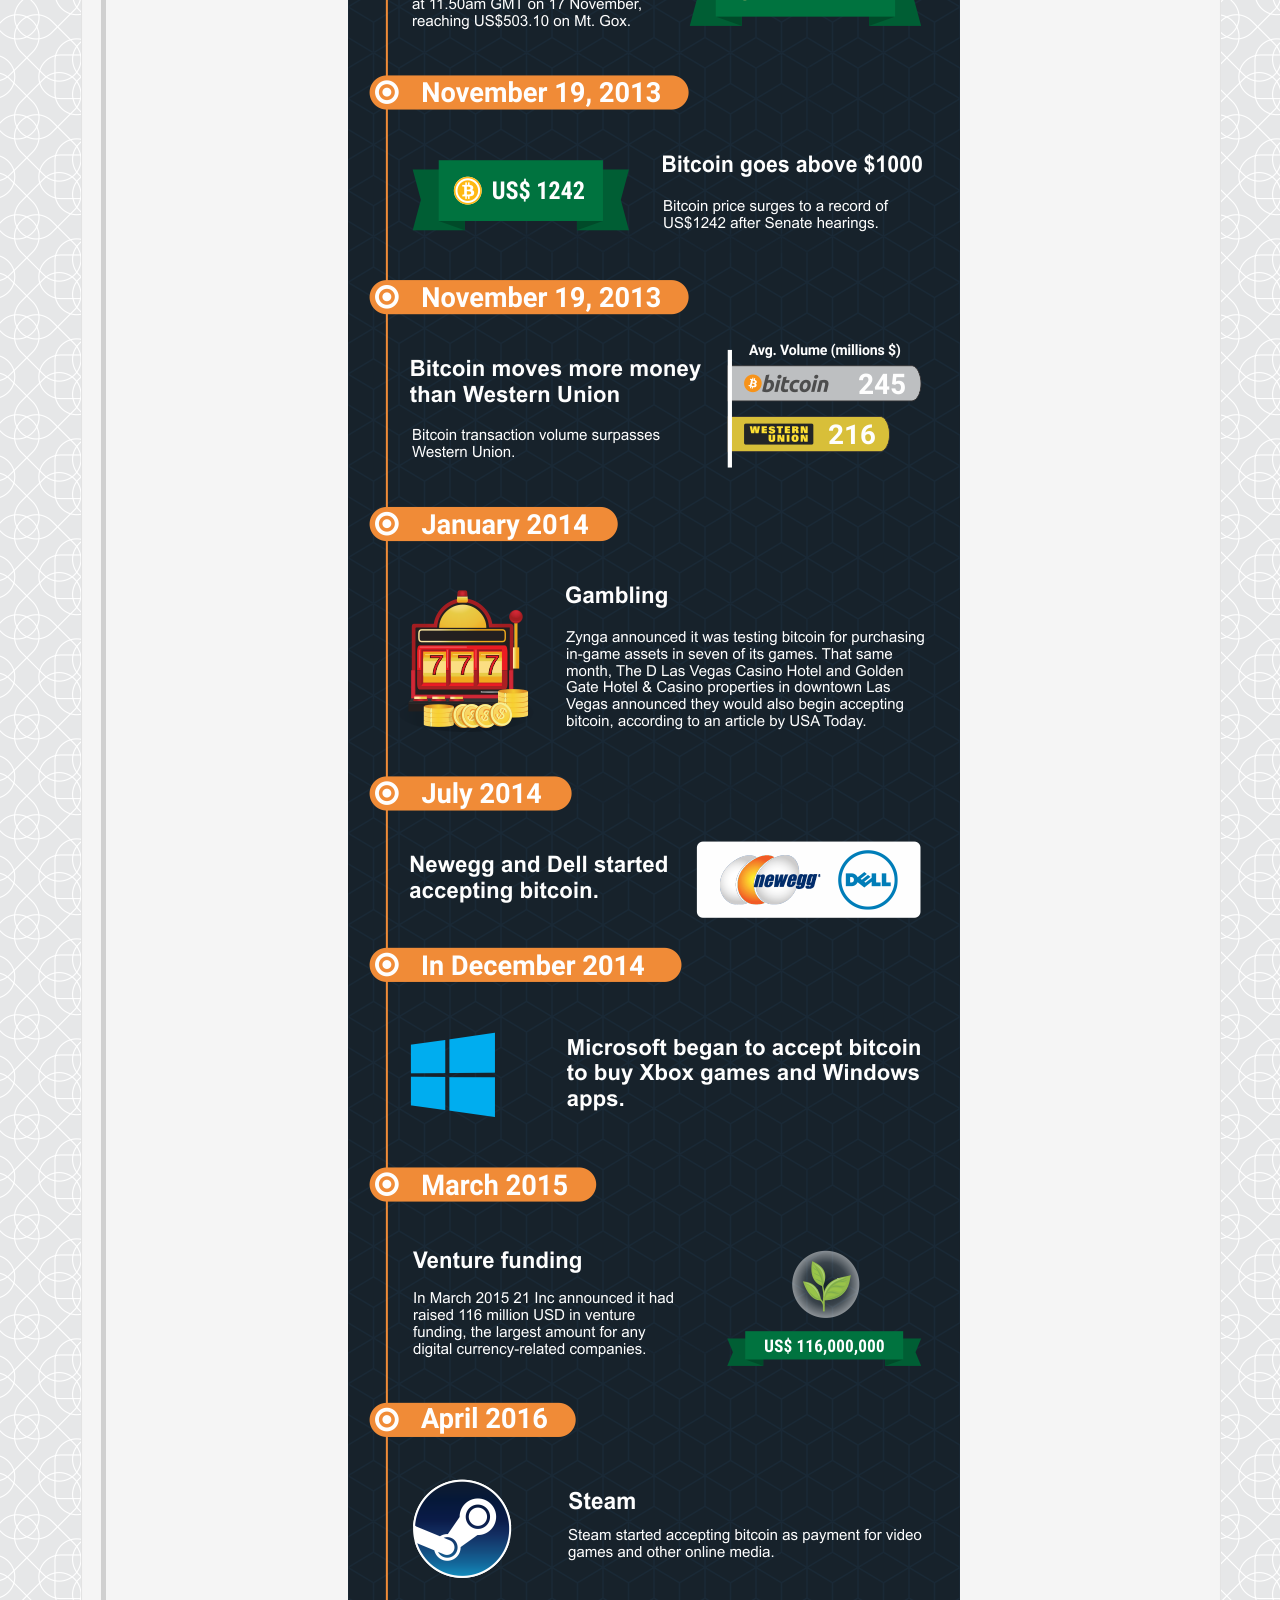
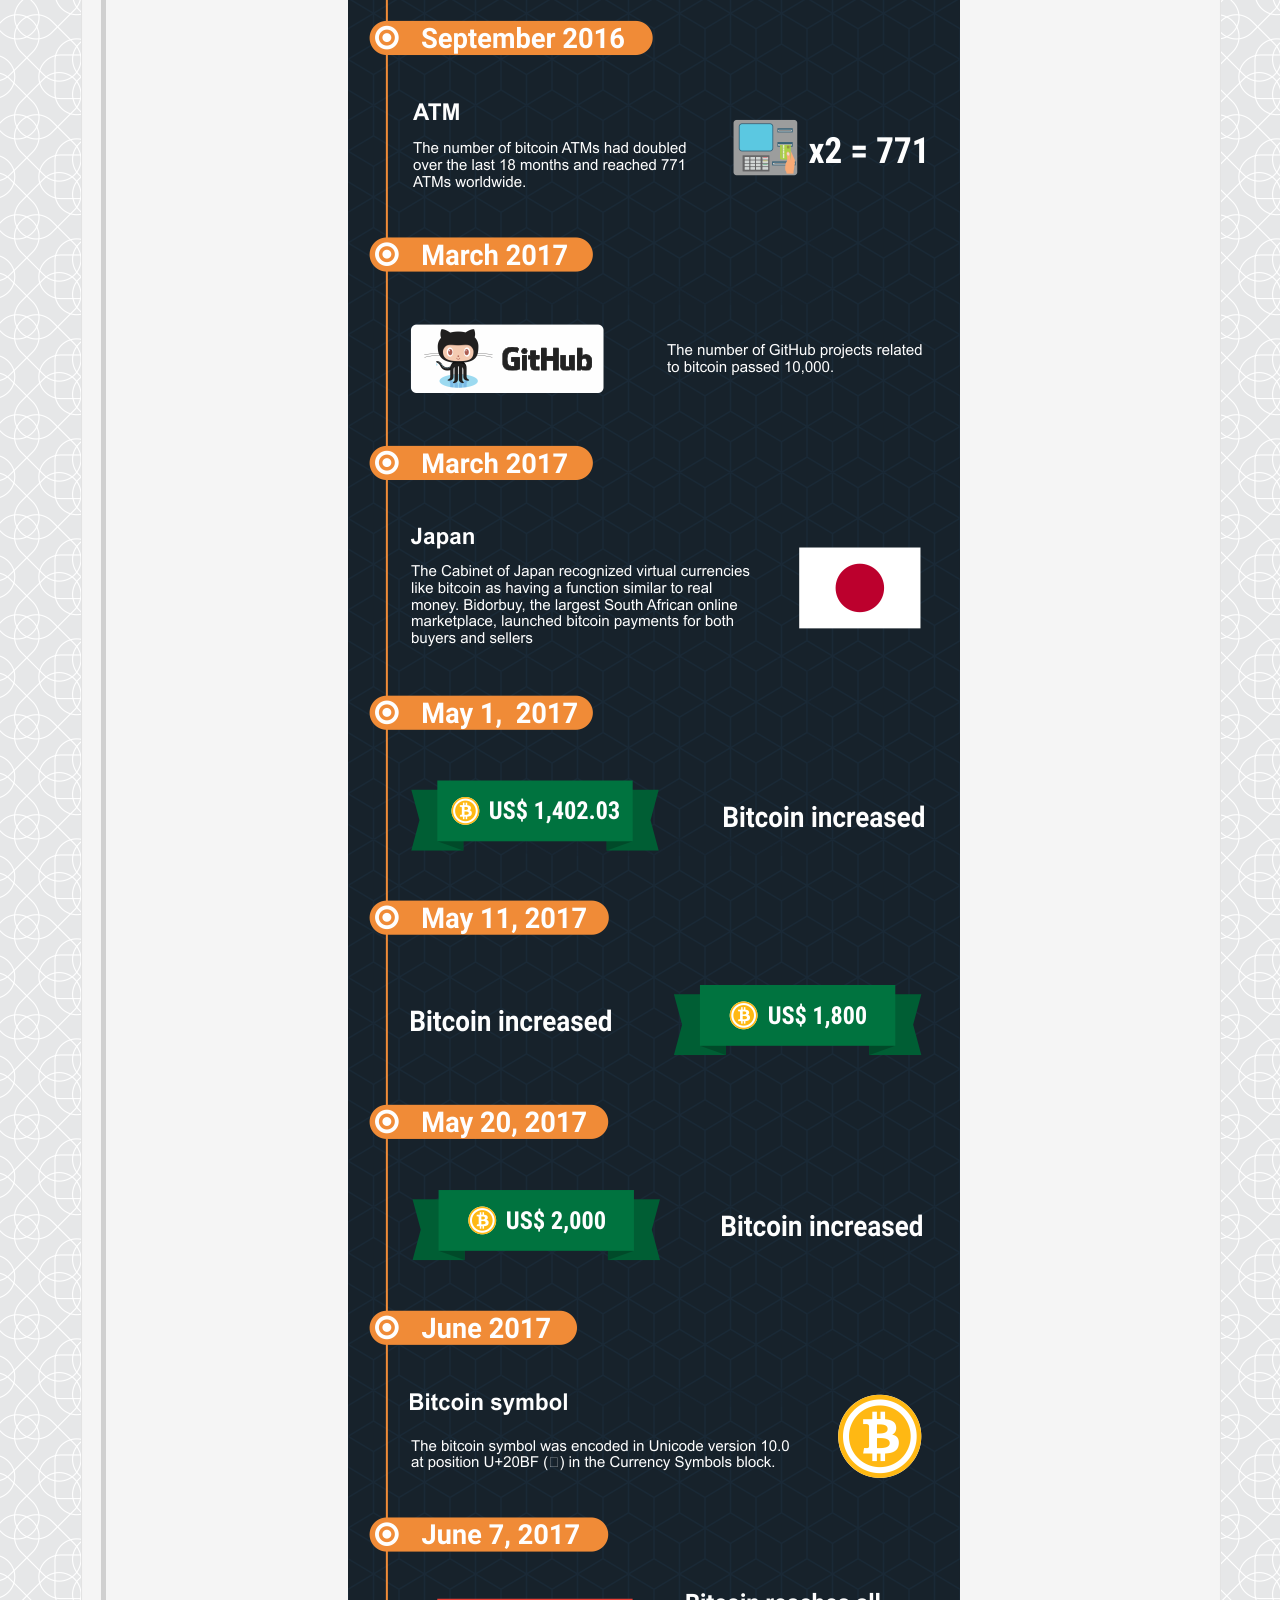
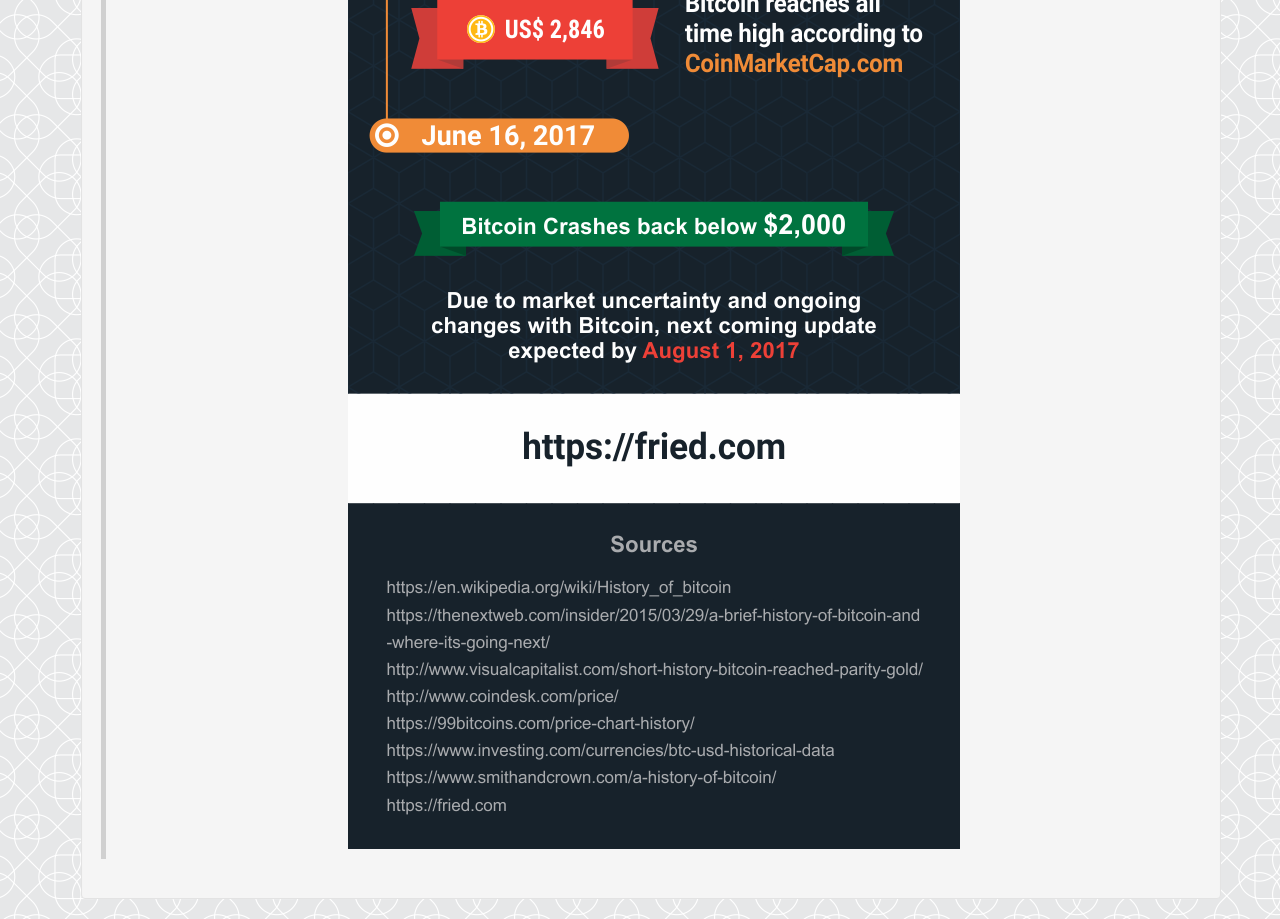
==== commit 106a3f11: "Merge pull request #15 from heartfeats/daniel" ====
--- a/bitcoin.html
+++ b/bitcoin.html
@@ -2,14 +2,12 @@
 <html>
   <head>
     <link href="css/bootstrap.css" rel="stylesheet" type="text/css">
-    <link href="css/blockchain-styles.css" rel="stylesheet" type="text/css">
     <link href="css/styles.css" rel="stylesheet" type="text/css">
     <link href="css/bitcoin.css" rel="stylesheet" type="text/css">
     <script src="js/jquery-3.2.1.js"></script>
-    <script src="js/bootstrap.js"></script>
     <script src="js/scripts.js"></script>
+    <link href="https://fonts.googleapis.com/css?family=Abel|Anton|Asap|Quicksand" rel="stylesheet">
     <script src="js/bitcoin.js"></script>
-
     <meta charset="utf-8">
     <title>CryptoBus - Bitcoin</title>
   </head>
@@ -29,95 +27,75 @@
           <a href="ethereum.html">Ethereum</a>
         </div>
       </div>
+      <div class="jumbotron">
+        <h1>The CryptoBus: <br></h1>
+        <h2>Bitcoin, Satoshi's Baby</h2>
+      </div>
+      <h1>What is Bitcoin? Let's just get the technical definition out of the way, shall we?</h1>
       <br>
-      <div class="jumbotron">
-        <h1 id="title">Satoshi's baby: Bitcoin</h1>
-      </div>
-      <div id="sidebar">
-        <div class="col-md-2" style="height:100%">
-          <div id="invest">
-            <h3>Investing in Bitcoin:<br>Potential Return</h3>
-            <br>
+        <ul>
+          <li><strong>Bitcoin is a digital currency system that also acts as a consensus network which enables a new payment system globally at anytime without a centralized government or bank to manipulate it. It allows anyone in the world to send or receive money across the internet. Money can be exchanged without being linked to a real identity. The mathematical field of cryptography is the basis for Bitcoin's security.(<a href="https://simple.wikipedia.org/wiki/Bitcoin">Bitcoin Wiki Page</a>)</strong></li>
+        </ul>
+        <br>
+        <p>In a nutshell, Bitcoin uses peer-to-peer technology to operate with no central authority or central bank; management of transactions and the usage of bitcoins are carried out collectively by the network. It is open-sourced; it's design is public, nobody owns or controls it and everyone can take part!You can think of it as cash for the internet, but with arguably the most advanced and transparent <a href="http://financialcryptography.com/mt/archives/001325.html">triple-entry book-keeping system</a> in existence.</p>
+        <div id="invest">
+          <h3>Investing in Bitcoin:<br>Potential Return</h3>
+          <br>
           <form class="form-group" id="formOne">
             <label>Investment: </label>
-              <input type="number" id="principal">
+            <input type="number" id="principal">
             <label>Years:</label>
-              <input type="number" id="time">
-              <br>
-              <br>
-              <button type="submit">Calculate</button>
-            </form>
-            <p id="result"></p>
-          </div>
+            <input type="number" id="time">
+            <br>
+            <br>
+            <button type="submit">Calculate</button>
+          </form>
+          <p id="result"></p>
         </div>
-      </div>
-        <div id="section1Box">
-        <div id="section1">
-          <h2>What is Bitcoin? Let's just get the technical definition out of the way, shall we?</h2>
-          <br>
-          <ul>
-            <li><strong>Bitcoin is a digital currency system that also acts as a consensus network which enables a new payment system globally at anytime without a centralized government or bank to manipulate it. It allows anyone in the world to send or receive money across the internet. Money can be exchanged without being linked to a real identity. The mathematical field of cryptography is the basis for Bitcoin's security.(<a href="https://simple.wikipedia.org/wiki/Bitcoin">Bitcoin Wiki Page</a>)</strong></li>
-          </ul>
-          <br>
-          <p>In a nutshell, Bitcoin uses peer-to-peer technology to operate with no central authority or central bank; management of transactions and the usage of bitcoins are carried out collectiveley by the network. It is open-sourced; it's design is public, nobody owns or controls it and everyone can take part!You can think of it as cash for the internet, but with arguably the most advanced and transparent <a href="http://financialcryptography.com/mt/archives/001325.html">triple-entry book-keeping system</a> in existence.</p>
-          <br>
-          <h2>Some fun facts to think about...</h2>
-          <br>
-            <ol>
-              <li>The mysterious legend <strong>SATOSHI NAKAMOTO</strong> is the name of the Bitcoin creator(or creators:).
-              <li>NO SINGLE ENTITY OR GOVERNMENT has control over the Bitcoin currency.
-              <li>All Bitcoin transaction data is transparent.
-              <li>A new block of coins is mined every 10 minutes.
-              <li>As of August 2017, Bitcoin's Market Cap is estimated at <strong>$75.8 BILLION DOLLARS.</strong>
-              <li>From March 2015 to Feb 2017, Bitcoin transactions are up <strong>1289%.</strong>
-              <li>The maximum number of Bitcoins that can exist: <strong>21 MILLION.</strong>
-              <li>Over 300,000 stores in Japan accept Bitcoin as payment.
-              <li>90% of all Bitcoin addresses have less than 0.1 BTC.
-              <li>By owning 1 million bitcoins, at today's rate, Satoshi Nakamoto is estimated to be worth $4.7 billion Dollars.
-            </ol>
-            <br>
-            <p>Where did it come from? Why the big fuss? Well, In order to get into bitcoin, we must address the founder, the women, or man, or group, or spirit-animal that goes by the name Satoshi, Nakamoto. First off, we still don't who or whom Satoshi Nakamoto is. There is no evidence that Satoshi was one person or a group of people. All we know is that Satoshi Nakamoto was the creator of the 2009 <a href="https://bitcoin.org/bitcoin.pdf">White Paper</a> of Bitcoin and the <a href="CryptoBus/blockchain.html">Blockchain</a>. Here's what the name translates to...</p>
-            <ul><strong>
-              <li>Satoshi: "clear-thinking, quick witted;wise."</li>
-              <li>Naka: can mean "medium", "inside", or "relationship".</li>
-              <li>Moto: can mean "origin" or "foundation".</li></strong>
-            </ul>
-            <br>
-            <div style="text-align:center">
-              <h3>- A bitcoin community <em>theory</em> of where the name might have originated from.</h3>
-              <img src="img/nameorigin.jpeg" width="33%" height="33%">
-              <img src="img/satoshi.jpeg" width="33%" height="33%">
-            </div>
-            <br>
-            <p>One thing is for sure, the intent of Saytoshi was to give the political power of money back to US, YOU, THE PEOPLE, by a system that creats an open-source record (via the blockchain) of all transactions, ever made! Maybe you haven't heard of bitcoin or crypto currencies because it is impossible to talk about it without entering into a political disscussion. Satoshi created bitcoin to combate the corruption of governments and world banks. Here's a quote from early achived emails...</p>
-            <br>
-            <div style="text-align:center">
-              <img src="img/satosh.jpeg" width="33%" height="33%">
-            </div>
-            <blockquote cite="https://bitcointalk.org/index.php?topic=353639.0">
-            <strong>The root problem with conventional currency is all the trust that’s required to make it work. The central bank must be trusted not to debase the currency, but the history of fiat currencies is full of breaches of that trust. Banks must be trusted to hold our money and transfer it electronically, but they lend it out in waves of credit bubbles with hardly a fraction in reserve. - Satoshi Nakamoto.</strong>
-          </bockquote>
-          <br>
-          <p>Here's a timeline to give you an idea of how Bitcoin has developed...<a href="https://fried.com/history-of-bitcoin">source</a></p>
-          <br>
-          <button type="button" class="btn btn-info btn-lg" data-toggle="modal" data-target="#myModal" id="takeQuiz">Check out Bitcoin's history</button><br>
-          <div id="myModal" class="modal fade" role="dialog">
-            <div class="modal-dialog">
-              <div class="modal-content">
-                <div class="modal-header">
-                  <button type="button" class="close" data-dismiss="modal">&times;</button>
-                  <h4 class="modal-title">Bitcoin Histograph</h4>
-                </div>
-                <div class="modal-body" id="modal-body">
-                  <div class="modal-dialog">
-                    <img id="timeline" src="img/history.png">
-                  </div>
-                </div>
-              </div>
-            </div>
-          </div>
+        <h1>Some fun facts to think about...</h1>
+        <div class="well">
+          <ol>
+            <li>The mysterious legend <strong>SATOSHI NAKAMOTO</strong> is the name of the Bitcoin creator(or creators:).
+            <li>NO SINGLE ENTITY OR GOVERNMENT has control over the Bitcoin currency.
+            <li>All Bitcoin transaction data is transparent.
+            <li>A new block of coins is mined every 10 minutes.
+            <li>As of August 2017, Bitcoin's Market Cap is estimated at <strong>$75.8 BILLION DOLLARS.</strong>
+            <li>From March 2015 to Feb 2017, Bitcoin transactions are up <strong>1289%.</strong>
+            <li>The maximum number of Bitcoins that can exist: <strong>21 MILLION.</strong>
+            <li>Over 300,000 stores in Japan accept Bitcoin as payment.
+            <li>90% of all Bitcoin addresses have less than 0.1 BTC.
+            <li>By owning 1 million bitcoins, at today's rate, Satoshi Nakamoto is estimated to be worth $4.7 billion Dollars.
+          </ol>
+
+        <p>Where did it come from? Why the big fuss? Well, In order to get into bitcoin, we must address the founder, the women, or man, or group, or spirit-animal that goes by the name Satoshi, Nakamoto. First off, we still don't who or whom Satoshi Nakamoto is. There is no evidence that Satoshi was one person or a group of people. All we know is that Satoshi Nakamoto was the creator of the 2009 <a href="https://bitcoin.org/bitcoin.pdf">White Paper</a> of Bitcoin and the <a href="CryptoBus/blockchain.html">Blockchain</a>. Here's what the name translates to...</p>
+        <ul><strong>
+          <li>Satoshi: "clear-thinking, quick witted;wise."</li>
+          <li>Naka: can mean "medium", "inside", or "relationship".</li>
+          <li>Moto: can mean "origin" or "foundation".</li></strong>
+        </ul>
+        <br>
+        <div style="text-align:center">
+          <h3>- A bitcoin community <em>theory</em> of where the name might have originated from.</h3>
+          <img src="img/nameorigin.jpeg" width="33%" height="33%">
+          <img src="img/satoshi.jpeg" width="33%" height="33%">
         </div>
-      </div>
+        <br>
+        <p>One thing is for sure, the intent of Saytoshi was to give the political power of money back to US, YOU, THE PEOPLE, by a system that creates an open-source record (via the blockchain) of all transactions, ever made! Maybe you haven't heard of bitcoin or crypto currencies because it is impossible to talk about it without entering into a political discussion. Satoshi created bitcoin to combat the corruption of governments and world banks. Here's a quote from early archived emails...</p>
+        <br>
+        <div style="text-align:center">
+          <img src="img/satosh.jpeg" width="33%" height="33%">
+        </div>
+        <blockquote cite="https://bitcointalk.org/index.php?topic=353639.0">
+        <strong>The root problem with conventional currency is all the trust that’s required to make it work. The central bank must be trusted not to debase the currency, but the history of fiat currencies is full of breaches of that trust. Banks must be trusted to hold our money and transfer it electronically, but they lend it out in waves of credit bubbles with hardly a fraction in reserve. - Satoshi Nakamoto.</strong>
+        </bockquote>
+        <br>
+        <p>Here's a timeline to give you an idea of how Bitcoin has developed...<a href="https://fried.com/history-of-bitcoin">source</a></p>
+        <br>
+        <div style="text-align:center">
+          <img src="img/history.png">
+        </div>
+
+
 
     </div>
   </body>
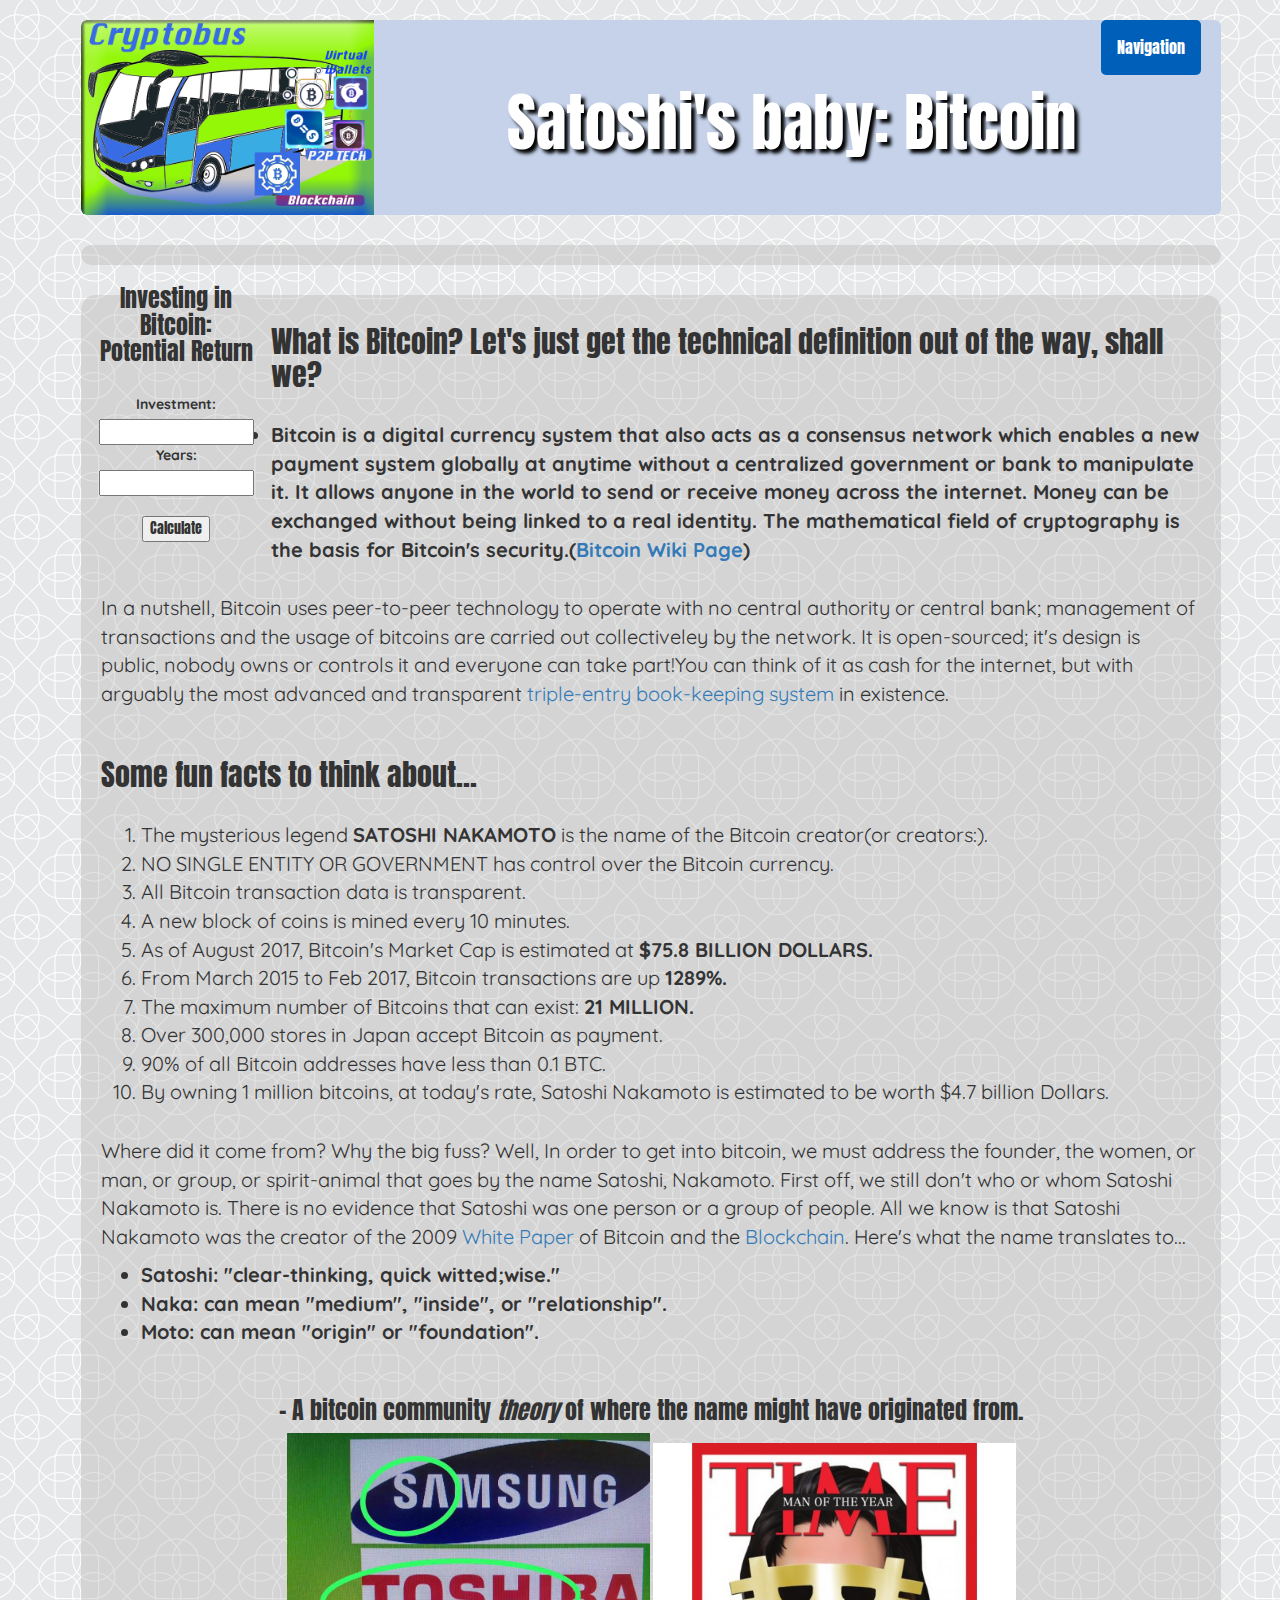
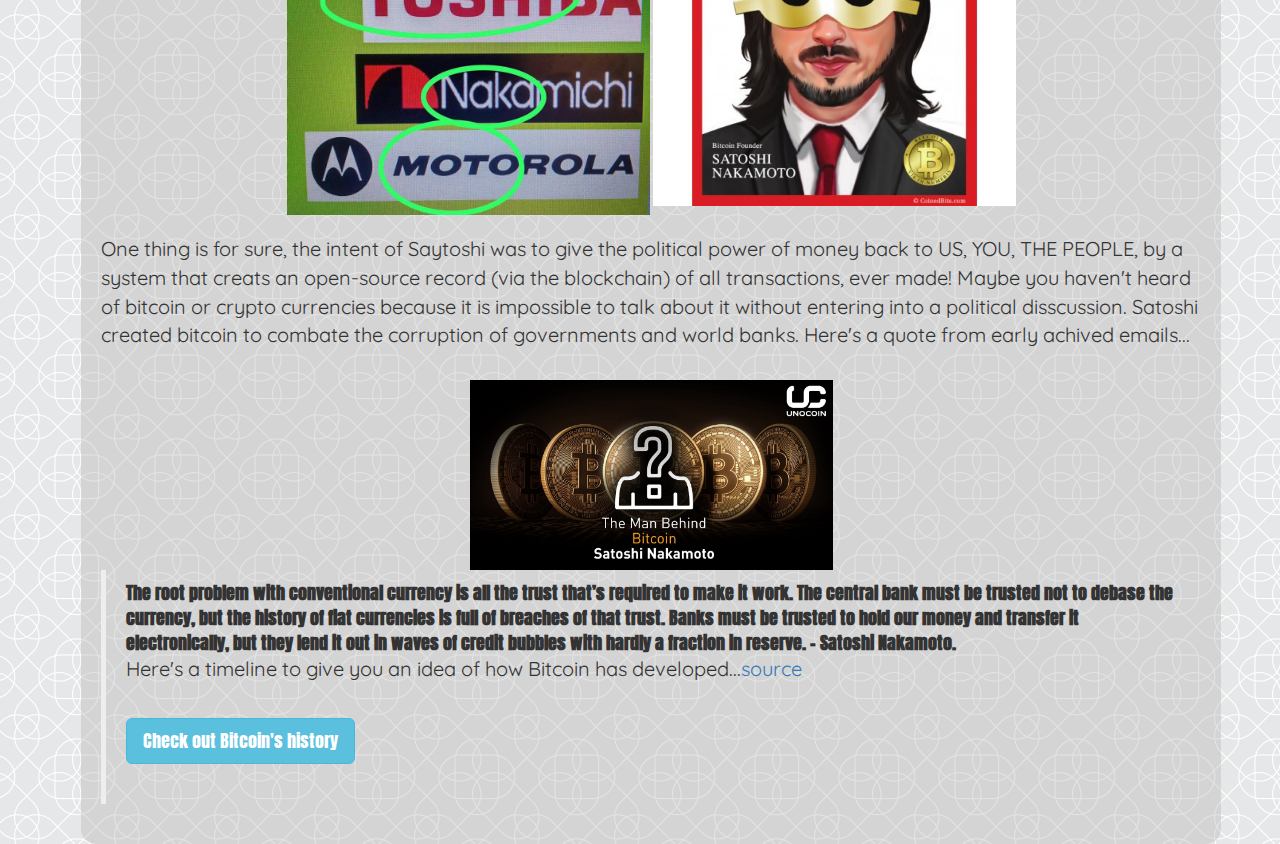
==== commit 0bf357f9: "Merge branch 'master' into Victor" ====
--- a/bitcoin.html
+++ b/bitcoin.html
@@ -2,9 +2,11 @@
 <html>
   <head>
     <link href="css/bootstrap.css" rel="stylesheet" type="text/css">
+    <link href="css/blockchain-styles.css" rel="stylesheet" type="text/css">
     <link href="css/styles.css" rel="stylesheet" type="text/css">
     <link href="css/bitcoin.css" rel="stylesheet" type="text/css">
     <script src="js/jquery-3.2.1.js"></script>
+    <script src="js/bootstrap.js"></script>
     <script src="js/scripts.js"></script>
     <link href="https://fonts.googleapis.com/css?family=Abel|Anton|Asap|Quicksand" rel="stylesheet">
     <script src="js/bitcoin.js"></script>
@@ -27,76 +29,95 @@
           <a href="ethereum.html">Ethereum</a>
         </div>
       </div>
+      <br>
       <div class="jumbotron">
-        <h1>The CryptoBus: <br></h1>
-        <h2>Bitcoin, Satoshi's Baby</h2>
+        <h1 id="title">Satoshi's baby: Bitcoin</h1>
       </div>
-      <h1>What is Bitcoin? Let's just get the technical definition out of the way, shall we?</h1>
-      <br>
-        <ul>
-          <li><strong>Bitcoin is a digital currency system that also acts as a consensus network which enables a new payment system globally at anytime without a centralized government or bank to manipulate it. It allows anyone in the world to send or receive money across the internet. Money can be exchanged without being linked to a real identity. The mathematical field of cryptography is the basis for Bitcoin's security.(<a href="https://simple.wikipedia.org/wiki/Bitcoin">Bitcoin Wiki Page</a>)</strong></li>
-        </ul>
-        <br>
-        <p>In a nutshell, Bitcoin uses peer-to-peer technology to operate with no central authority or central bank; management of transactions and the usage of bitcoins are carried out collectively by the network. It is open-sourced; it's design is public, nobody owns or controls it and everyone can take part!You can think of it as cash for the internet, but with arguably the most advanced and transparent <a href="http://financialcryptography.com/mt/archives/001325.html">triple-entry book-keeping system</a> in existence.</p>
-        <div id="invest">
-          <h3>Investing in Bitcoin:<br>Potential Return</h3>
-          <br>
+      <div id="sidebar">
+        <div class="col-md-2" style="height:100%">
+          <div id="invest">
+            <h3>Investing in Bitcoin:<br>Potential Return</h3>
+            <br>
           <form class="form-group" id="formOne">
             <label>Investment: </label>
-            <input type="number" id="principal">
+              <input type="number" id="principal">
             <label>Years:</label>
-            <input type="number" id="time">
+              <input type="number" id="time">
+              <br>
+              <br>
+              <button type="submit">Calculate</button>
+            </form>
+            <p id="result"></p>
+          </div>
+        </div>
+      </div>
+        <div id="section1Box">
+        <div id="section1">
+          <h2>What is Bitcoin? Let's just get the technical definition out of the way, shall we?</h2>
+          <br>
+          <ul>
+            <li><strong>Bitcoin is a digital currency system that also acts as a consensus network which enables a new payment system globally at anytime without a centralized government or bank to manipulate it. It allows anyone in the world to send or receive money across the internet. Money can be exchanged without being linked to a real identity. The mathematical field of cryptography is the basis for Bitcoin's security.(<a href="https://simple.wikipedia.org/wiki/Bitcoin">Bitcoin Wiki Page</a>)</strong></li>
+          </ul>
+          <br>
+          <p>In a nutshell, Bitcoin uses peer-to-peer technology to operate with no central authority or central bank; management of transactions and the usage of bitcoins are carried out collectiveley by the network. It is open-sourced; it's design is public, nobody owns or controls it and everyone can take part!You can think of it as cash for the internet, but with arguably the most advanced and transparent <a href="http://financialcryptography.com/mt/archives/001325.html">triple-entry book-keeping system</a> in existence.</p>
+          <br>
+          <h2>Some fun facts to think about...</h2>
+          <br>
+            <ol>
+              <li>The mysterious legend <strong>SATOSHI NAKAMOTO</strong> is the name of the Bitcoin creator(or creators:).
+              <li>NO SINGLE ENTITY OR GOVERNMENT has control over the Bitcoin currency.
+              <li>All Bitcoin transaction data is transparent.
+              <li>A new block of coins is mined every 10 minutes.
+              <li>As of August 2017, Bitcoin's Market Cap is estimated at <strong>$75.8 BILLION DOLLARS.</strong>
+              <li>From March 2015 to Feb 2017, Bitcoin transactions are up <strong>1289%.</strong>
+              <li>The maximum number of Bitcoins that can exist: <strong>21 MILLION.</strong>
+              <li>Over 300,000 stores in Japan accept Bitcoin as payment.
+              <li>90% of all Bitcoin addresses have less than 0.1 BTC.
+              <li>By owning 1 million bitcoins, at today's rate, Satoshi Nakamoto is estimated to be worth $4.7 billion Dollars.
+            </ol>
             <br>
+            <p>Where did it come from? Why the big fuss? Well, In order to get into bitcoin, we must address the founder, the women, or man, or group, or spirit-animal that goes by the name Satoshi, Nakamoto. First off, we still don't who or whom Satoshi Nakamoto is. There is no evidence that Satoshi was one person or a group of people. All we know is that Satoshi Nakamoto was the creator of the 2009 <a href="https://bitcoin.org/bitcoin.pdf">White Paper</a> of Bitcoin and the <a href="CryptoBus/blockchain.html">Blockchain</a>. Here's what the name translates to...</p>
+            <ul><strong>
+              <li>Satoshi: "clear-thinking, quick witted;wise."</li>
+              <li>Naka: can mean "medium", "inside", or "relationship".</li>
+              <li>Moto: can mean "origin" or "foundation".</li></strong>
+            </ul>
             <br>
-            <button type="submit">Calculate</button>
-          </form>
-          <p id="result"></p>
+            <div style="text-align:center">
+              <h3>- A bitcoin community <em>theory</em> of where the name might have originated from.</h3>
+              <img src="img/nameorigin.jpeg" width="33%" height="33%">
+              <img src="img/satoshi.jpeg" width="33%" height="33%">
+            </div>
+            <br>
+            <p>One thing is for sure, the intent of Saytoshi was to give the political power of money back to US, YOU, THE PEOPLE, by a system that creats an open-source record (via the blockchain) of all transactions, ever made! Maybe you haven't heard of bitcoin or crypto currencies because it is impossible to talk about it without entering into a political disscussion. Satoshi created bitcoin to combate the corruption of governments and world banks. Here's a quote from early achived emails...</p>
+            <br>
+            <div style="text-align:center">
+              <img src="img/satosh.jpeg" width="33%" height="33%">
+            </div>
+            <blockquote cite="https://bitcointalk.org/index.php?topic=353639.0">
+            <strong>The root problem with conventional currency is all the trust that’s required to make it work. The central bank must be trusted not to debase the currency, but the history of fiat currencies is full of breaches of that trust. Banks must be trusted to hold our money and transfer it electronically, but they lend it out in waves of credit bubbles with hardly a fraction in reserve. - Satoshi Nakamoto.</strong>
+          </bockquote>
+          <br>
+          <p>Here's a timeline to give you an idea of how Bitcoin has developed...<a href="https://fried.com/history-of-bitcoin">source</a></p>
+          <br>
+          <button type="button" class="btn btn-info btn-lg" data-toggle="modal" data-target="#myModal" id="takeQuiz">Check out Bitcoin's history</button><br>
+          <div id="myModal" class="modal fade" role="dialog">
+            <div class="modal-dialog">
+              <div class="modal-content">
+                <div class="modal-header">
+                  <button type="button" class="close" data-dismiss="modal">&times;</button>
+                  <h4 class="modal-title">Bitcoin Histograph</h4>
+                </div>
+                <div class="modal-body" id="modal-body">
+                  <div class="modal-dialog">
+                    <img id="timeline" src="img/history.png">
+                  </div>
+                </div>
+              </div>
+            </div>
+          </div>
         </div>
-        <h1>Some fun facts to think about...</h1>
-        <div class="well">
-          <ol>
-            <li>The mysterious legend <strong>SATOSHI NAKAMOTO</strong> is the name of the Bitcoin creator(or creators:).
-            <li>NO SINGLE ENTITY OR GOVERNMENT has control over the Bitcoin currency.
-            <li>All Bitcoin transaction data is transparent.
-            <li>A new block of coins is mined every 10 minutes.
-            <li>As of August 2017, Bitcoin's Market Cap is estimated at <strong>$75.8 BILLION DOLLARS.</strong>
-            <li>From March 2015 to Feb 2017, Bitcoin transactions are up <strong>1289%.</strong>
-            <li>The maximum number of Bitcoins that can exist: <strong>21 MILLION.</strong>
-            <li>Over 300,000 stores in Japan accept Bitcoin as payment.
-            <li>90% of all Bitcoin addresses have less than 0.1 BTC.
-            <li>By owning 1 million bitcoins, at today's rate, Satoshi Nakamoto is estimated to be worth $4.7 billion Dollars.
-          </ol>
-
-        <p>Where did it come from? Why the big fuss? Well, In order to get into bitcoin, we must address the founder, the women, or man, or group, or spirit-animal that goes by the name Satoshi, Nakamoto. First off, we still don't who or whom Satoshi Nakamoto is. There is no evidence that Satoshi was one person or a group of people. All we know is that Satoshi Nakamoto was the creator of the 2009 <a href="https://bitcoin.org/bitcoin.pdf">White Paper</a> of Bitcoin and the <a href="CryptoBus/blockchain.html">Blockchain</a>. Here's what the name translates to...</p>
-        <ul><strong>
-          <li>Satoshi: "clear-thinking, quick witted;wise."</li>
-          <li>Naka: can mean "medium", "inside", or "relationship".</li>
-          <li>Moto: can mean "origin" or "foundation".</li></strong>
-        </ul>
-        <br>
-        <div style="text-align:center">
-          <h3>- A bitcoin community <em>theory</em> of where the name might have originated from.</h3>
-          <img src="img/nameorigin.jpeg" width="33%" height="33%">
-          <img src="img/satoshi.jpeg" width="33%" height="33%">
-        </div>
-        <br>
-        <p>One thing is for sure, the intent of Saytoshi was to give the political power of money back to US, YOU, THE PEOPLE, by a system that creates an open-source record (via the blockchain) of all transactions, ever made! Maybe you haven't heard of bitcoin or crypto currencies because it is impossible to talk about it without entering into a political discussion. Satoshi created bitcoin to combat the corruption of governments and world banks. Here's a quote from early archived emails...</p>
-        <br>
-        <div style="text-align:center">
-          <img src="img/satosh.jpeg" width="33%" height="33%">
-        </div>
-        <blockquote cite="https://bitcointalk.org/index.php?topic=353639.0">
-        <strong>The root problem with conventional currency is all the trust that’s required to make it work. The central bank must be trusted not to debase the currency, but the history of fiat currencies is full of breaches of that trust. Banks must be trusted to hold our money and transfer it electronically, but they lend it out in waves of credit bubbles with hardly a fraction in reserve. - Satoshi Nakamoto.</strong>
-        </bockquote>
-        <br>
-        <p>Here's a timeline to give you an idea of how Bitcoin has developed...<a href="https://fried.com/history-of-bitcoin">source</a></p>
-        <br>
-        <div style="text-align:center">
-          <img src="img/history.png">
-        </div>
-
-
-
+      </div>
     </div>
   </body>
 </html>
--- a/css/blockchain-styles.css
+++ b/css/blockchain-styles.css
@@ -0,0 +1,83 @@
+label.btn-block {
+    text-align: left;
+    position: relative
+}
+
+label {
+  font-family: 'Quicksand', sans-serif;
+}
+
+label .btn-label {
+    position: absolute;
+    left: 0;
+    top: 0;
+    display: inline-block;
+    padding: 0 10px;
+    background: rgba(0,0,0,.15);
+    height: 100%
+}
+
+label .glyphicon {
+    top: 34%
+}
+
+.modal-header {
+    background-color: transparent;
+    color: inherit
+}
+
+.modal-body {
+    min-height: 205px
+}
+
+.qtext {
+  padding-right: 5%;
+}
+
+.qid {
+  margin-left: 5%;
+  -moz-border-radius: 50px;
+  -webkit-border-radius: 50px;
+  border-radius: 20px;
+}
+
+label.btn {
+    padding: 18px 60px;
+    white-space: normal;
+    -webkit-transform: scale(1.0);
+    -moz-transform: scale(1.0);
+    -o-transform: scale();
+    /*-webkit-transition-duration: .3s;
+    -moz-transition-duration: .3s;
+    -o-transition-duration: .3s*/
+}
+
+label.btn:hover {
+    text-shadow: 0 3px 2px rgba(0,0,0,0.4);
+    -webkit-transform: scale(1.02);
+    -moz-transform: scale(1.02);
+    -o-transform: scale(1.02)
+}
+
+#quizBtn {
+  display: block;
+  margin: auto;
+  text-align: center;
+}
+
+#takeQuiz {
+  margin-bottom: 30px;
+}
+
+#section1Box, #section2Box, #section3Box, #section4Box {
+  padding-top: 10px;
+  background: rgba(186, 186, 186, 0.4);
+  border-top-left-radius: 15px;
+  border-top-right-radius: 15px;
+  border-bottom-right-radius: 15px;
+  border-bottom-left-radius: 15px;
+  /*border: 2px solid #777777;*/
+  padding-bottom: 20px;
+  padding-left: 20px;
+  padding-right: 20px;
+}
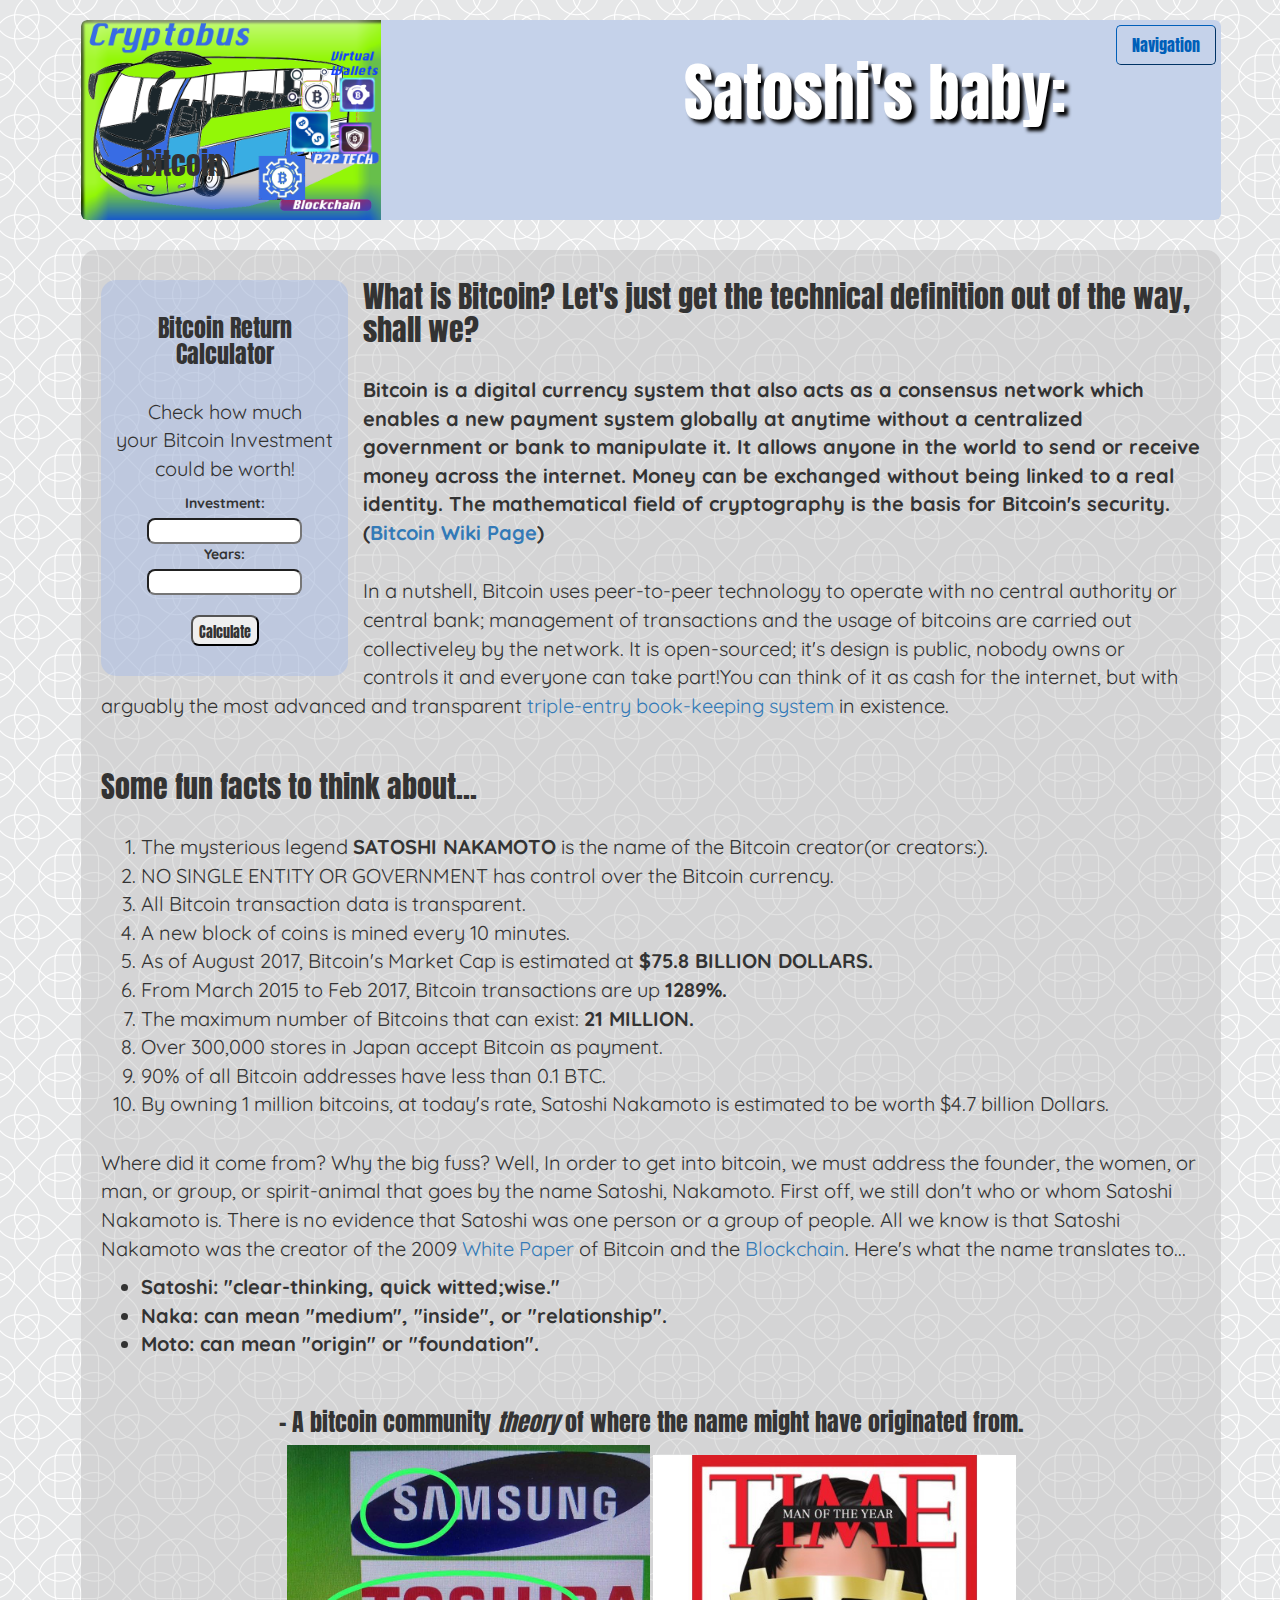
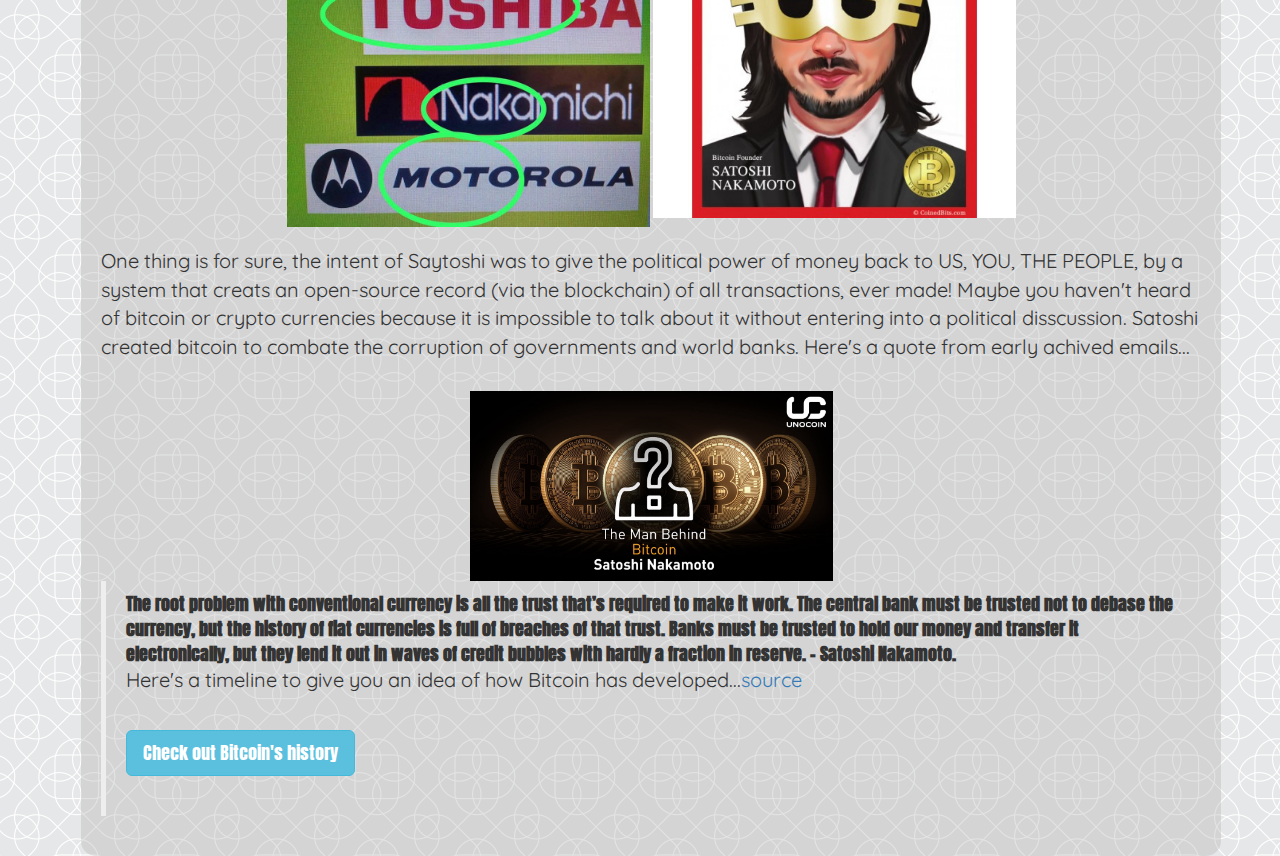
==== commit cdaad0a2: "update styiling for guttons and headers- not complete" ====
--- a/bitcoin.html
+++ b/bitcoin.html
@@ -30,18 +30,21 @@
         </div>
       </div>
       <br>
-      <div class="jumbotron">
-        <h1 id="title">Satoshi's baby: Bitcoin</h1>
+      <div class="jumbotron" id="homepageHeader">
+        <h1 id="title">Satoshi's baby:</h1>
+        <h2>Bitcoin</h2>
       </div>
-      <div id="sidebar">
-        <div class="col-md-2" style="height:100%">
+      <div id="section1Box">
+
+      <div id="sidebarBtc">
           <div id="invest">
-            <h3>Investing in Bitcoin:<br>Potential Return</h3>
+            <h3>Bitcoin Return <br>Calculator</h3>
             <br>
+            <p>Check how much <br>your Bitcoin Investment <br>could be worth!</p>
           <form class="form-group" id="formOne">
-            <label>Investment: </label>
-              <input type="number" id="principal">
-            <label>Years:</label>
+            <label>Investment: </label><br>
+              <input type="number" id="principal"><br>
+            <label>Years:</label><br>
               <input type="number" id="time">
               <br>
               <br>
@@ -49,15 +52,13 @@
             </form>
             <p id="result"></p>
           </div>
-        </div>
       </div>
-        <div id="section1Box">
         <div id="section1">
           <h2>What is Bitcoin? Let's just get the technical definition out of the way, shall we?</h2>
           <br>
-          <ul>
-            <li><strong>Bitcoin is a digital currency system that also acts as a consensus network which enables a new payment system globally at anytime without a centralized government or bank to manipulate it. It allows anyone in the world to send or receive money across the internet. Money can be exchanged without being linked to a real identity. The mathematical field of cryptography is the basis for Bitcoin's security.(<a href="https://simple.wikipedia.org/wiki/Bitcoin">Bitcoin Wiki Page</a>)</strong></li>
-          </ul>
+          <p>
+            <strong>Bitcoin is a digital currency system that also acts as a consensus network which enables a new payment system globally at anytime without a centralized government or bank to manipulate it. It allows anyone in the world to send or receive money across the internet. Money can be exchanged without being linked to a real identity. The mathematical field of cryptography is the basis for Bitcoin's security.(<a href="https://simple.wikipedia.org/wiki/Bitcoin">Bitcoin Wiki Page</a>)</strong>
+          </p>
           <br>
           <p>In a nutshell, Bitcoin uses peer-to-peer technology to operate with no central authority or central bank; management of transactions and the usage of bitcoins are carried out collectiveley by the network. It is open-sourced; it's design is public, nobody owns or controls it and everyone can take part!You can think of it as cash for the internet, but with arguably the most advanced and transparent <a href="http://financialcryptography.com/mt/archives/001325.html">triple-entry book-keeping system</a> in existence.</p>
           <br>
--- a/css/blockchain-styles.css
+++ b/css/blockchain-styles.css
@@ -1,6 +1,17 @@
+
+.jumbotron h1 {
+  text-align: right;
+  padding-right: 100px;
+}
+
+.jumbotron h2 {
+  /*text-align: right;*/
+  padding-right: 300px;
+}
+
 label.btn-block {
-    text-align: left;
-    position: relative
+  text-align: left;
+  position: relative
 }
 
 label {
--- a/css/styles.css
+++ b/css/styles.css
@@ -1,5 +1,22 @@
 .jumbotron {
   background-color: #c5d2ea;
+  background-image: url("../img/cryptobus2b.jpg");
+  background-repeat: no-repeat;
+  /*background-position: left;*/
+  background-size: contain;
+  background-clip: padding-box;
+  height: 200px;
+  padding-top:18px;
+}
+
+.jumbotron h1 {
+  text-align: right;
+  padding-right: 10px;
+}
+
+#ethereumHomepage h2 {
+  float: right;
+  padding-right: 100px;
 }
 
 body {
@@ -7,9 +24,11 @@
   margin-right: 8px;
   font-family: 'Anton', sans-serif;
 }
+
 p, li, h4 {
   font-family: 'Quicksand', sans-serif;
 }
+
 p, li {
   font-size: 20px;
 
@@ -114,17 +133,30 @@
 
 /* Dropdown Button */
 .menubtn {
+    background-color: #c5d2ea;
+    border-color: #005FB9;
+    border-width: thin;
+    color: #005FB9;
+    padding: 5px;
+    font-size: 16px;
+    /*border: none;*/
+    cursor: pointer;
+    height: 40px;
+    width: 100px;
+    border-top-left-radius: 5px;
+    border-top-right-radius: 5px;
+    border-bottom-right-radius: 5px;
+    border-bottom-left-radius: 5px;
+}
+
+/* Dropdown button on hover & focus */
+.menubtn:hover, .menubtn:focus {
     background-color: #005FB9;
     color: white;
-    padding: 16px;
-    font-size: 16px;
-    border: none;
-    cursor: pointer;
-}
-
-/* Dropdown button on hover & focus */
-.menubtn:hover, .menubtn:focus {
-    background-color: #BABABA;
+    -webkit-transform: scale(1.05);
+    -moz-transform: scale(1.05);
+    -o-transform: scale(1.05);
+
 }
 
 /* The container <div> - needed to position the dropdown content */
@@ -132,8 +164,8 @@
     position: relative;
     display: inline-block;
     float: right;
-    margin-right: 20px;
-    margin-top: 20px;
+    margin-right: 5px;
+    margin-top: 25px;
 }
 
 
@@ -157,17 +189,6 @@
 
 /* Change color of dropdown links on hover */
 .menu-content a:hover {background-color: #f1f1f1}
-
-.menubtn {
-  border-top-left-radius: 5px;
-  border-top-right-radius: 5px;
-  border-bottom-right-radius: 5px;
-  border-bottom-left-radius: 5px;
-}
-
-.menubtn:hover {
-  background-color: grey;
-}
 
 /* Show the dropdown menu (use JS to add this class to the .dropdown-content container when the user clicks on the dropdown button) */
 .show {display:block;}
--- a/css/bitcoin.css
+++ b/css/bitcoin.css
@@ -1,20 +1,56 @@
 #invest {
   text-align: center;
-}
-
-.jumbotron {
-  background-image: url("../img/cryptobus2b.jpg");
-  background-repeat: no-repeat;
-  background-position: left;
-  background-size: contain;
-  background-clip: padding-box;
 }
 
 #timeline {
   width: 95%;
 }
 
+#section11 {
+  padding-left: 20px;
+}
+
 #title {
   text-align: right;
   margin-right: 85px;
 }
+
+#sidebarBtc {
+  float:left;
+  padding: 15px;
+  margin-right: 15px;
+  margin-top: 20px;
+  background-color: rgba(158, 182, 234, 0.4);
+  border-top-left-radius: 15px;
+  border-top-right-radius: 15px;
+  border-bottom-right-radius: 15px;
+  border-bottom-left-radius: 15px;
+
+  /*margin-right: 15px;
+  margin-left: 15px;*/
+}
+
+#sidebarBtc input{
+  border-top-left-radius: 8px;
+  border-top-right-radius: 8px;
+  border-bottom-right-radius: 8px;
+  border-bottom-left-radius: 8px;
+}
+
+#sidebarBtc button {
+  background-color: #efefef;
+  padding-top: 6px;
+  border-top-left-radius: 8px;
+  border-top-right-radius: 8px;
+  border-bottom-right-radius: 8px;
+  border-bottom-left-radius: 8px;
+}
+
+#sidebarBtc button:hover {
+  background-color: #7a7a7a;
+  -webkit-transform: scale(1.1);
+  -moz-transform: scale(1.1);
+  -o-transform: scale(1.1);
+  color: #efefef;
+
+}
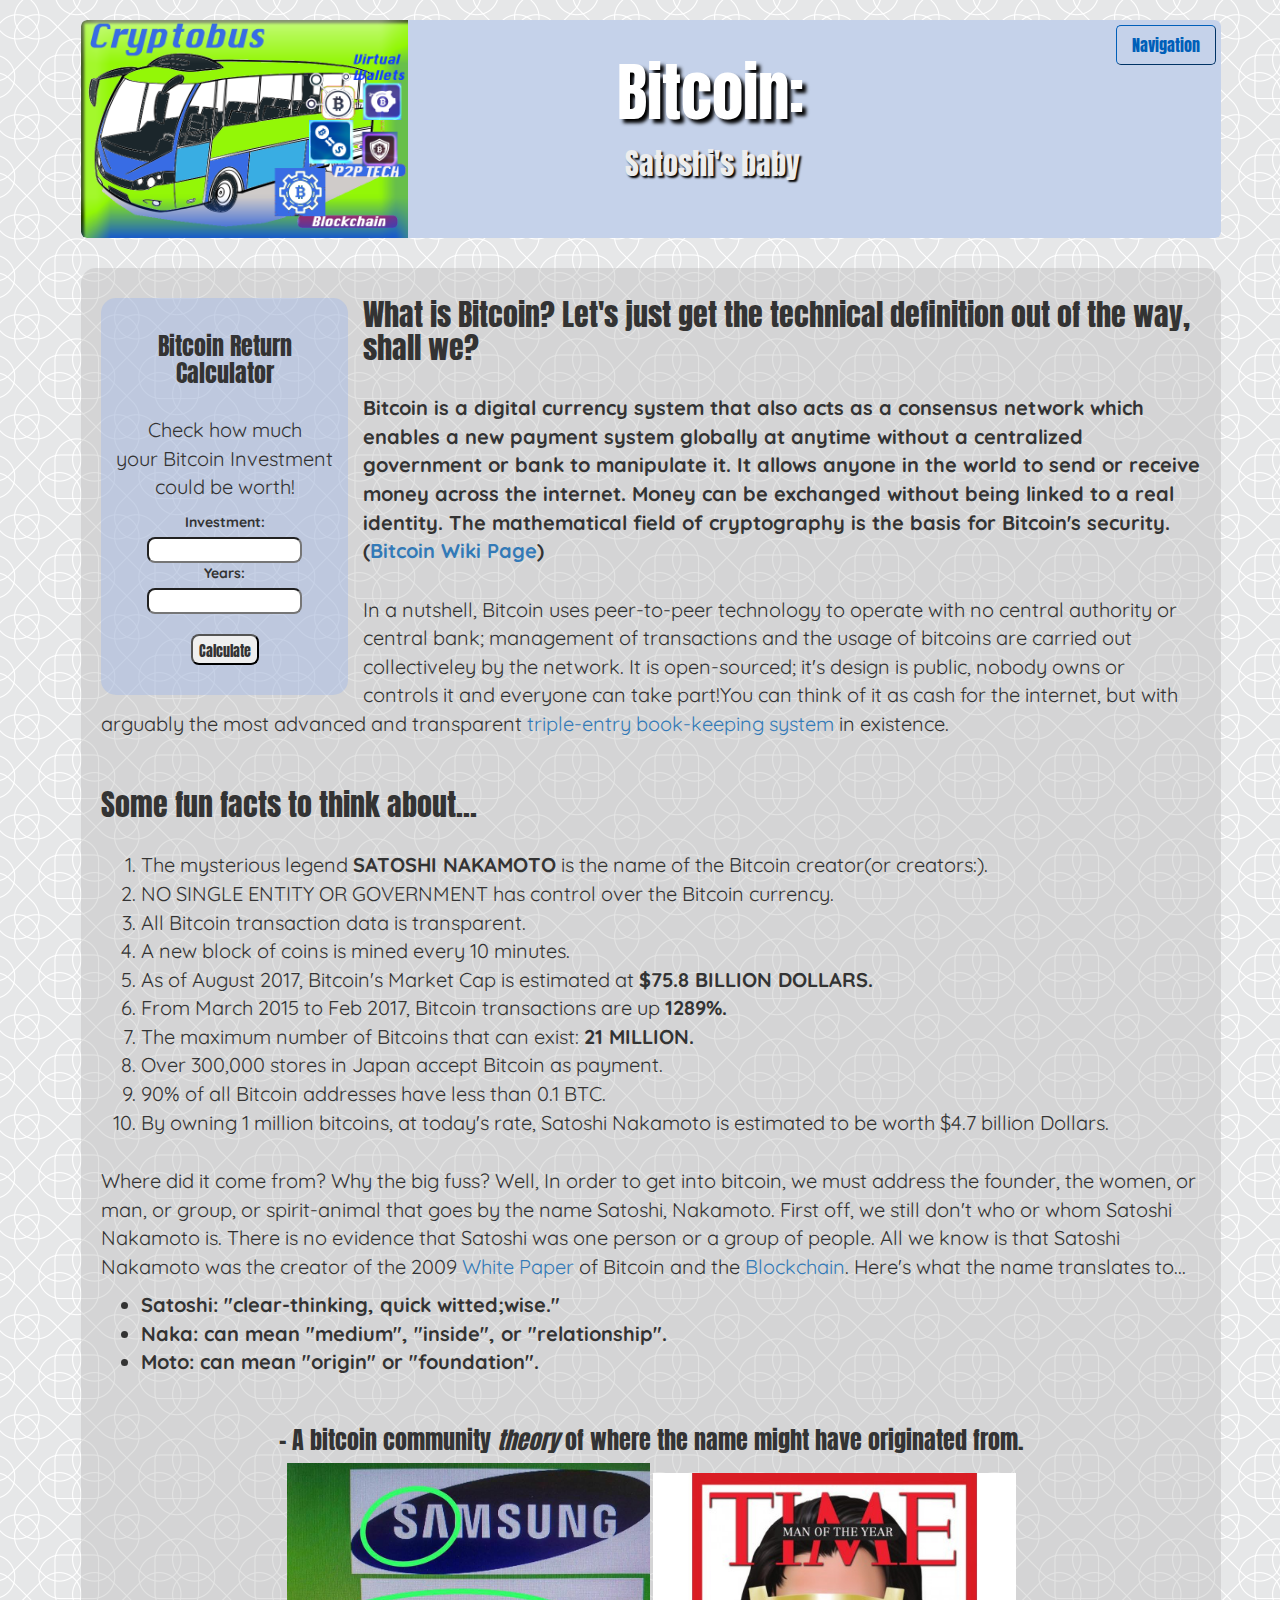
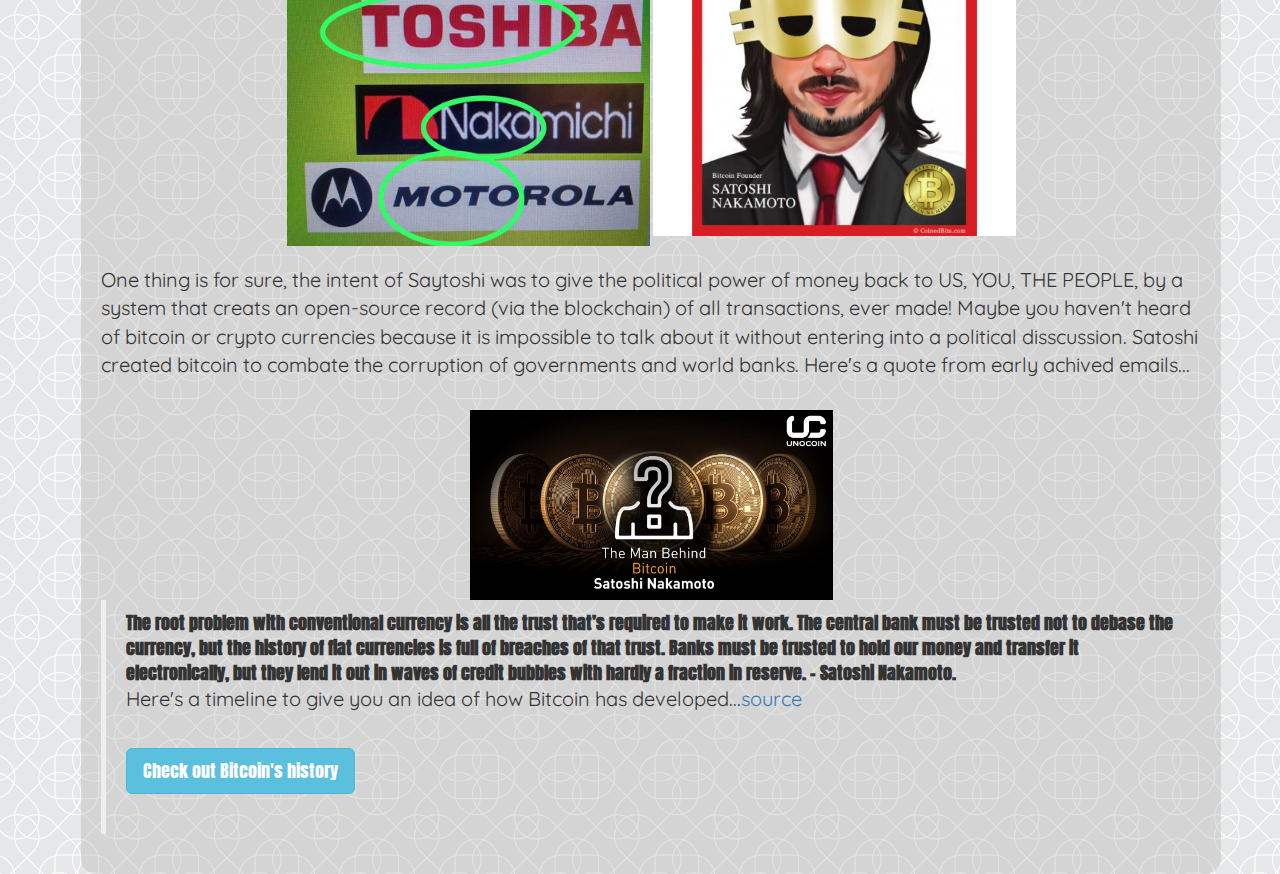
==== commit 2008d1c2: "Complete Prototype" ====
--- a/bitcoin.html
+++ b/bitcoin.html
@@ -27,12 +27,13 @@
           <a href="blockchain.html">Blockchain</a>
           <a href="bitcoin.html">Bitcoin</a>
           <a href="ethereum.html">Ethereum</a>
+          <a href="referencepage.html">Resources</a>
         </div>
       </div>
       <br>
-      <div class="jumbotron" id="homepageHeader">
-        <h1 id="title">Satoshi's baby:</h1>
-        <h2>Bitcoin</h2>
+      <div class="jumbotron" id="bitcoinHeader">
+        <h1 id="title">Bitcoin:</h1>
+        <h2>Satoshi's baby</h2>
       </div>
       <div id="section1Box">
 
--- a/css/blockchain-styles.css
+++ b/css/blockchain-styles.css
@@ -1,13 +1,14 @@
 
-.jumbotron h1 {
-  text-align: right;
-  padding-right: 100px;
+#blockchainHeader h2 {
+  text-align: center;
+  margin-left:20%;
 }
 
-.jumbotron h2 {
-  /*text-align: right;*/
-  padding-right: 300px;
+#blockchainHeader h1 {
+  text-align: center;
+  margin-left:20%;
 }
+
 
 label.btn-block {
   text-align: left;
--- a/css/styles.css
+++ b/css/styles.css
@@ -5,19 +5,39 @@
   /*background-position: left;*/
   background-size: contain;
   background-clip: padding-box;
-  height: 200px;
-  padding-top:18px;
-}
-
-.jumbotron h1 {
-  text-align: right;
-  padding-right: 10px;
-}
-
-#ethereumHomepage h2 {
-  float: right;
-  padding-right: 100px;
-}
+  padding-top: 18px;
+}
+
+.jumbotron h2 {
+  color: #ededed;
+  text-shadow: 2px 2px 2px black;
+}
+
+#ethereumHeader h1 {
+  text-align: center;
+  margin-left: 20%;
+}
+
+#ethereumHeader h2 {
+  text-align: center;
+  margin-left: 17%;
+}
+
+#bitcoinHeader h2 {
+  text-align: center;
+  margin-left:17%;
+}
+
+#homepageHeader h2 {
+  text-align: center;
+  margin-left:17%;
+}
+
+#homepageHeader h1 {
+  text-align: center;
+  margin-left:20%;
+}
+
 
 body {
   margin-left: 30px;
--- a/css/bitcoin.css
+++ b/css/bitcoin.css
@@ -1,5 +1,15 @@
 #invest {
   text-align: center;
+}
+
+#bitcoinHeader h1 {
+  text-align: center;
+  margin-left:20%;
+}
+
+#bitcoinHeader h2 {
+  text-align: center;
+  margin-left:12%;
 }
 
 #timeline {
